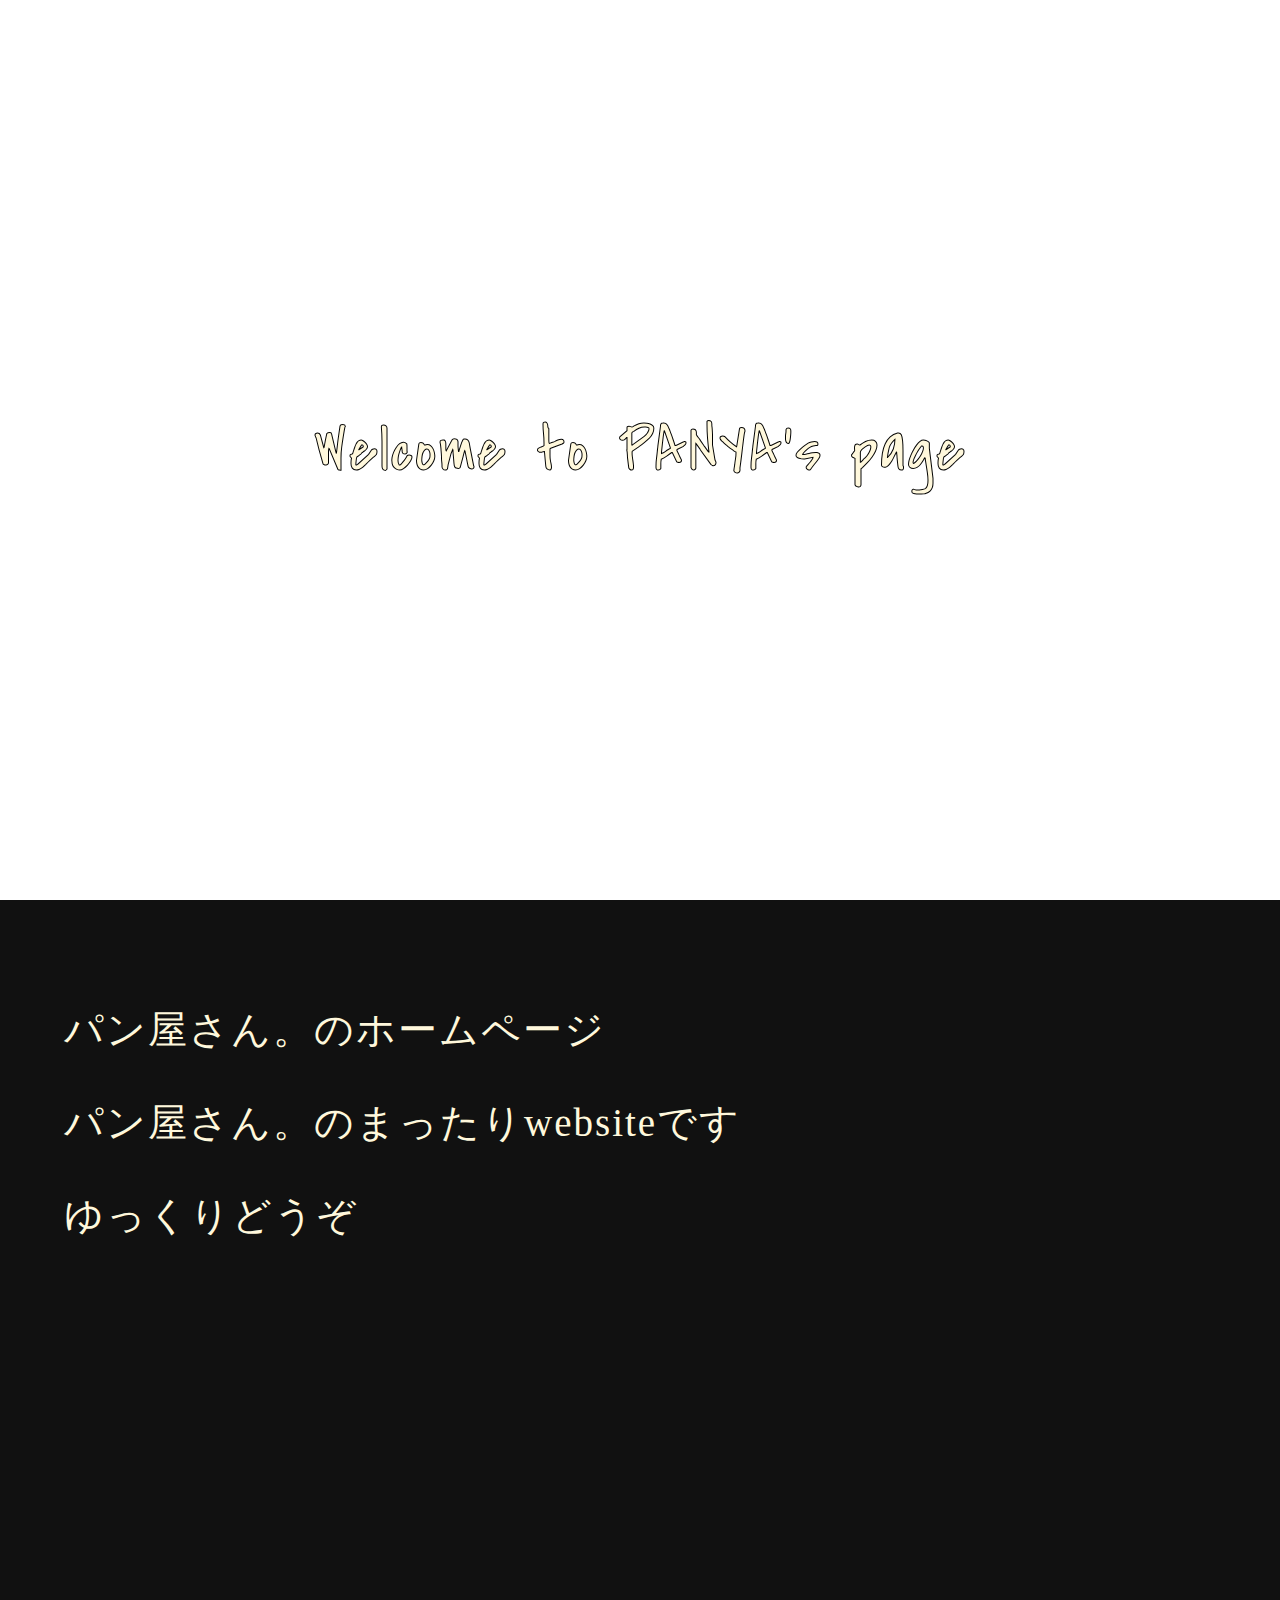
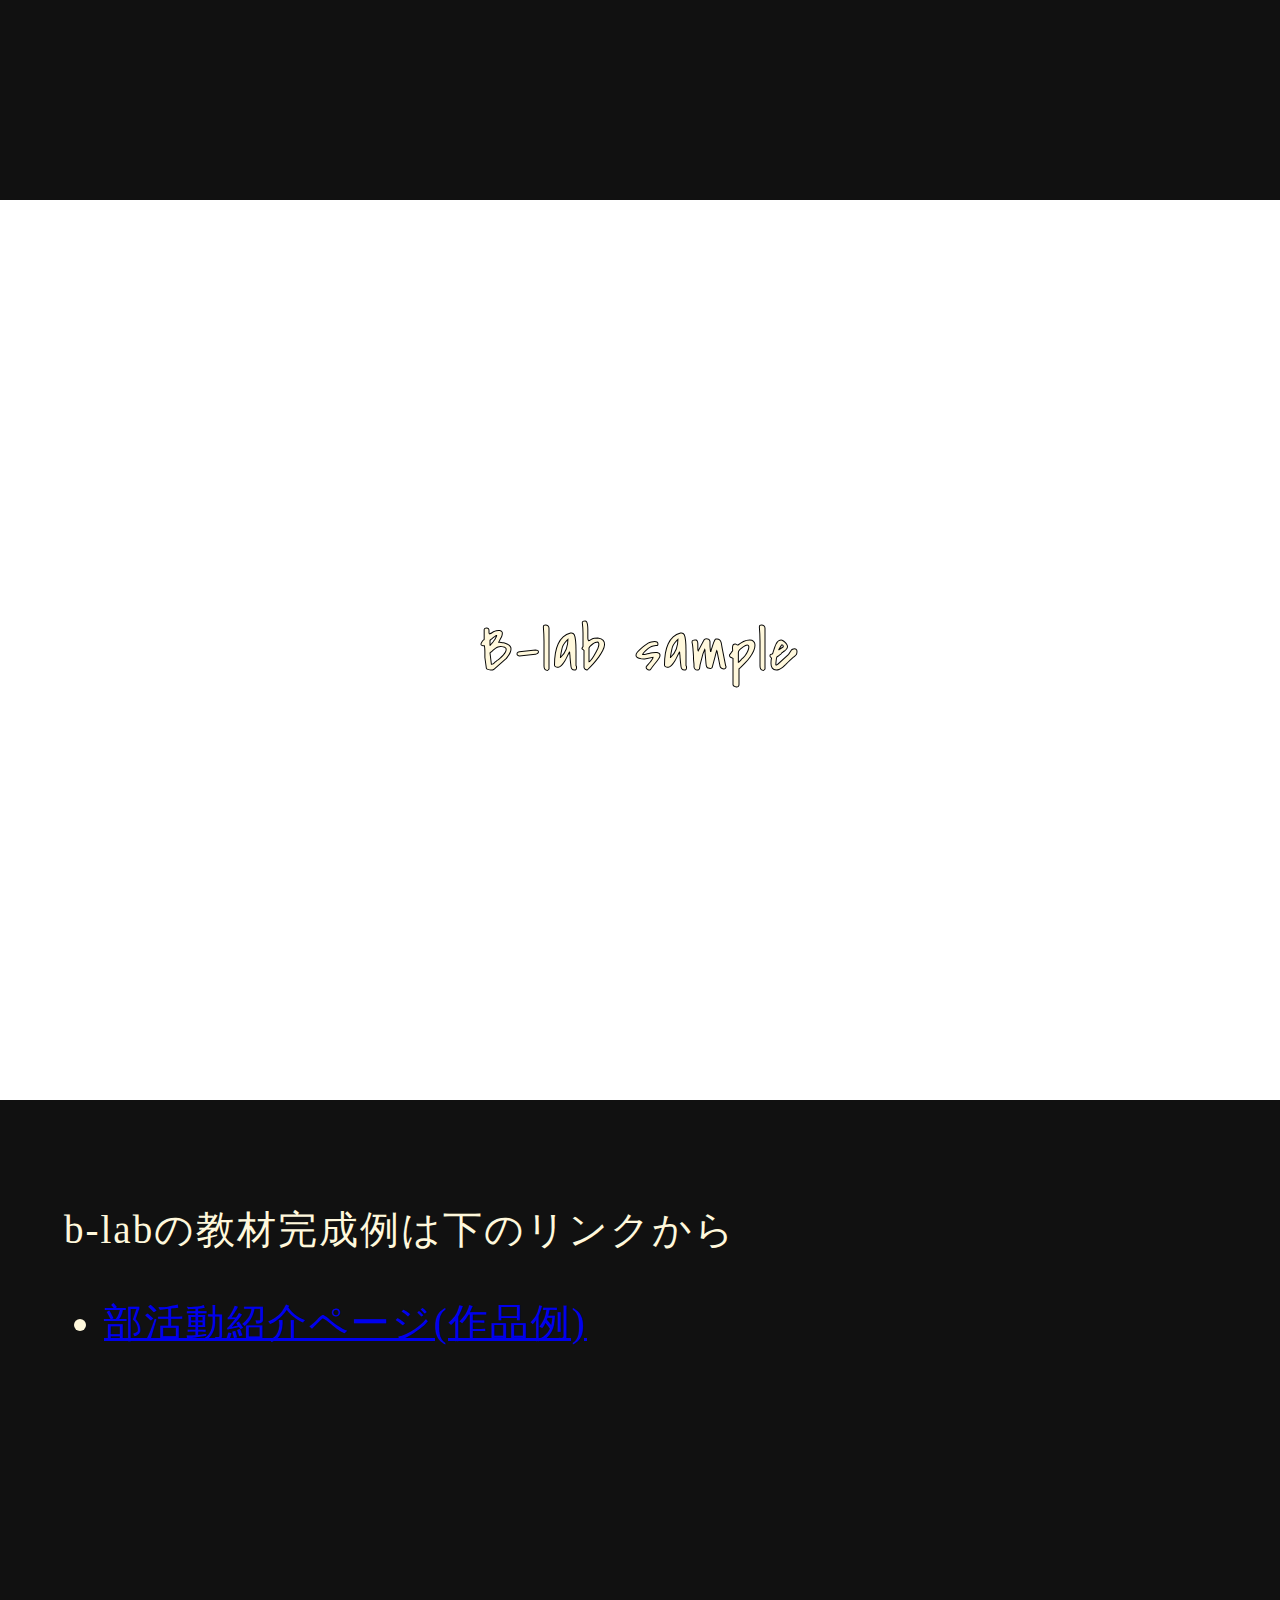
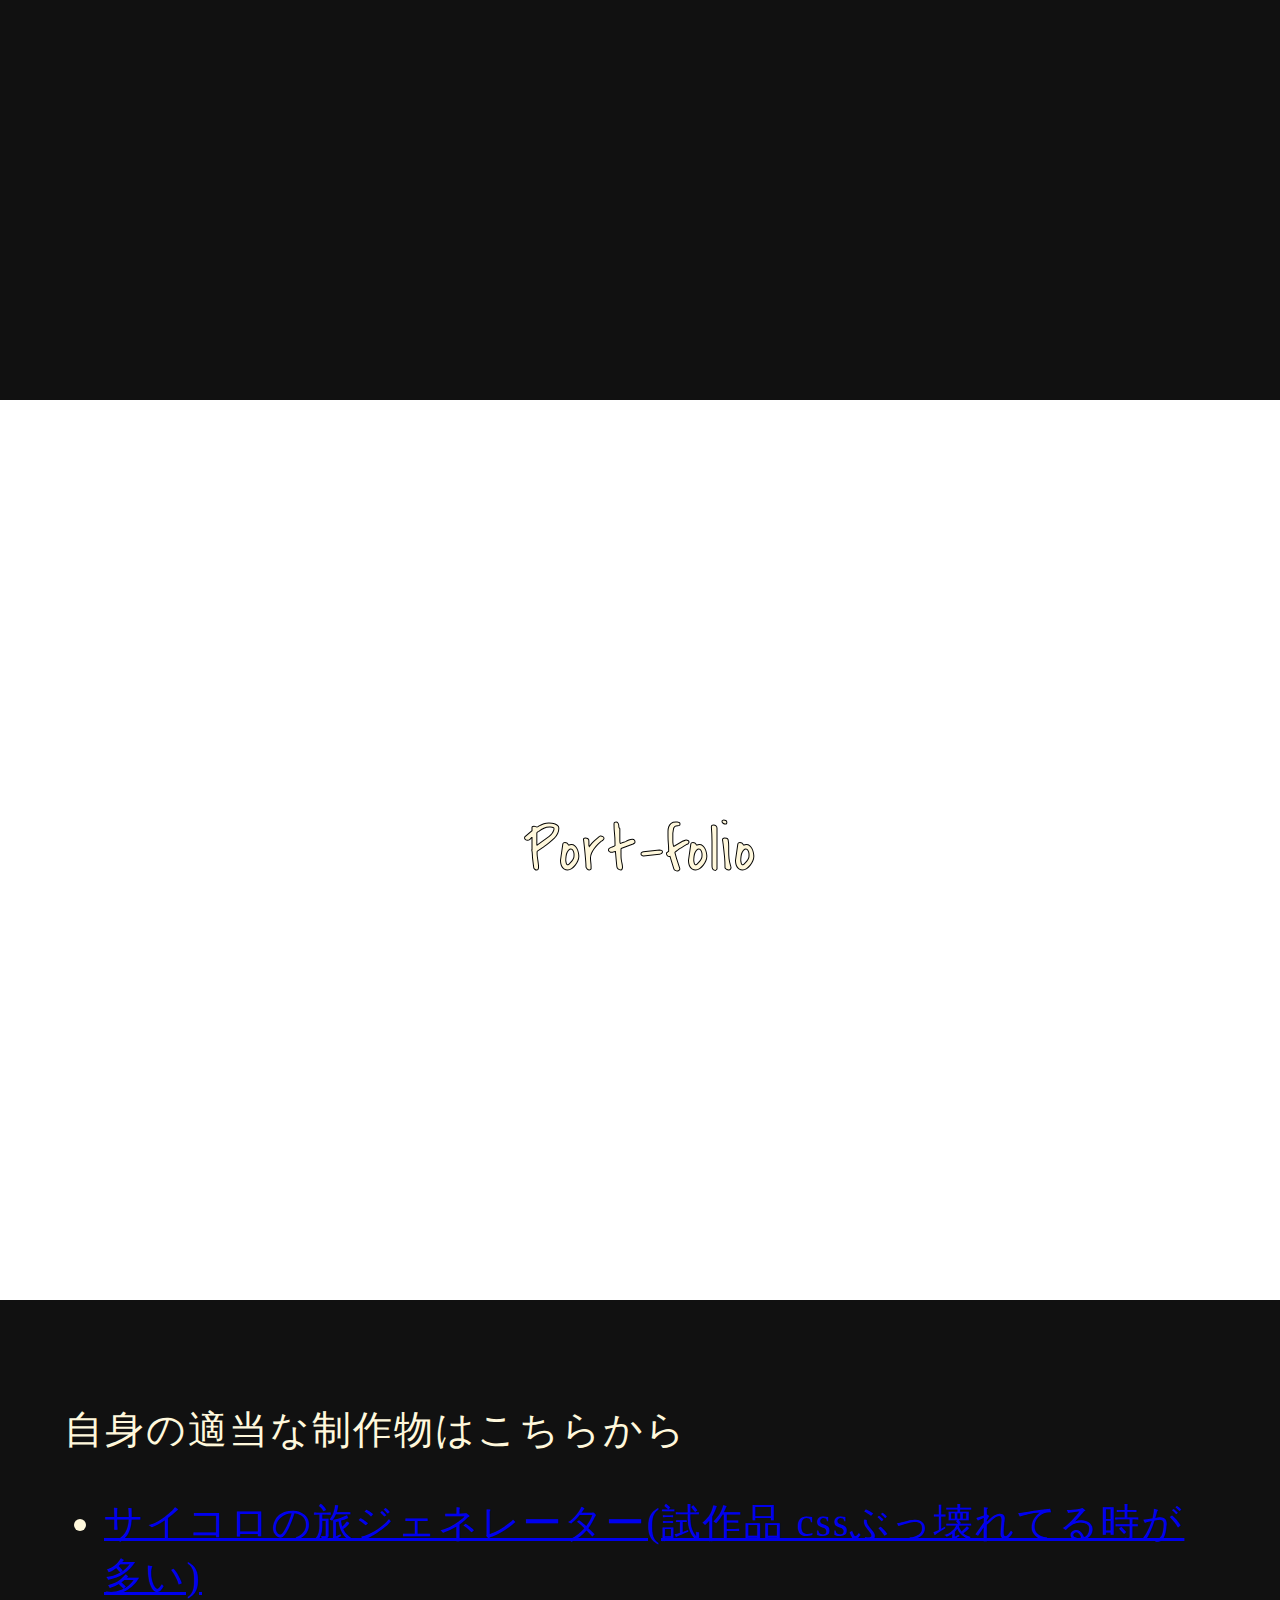
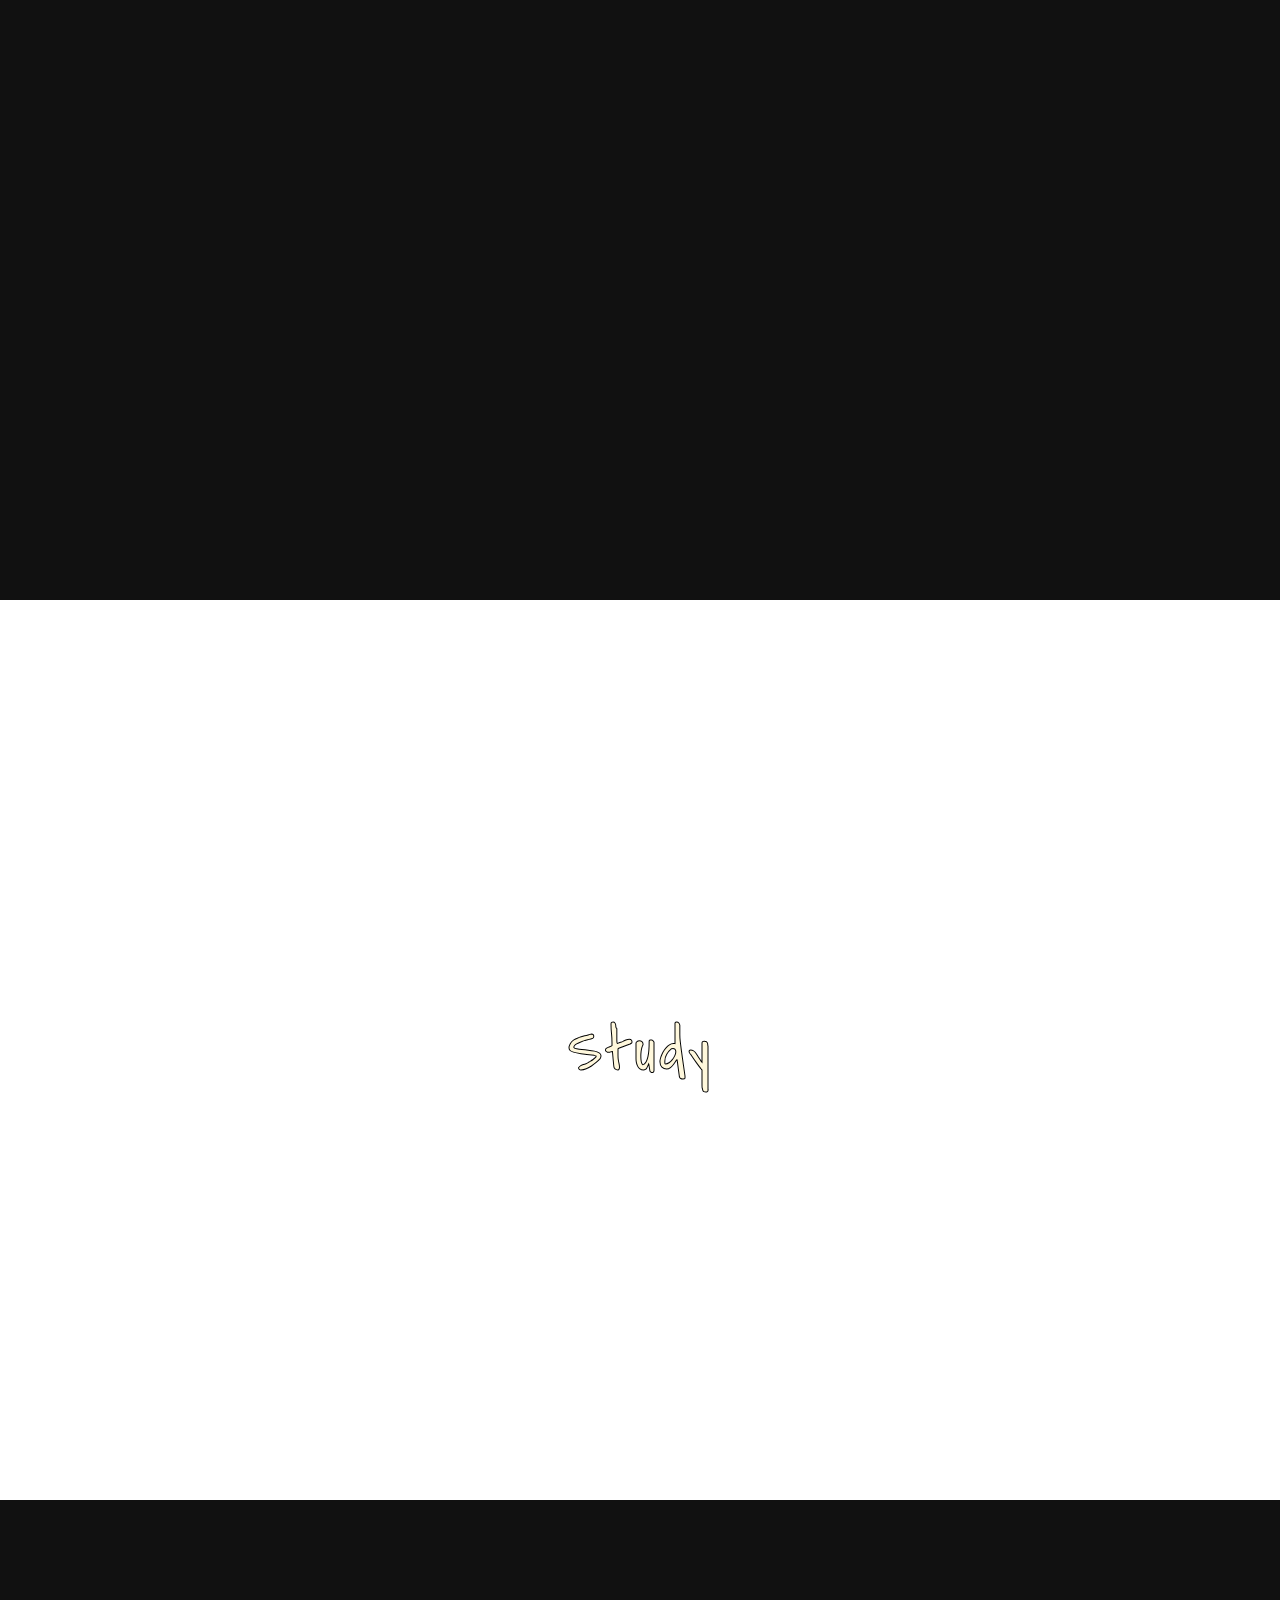
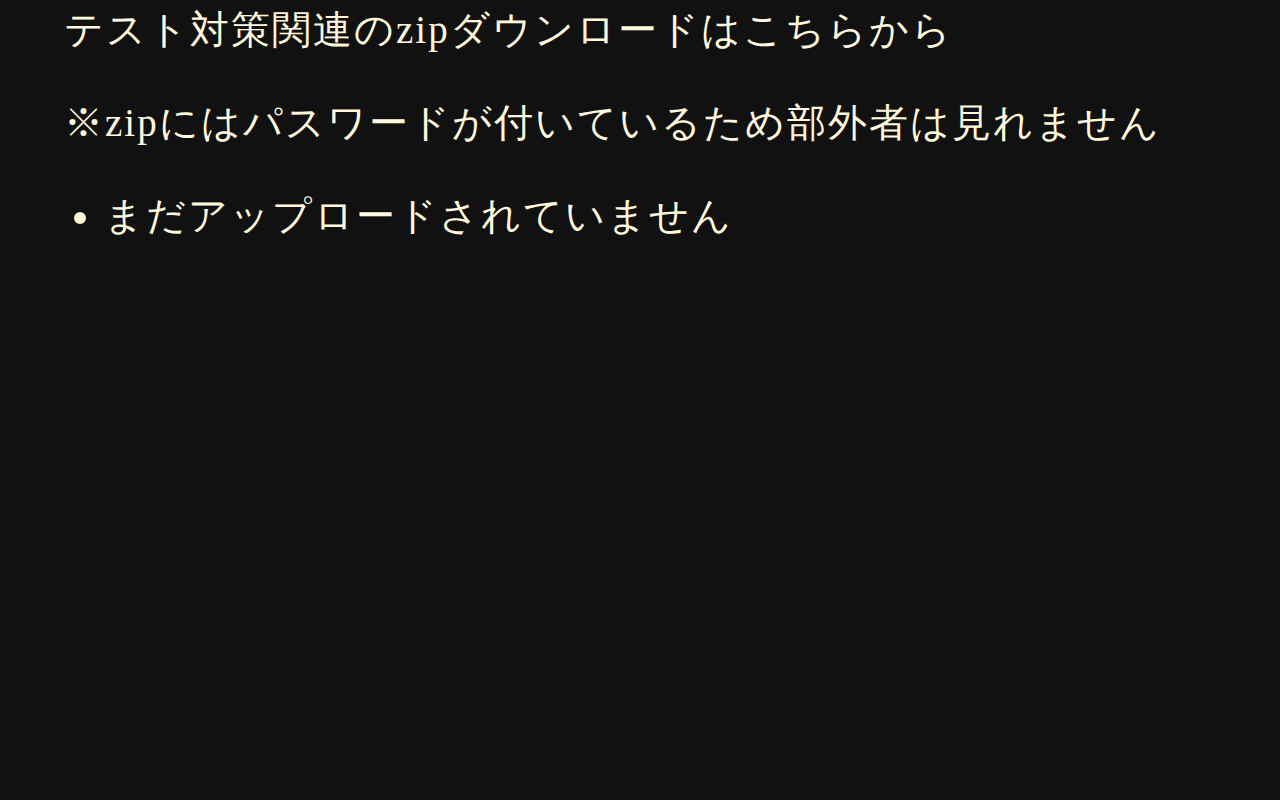
==== index.html @ a0e0df1e "大幅に改変しました" ====
<!DOCTYPE html>
<html lang="ja">
<head>
    <meta charset="UTF-8">
    <meta http-equiv="X-UA-Compatible" content="IE=edge">
    <meta name="viewport" content="width=device-width, initial-scale=1.0">
    <link rel="stylesheet" href="./top.css">
    <link rel="preconnect" href="https://fonts.googleapis.com">
    <link rel="preconnect" href="https://fonts.gstatic.com" crossorigin>
    <link href="https://fonts.googleapis.com/css2?family=Covered+By+Your+Grace&display=swap" rel="stylesheet">
    <title>パン屋さん。のホームページ</title>
</head>
<body>

    <div class="para">Welcome to PANYA's page </div>

    <div class="title">
        <p>パン屋さん。のホームページ</p>
        <p>パン屋さん。のまったりwebsiteです</p>
        <p>ゆっくりどうぞ</p>
    </div>

    <div class="para">B-lab sample</div>
        
        <div class="b-lab">
            <p>b-labの教材完成例は下のリンクから</p>
            <ul>
                <li><a href="b-lab/Club_Intro/index.html">部活動紹介ページ(作品例)</a></li>
            </ul>
        </div>

    <div class="para">Port-folio</div>

        <div class="port">
            <p>自身の適当な制作物はこちらから</p>
            <ul>
                <li><a href="port/dice/dice2.html">サイコロの旅ジェネレーター(試作品 cssぶっ壊れてる時が多い)</a></li>
            </ul>
        </div>

    <div class="para"> Study</div>

        <div class="study">
            <p>テスト対策関連のzipダウンロードはこちらから</p>
            <p class="high_right">※zipにはパスワードが付いているため部外者は見れません</p>
            <ul>
                <li>まだアップロードされていません</li>
            </ul>

        </div>
    </div>

    
</body>
</html>
---- top.css ----
@import url('https://fonts.googleapis.com/css2?family=Covered+By+Your+Grace&display=swap');
body,html{
    height: 100%;
    margin: 0 auto;
    letter-spacing: 2px;
    font-size: 13px;

}

div{
  box-sizing: border-box;
  color: cornsilk;
  font-size: 5rem;
  display: flex;
  align-items: center;
  justify-content: center;
  height: 100%;
  padding: 5%;
}

.para{
    -webkit-text-stroke: 1px #000;
    background-image: url('./img/saka.jpg');
    background-attachment: fixed;
    background-position: center;
    background-size: cover;
    background-repeat: no-repeat;
    font-family: 'Covered By Your Grace', cursive;
}

.content{
    font-size: 3rem;
    background-color: #111;
}

.title{
    font-size: 3rem;
    background-color: #111;
    display: block;
}

.b-lab{
    font-size: 3rem;
    background-color: #111;
    display: block;
}

.port{
    font-size: 3rem;
    background-color: #111;
    display: block;
}

.study{
    height: 100%;
    font-size: 3rem;
    background-color: #111;
    display: block;
}
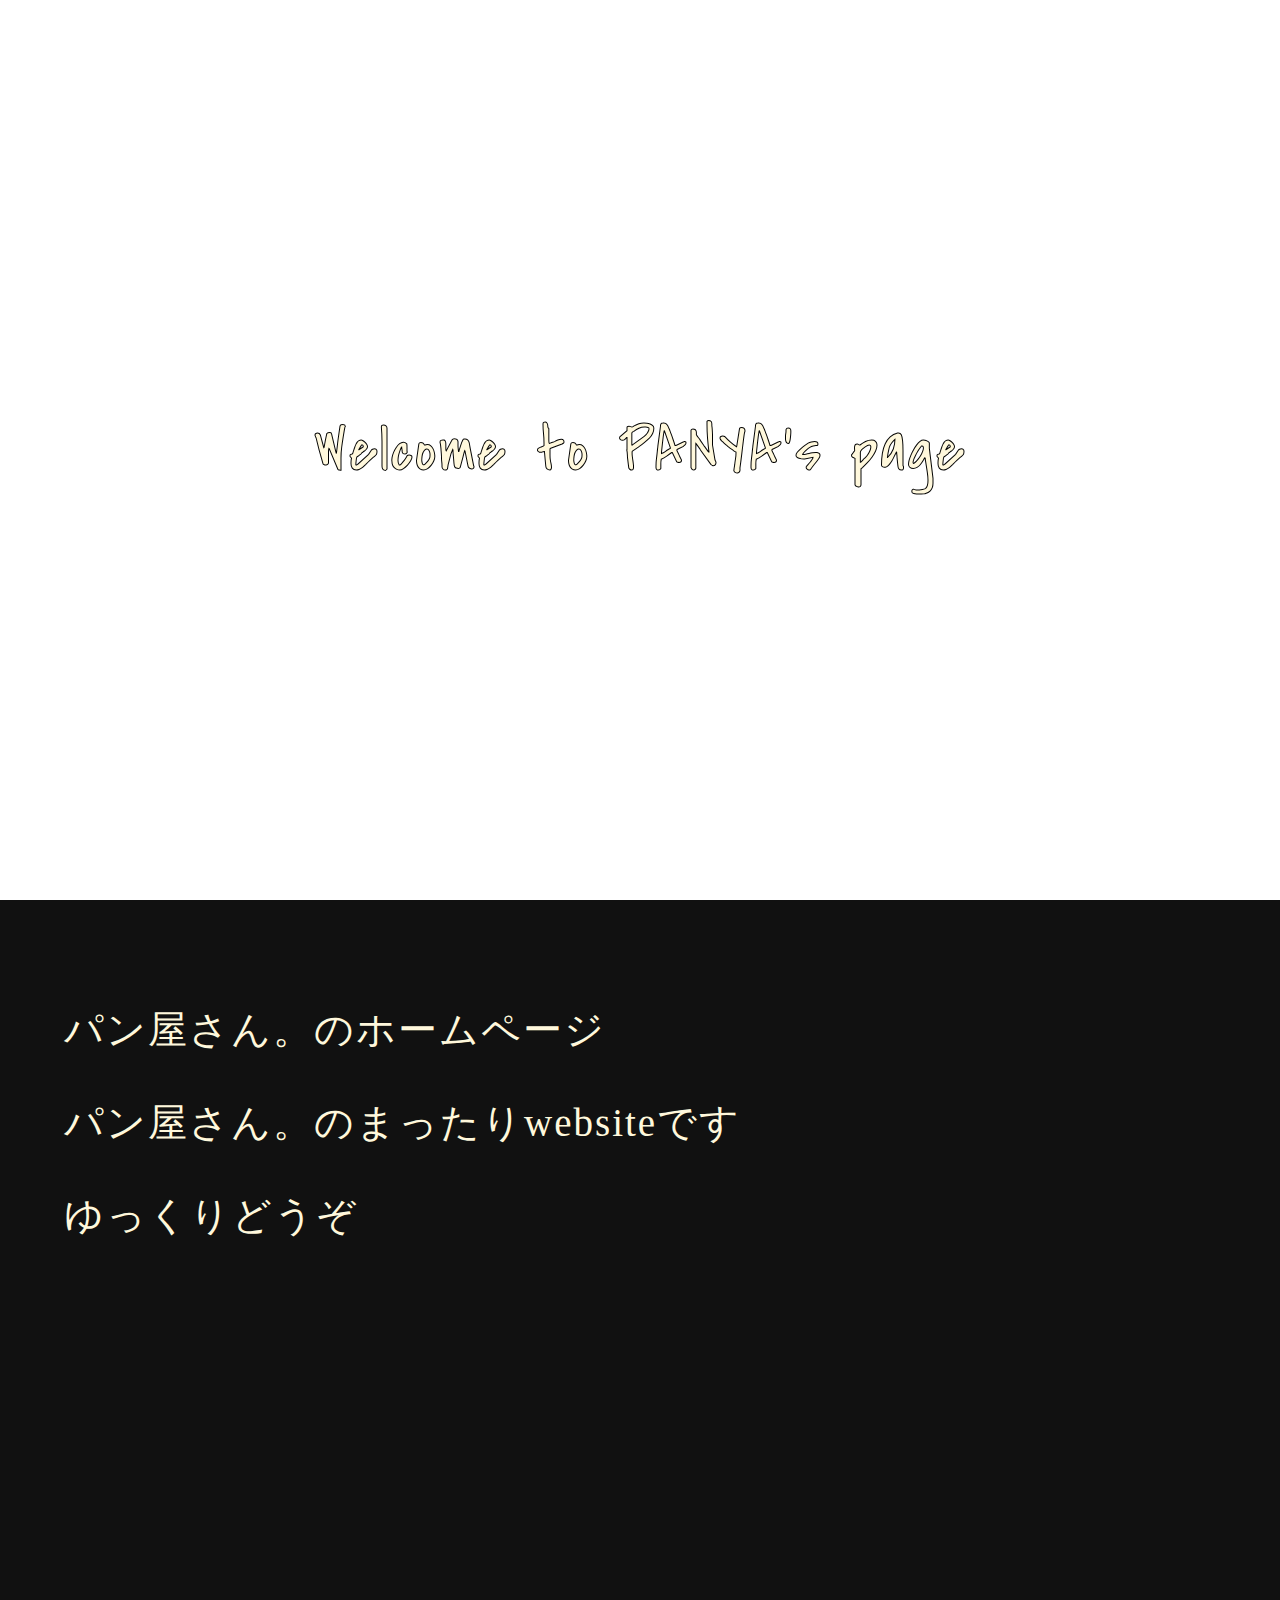
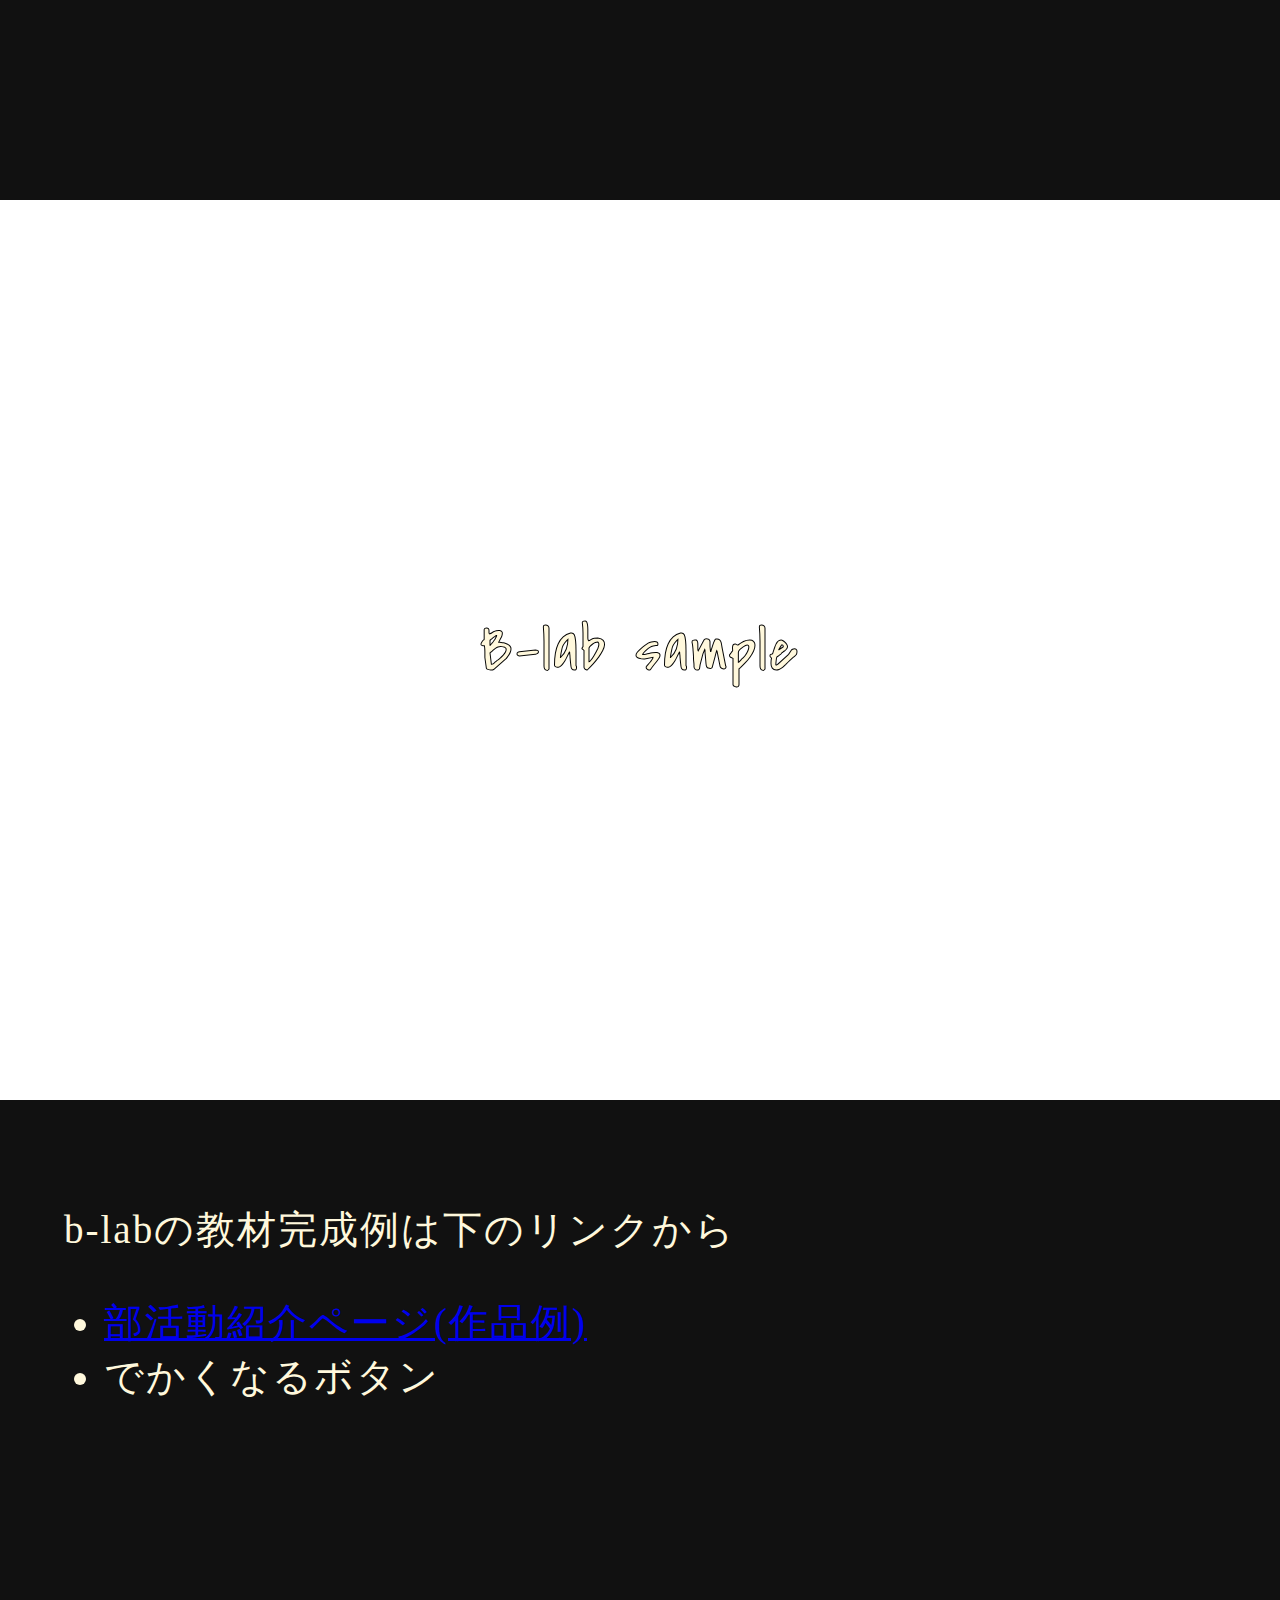
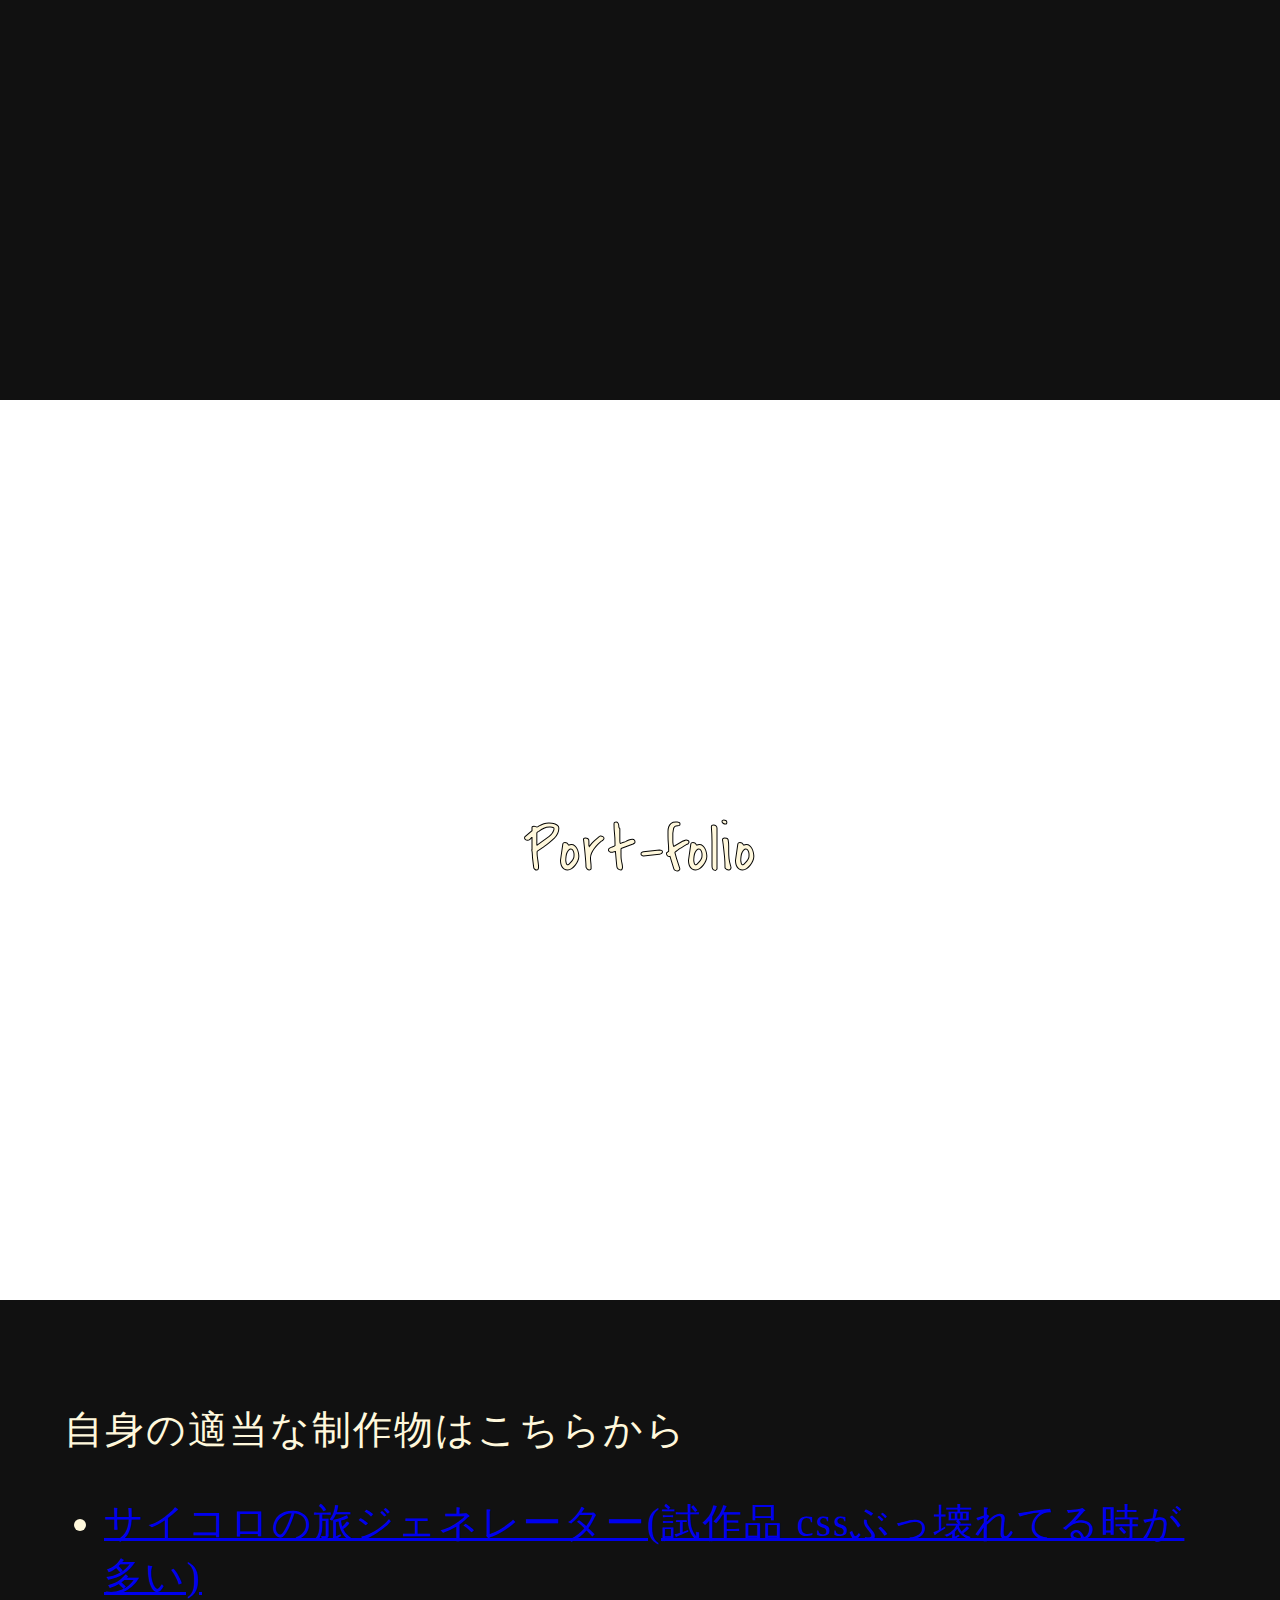
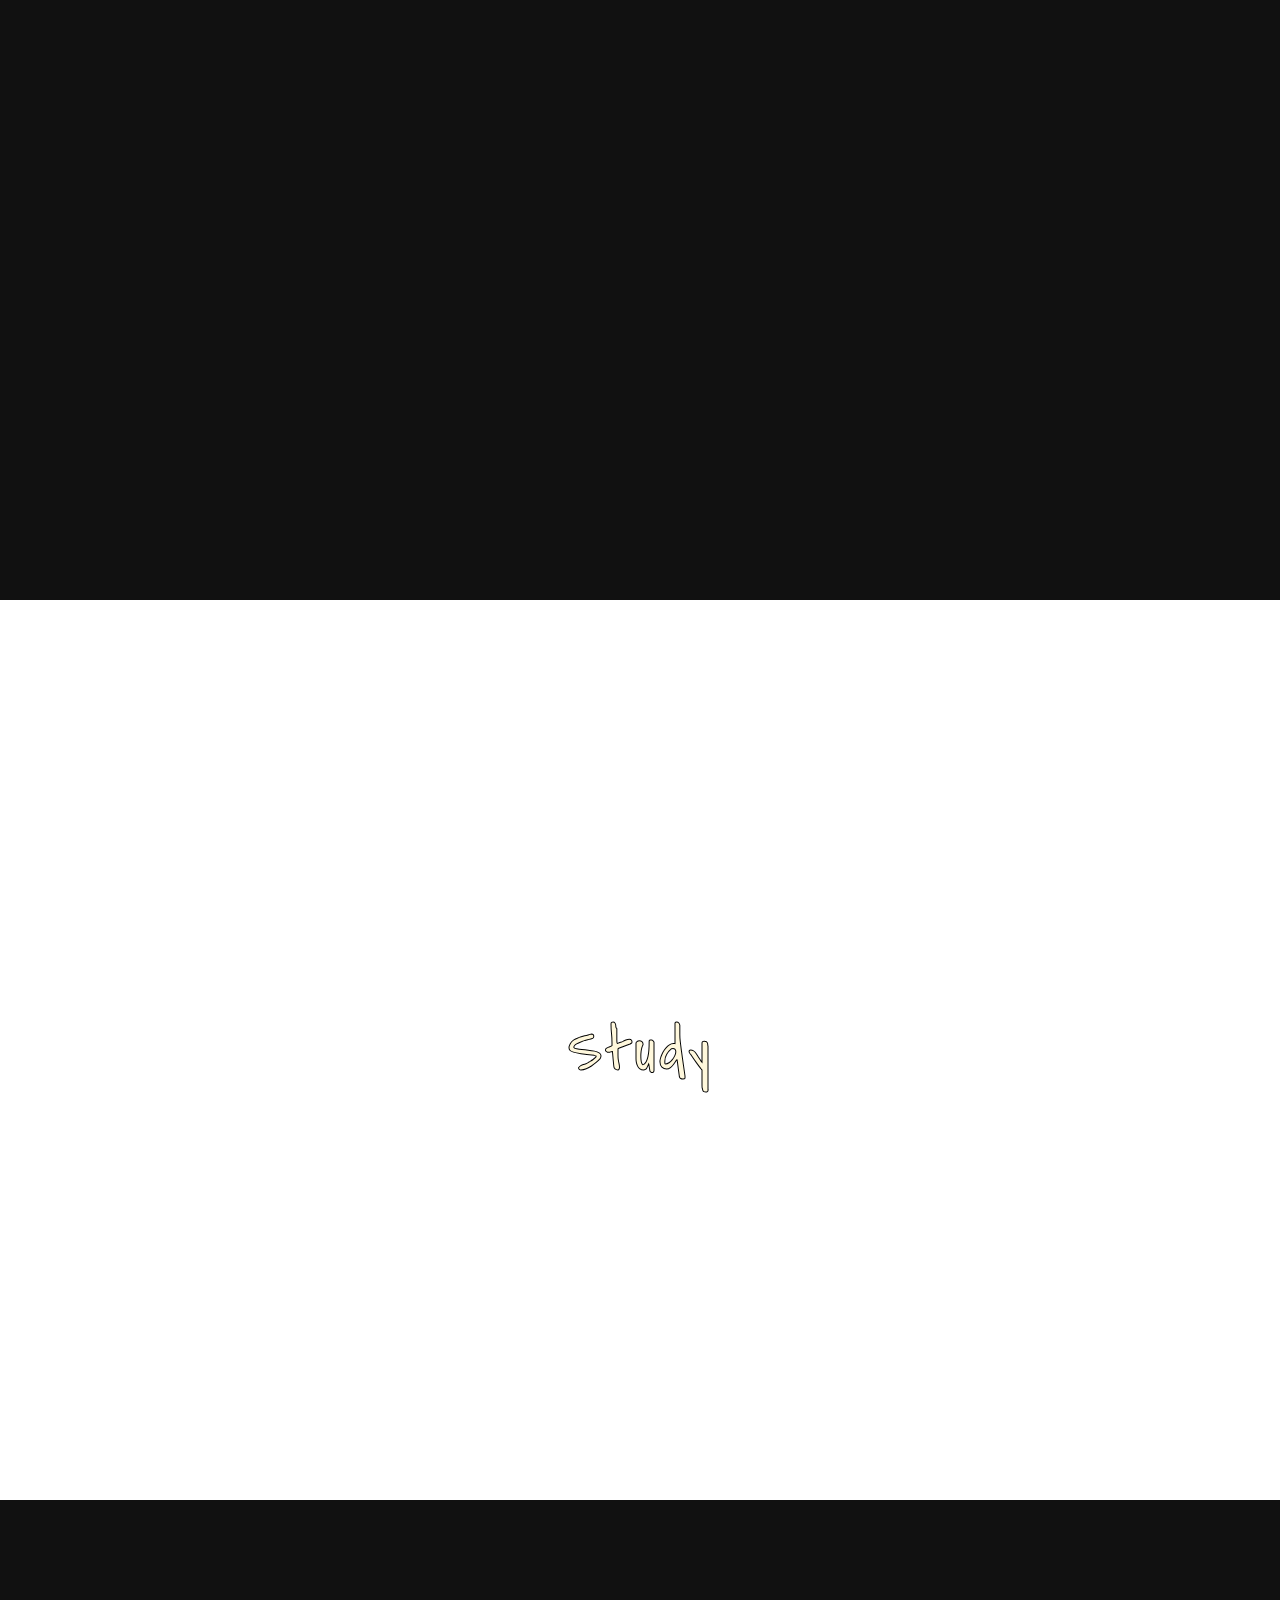
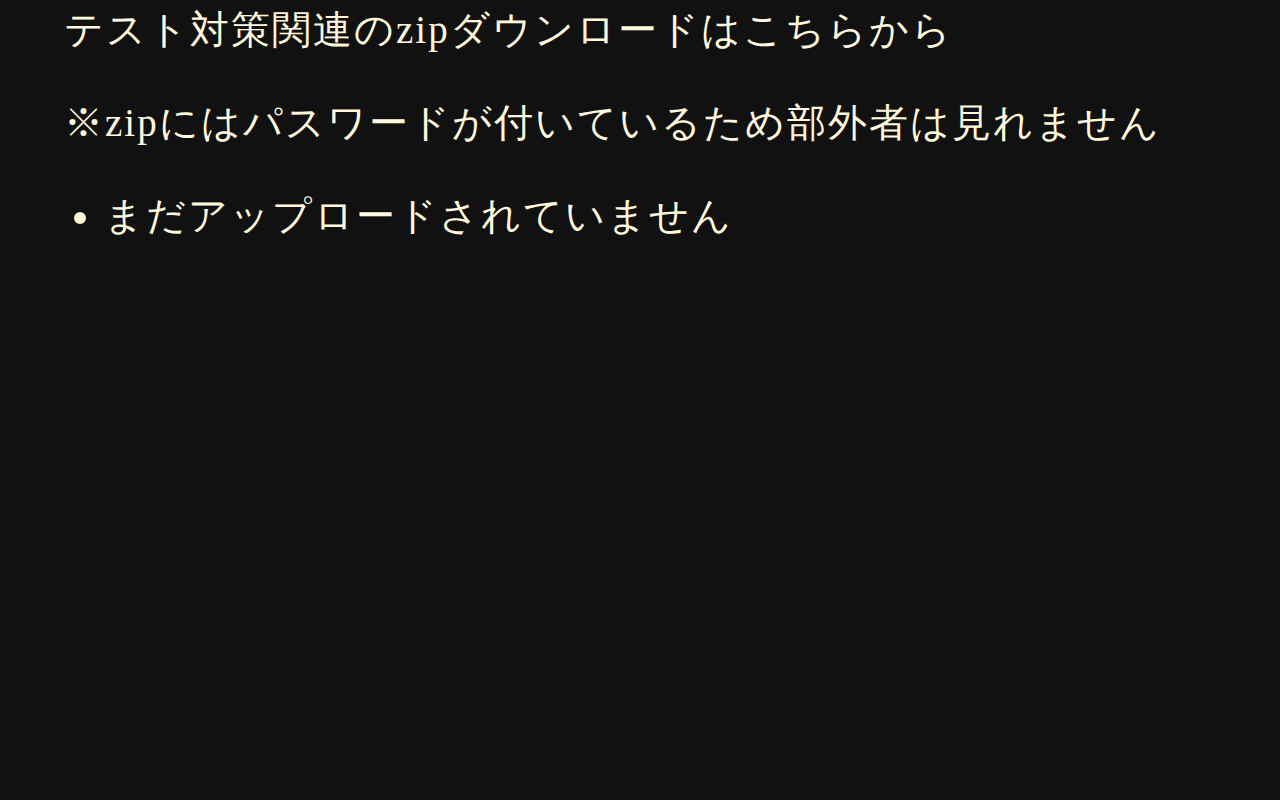
==== commit f52d62e6: "btn追加" ====
--- a/index.html
+++ b/index.html
@@ -26,6 +26,7 @@
             <p>b-labの教材完成例は下のリンクから</p>
             <ul>
                 <li><a href="b-lab/Club_Intro/index.html">部活動紹介ページ(作品例)</a></li>
+                <li><a href="b-lab/btn/index.html"></a>でかくなるボタン</li>
             </ul>
         </div>
 
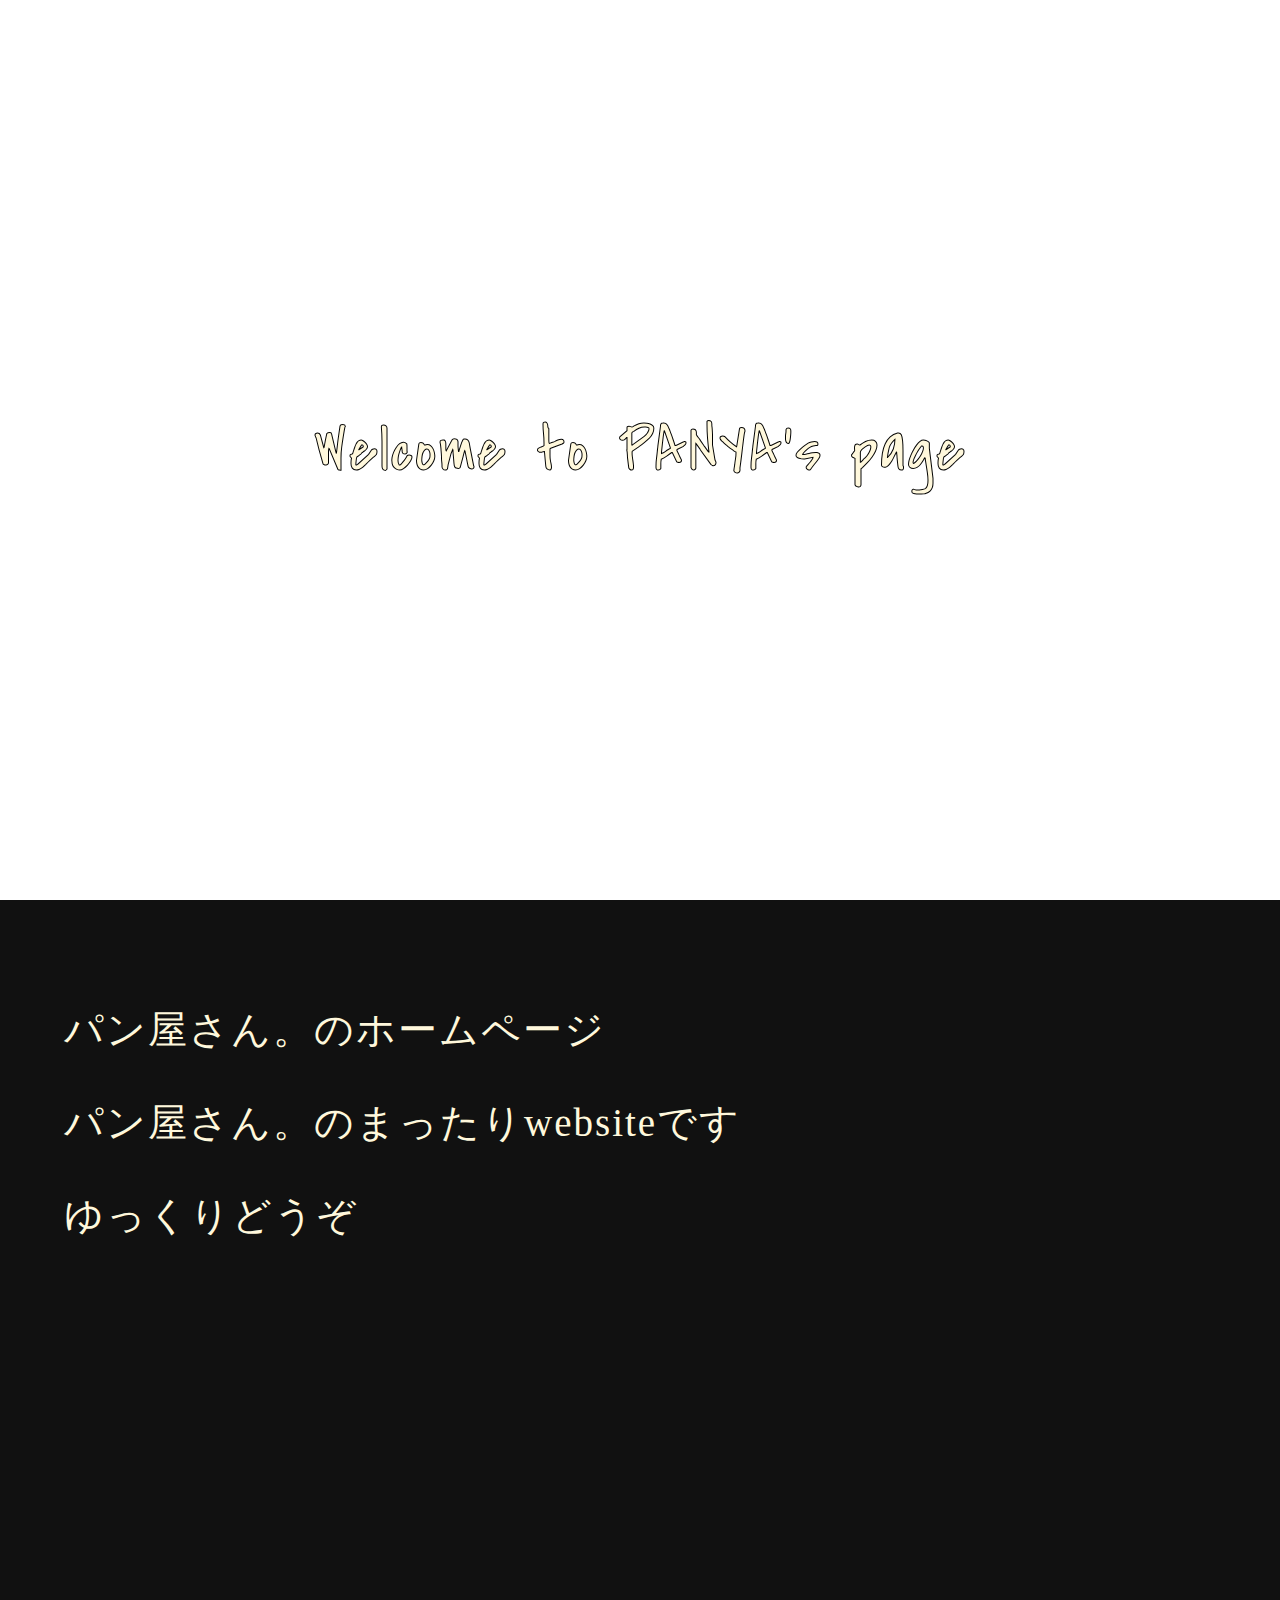
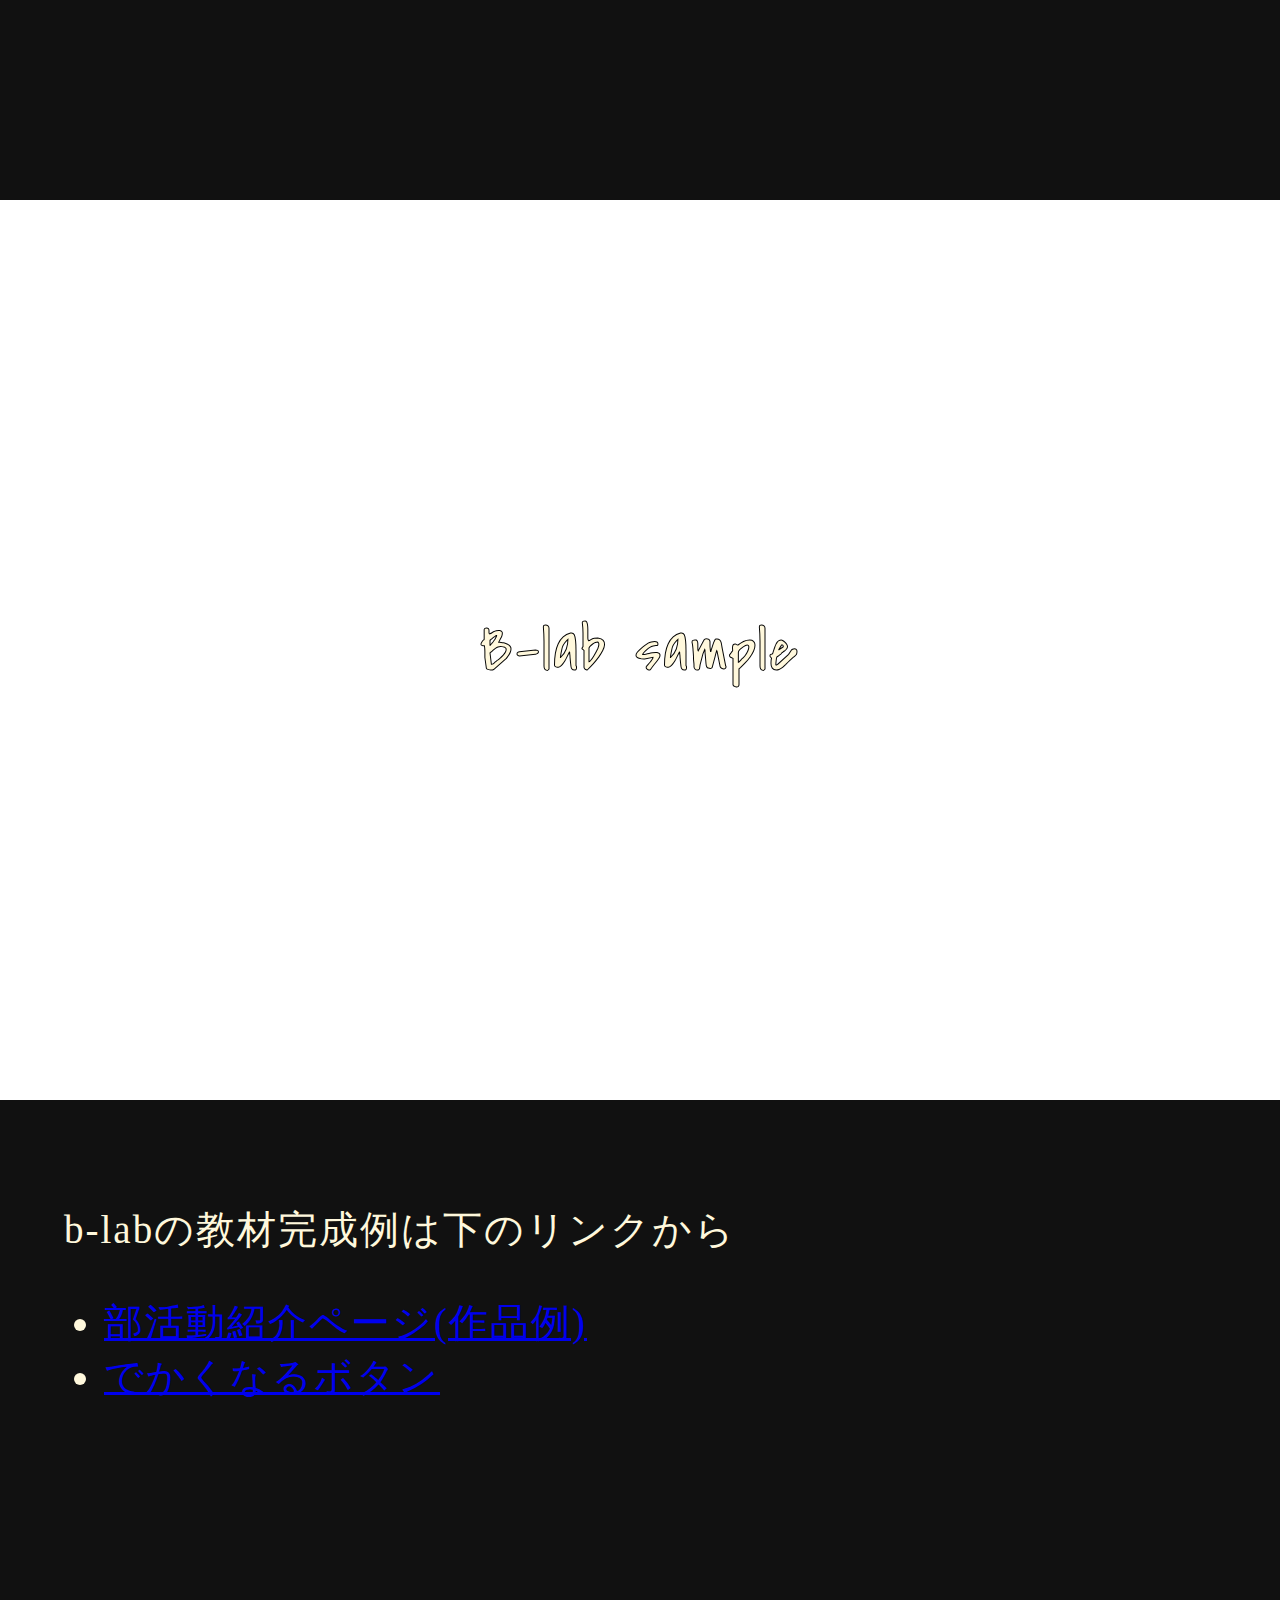
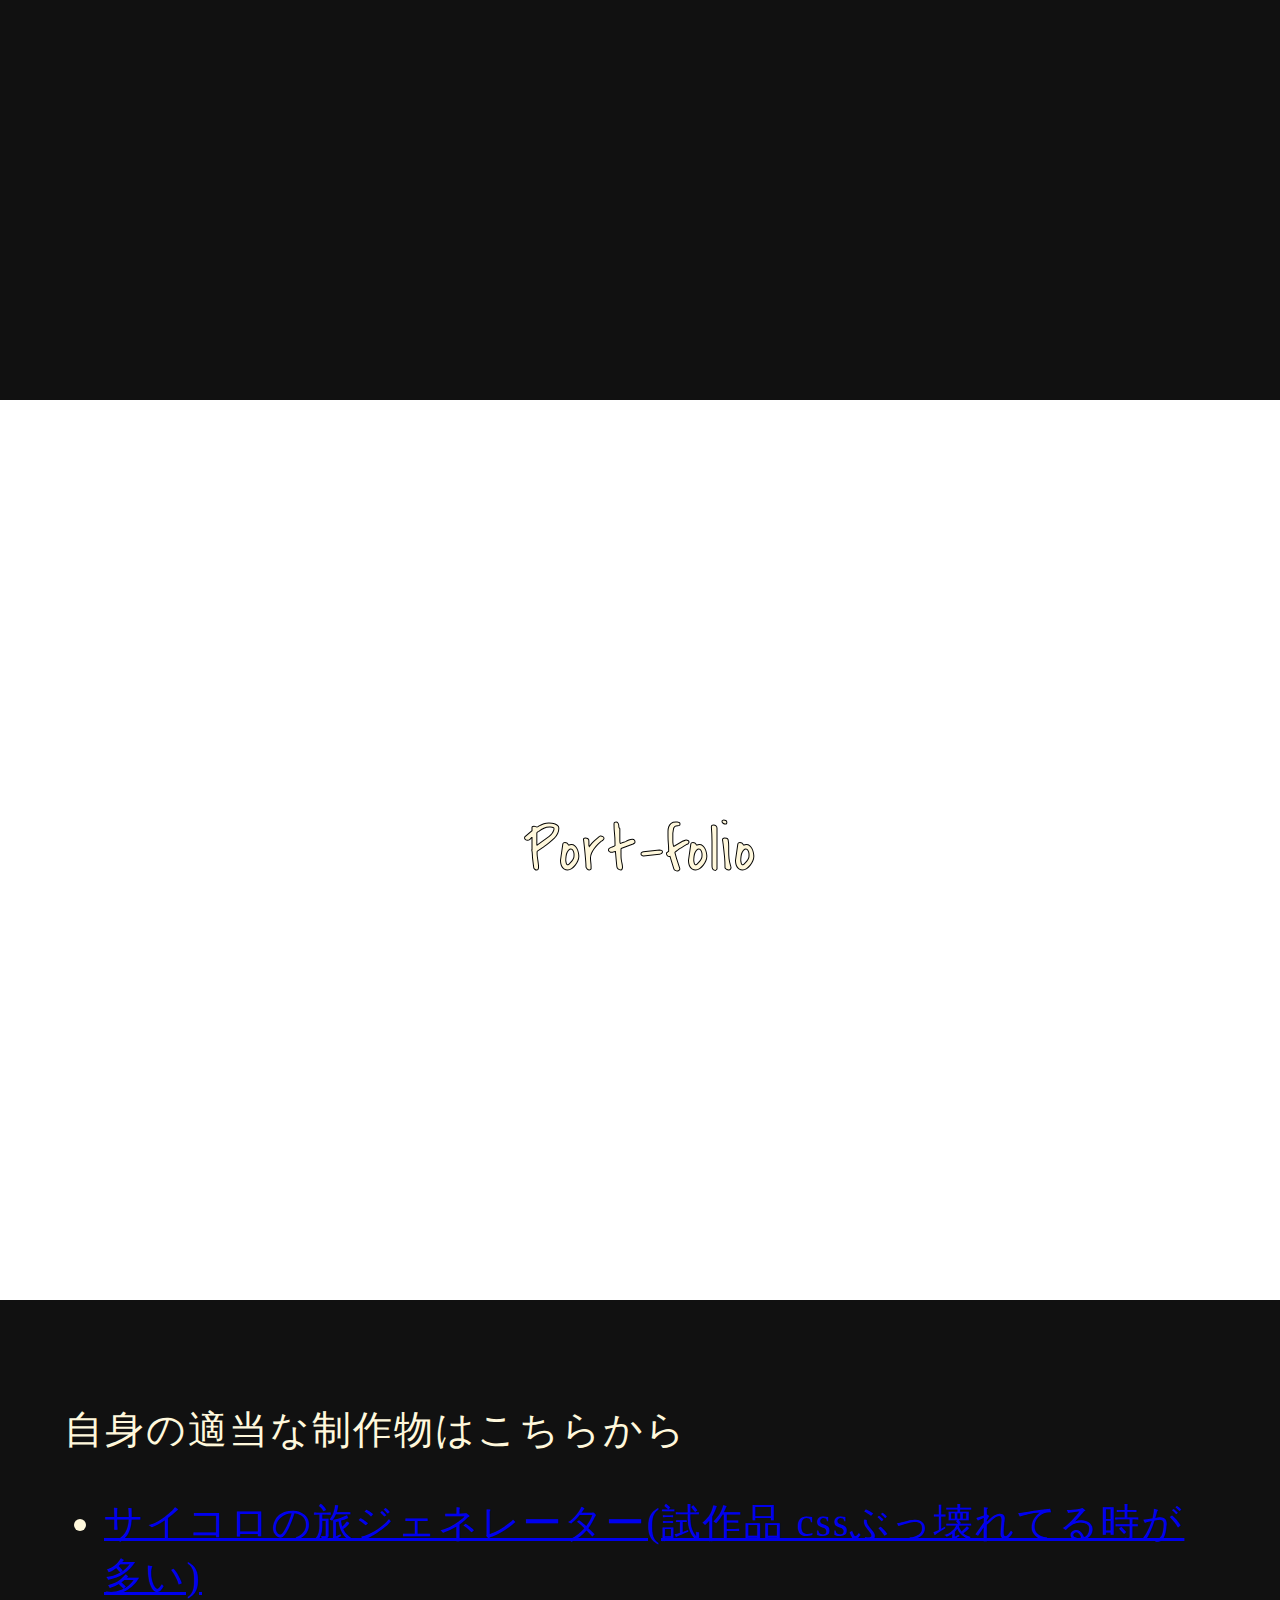
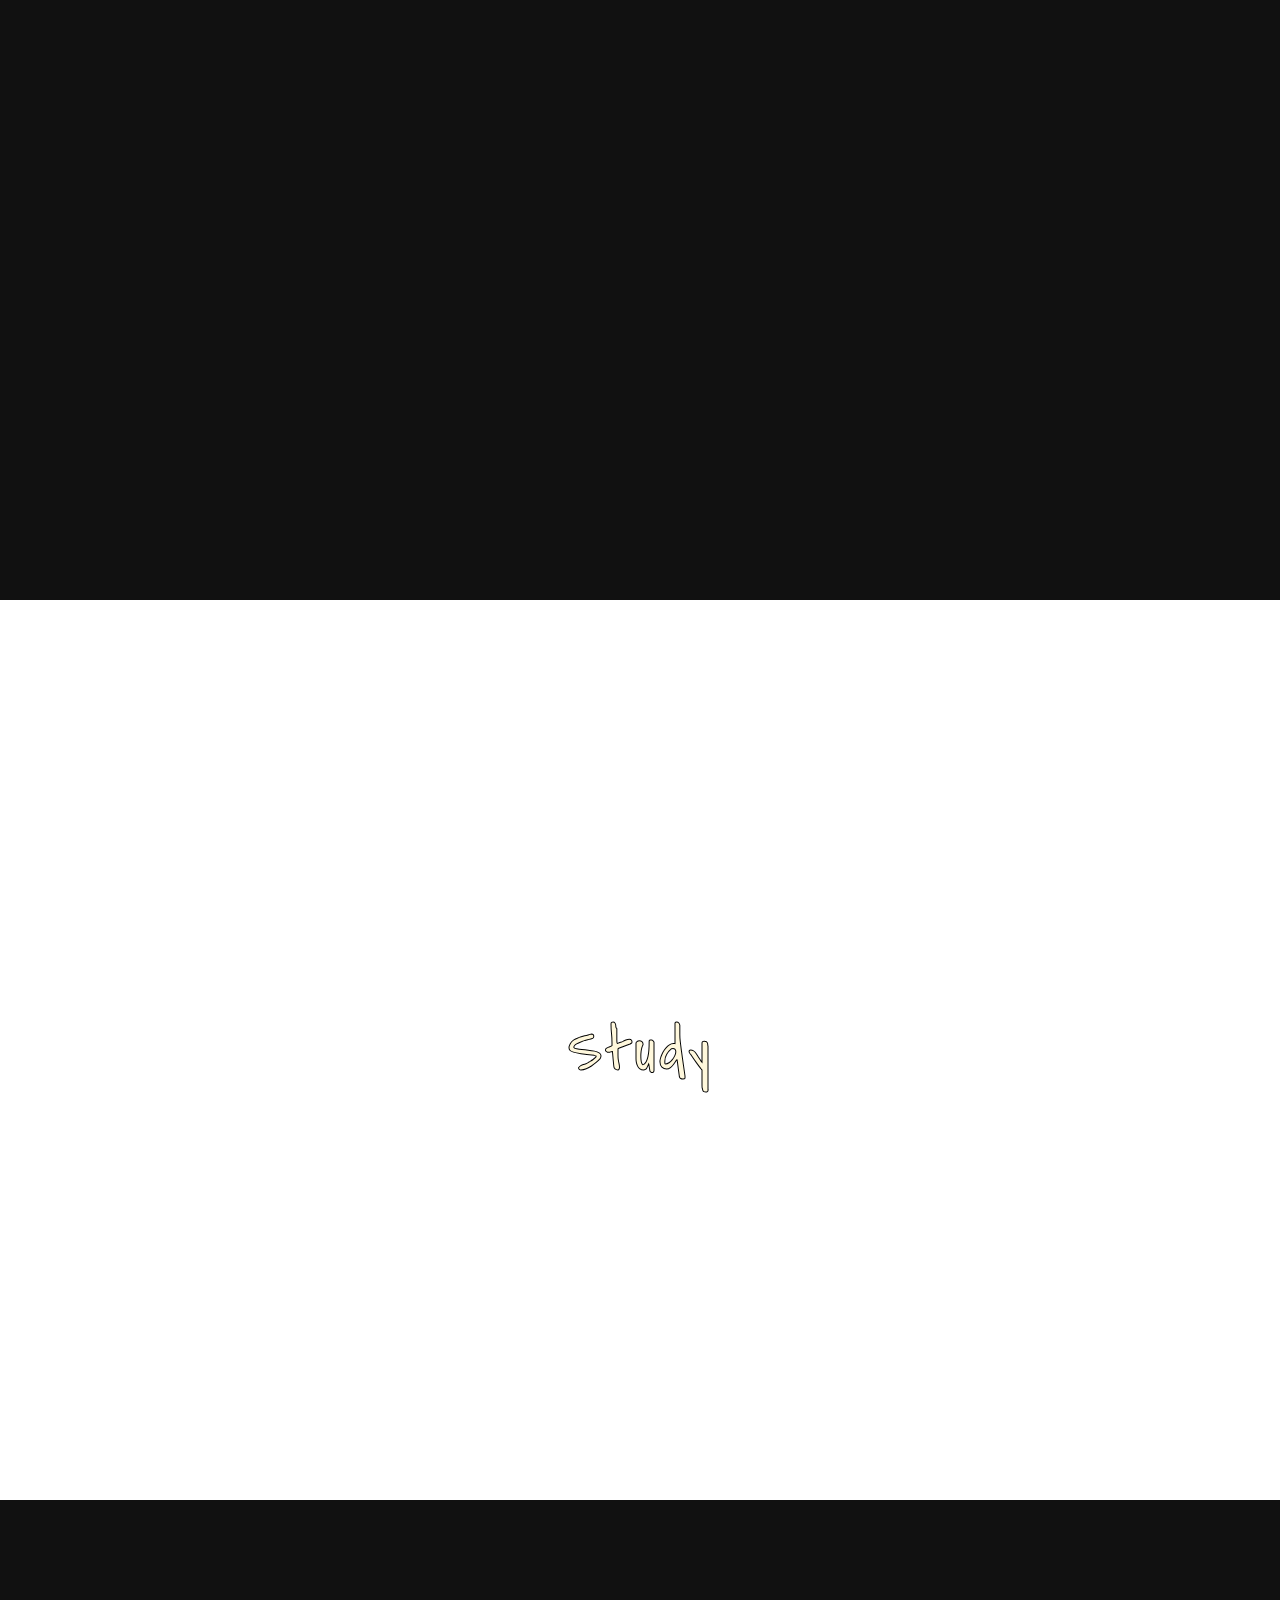
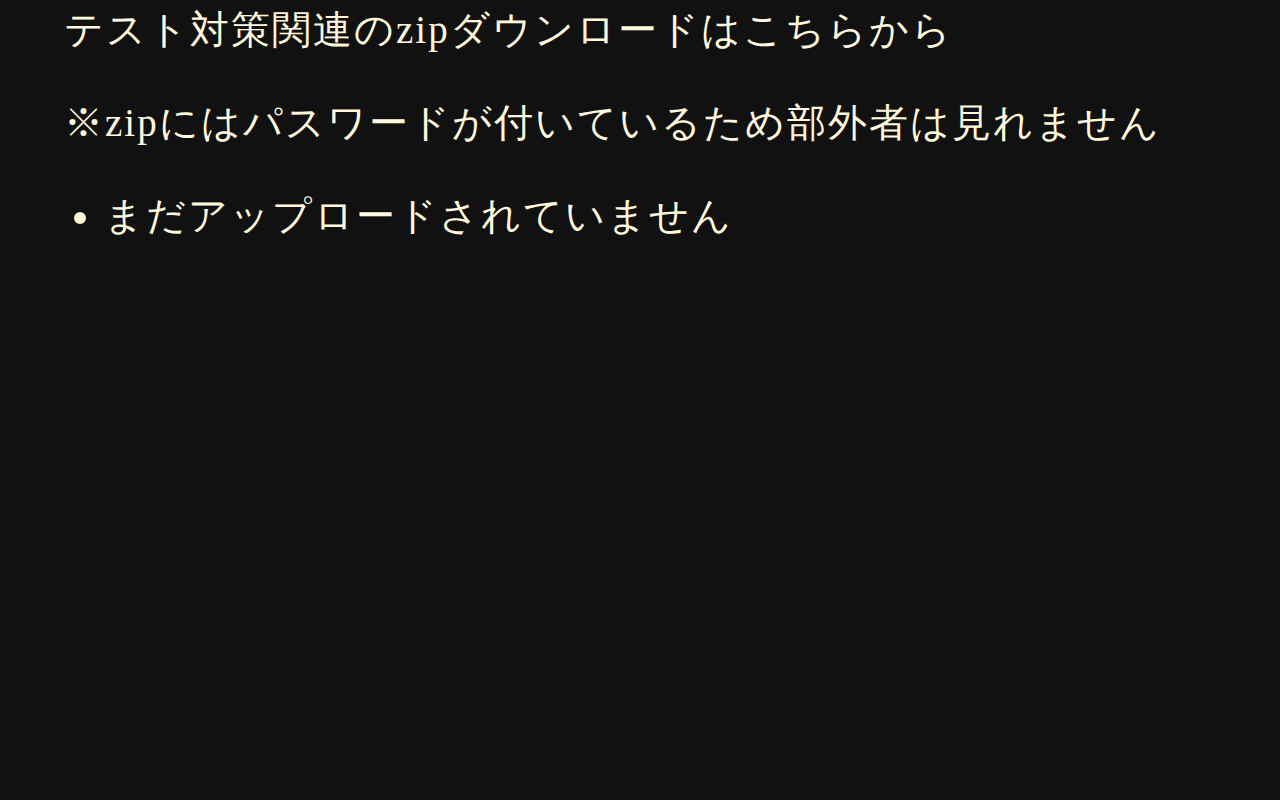
==== commit c5e8d7f1: "リンクミス" ====
--- a/index.html
+++ b/index.html
@@ -26,7 +26,7 @@
             <p>b-labの教材完成例は下のリンクから</p>
             <ul>
                 <li><a href="b-lab/Club_Intro/index.html">部活動紹介ページ(作品例)</a></li>
-                <li><a href="b-lab/btn/index.html"></a>でかくなるボタン</li>
+                <li><a href="b-lab/btn/index.html">でかくなるボタン</a></li>
             </ul>
         </div>
 
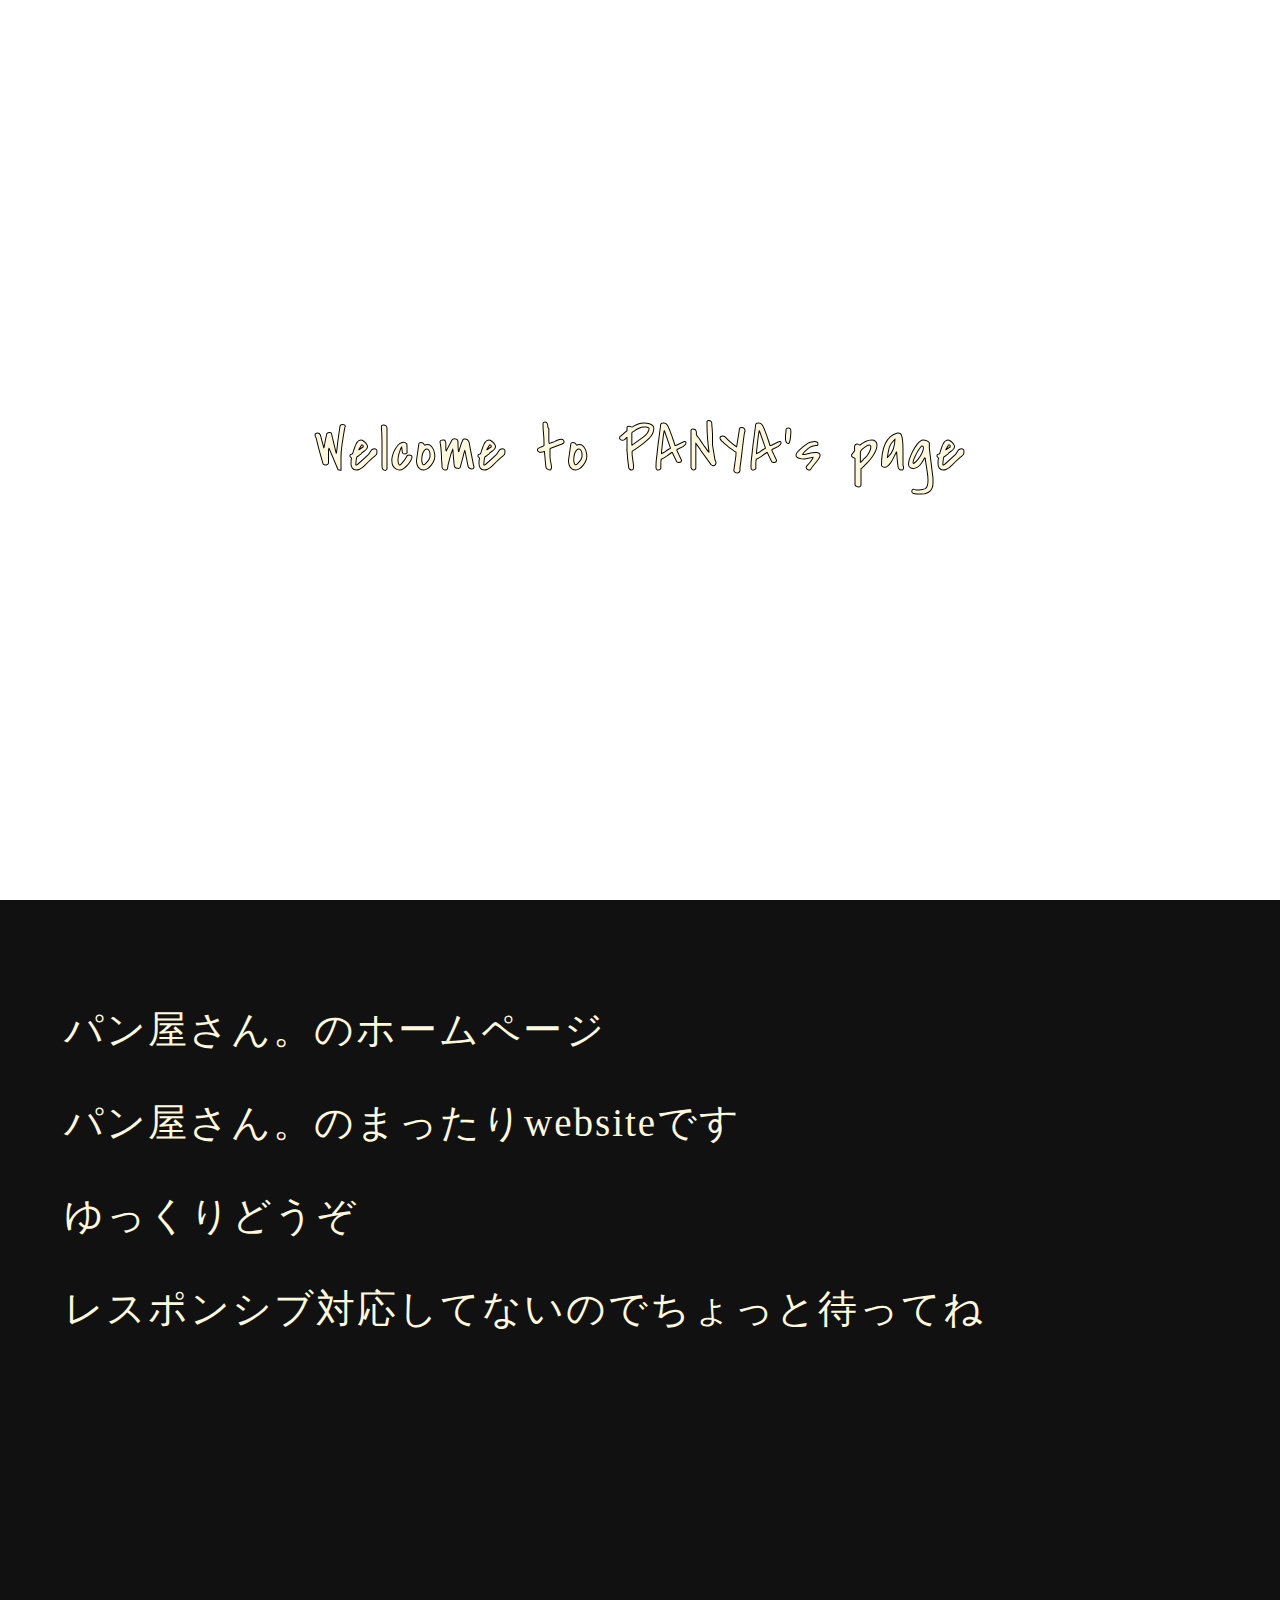
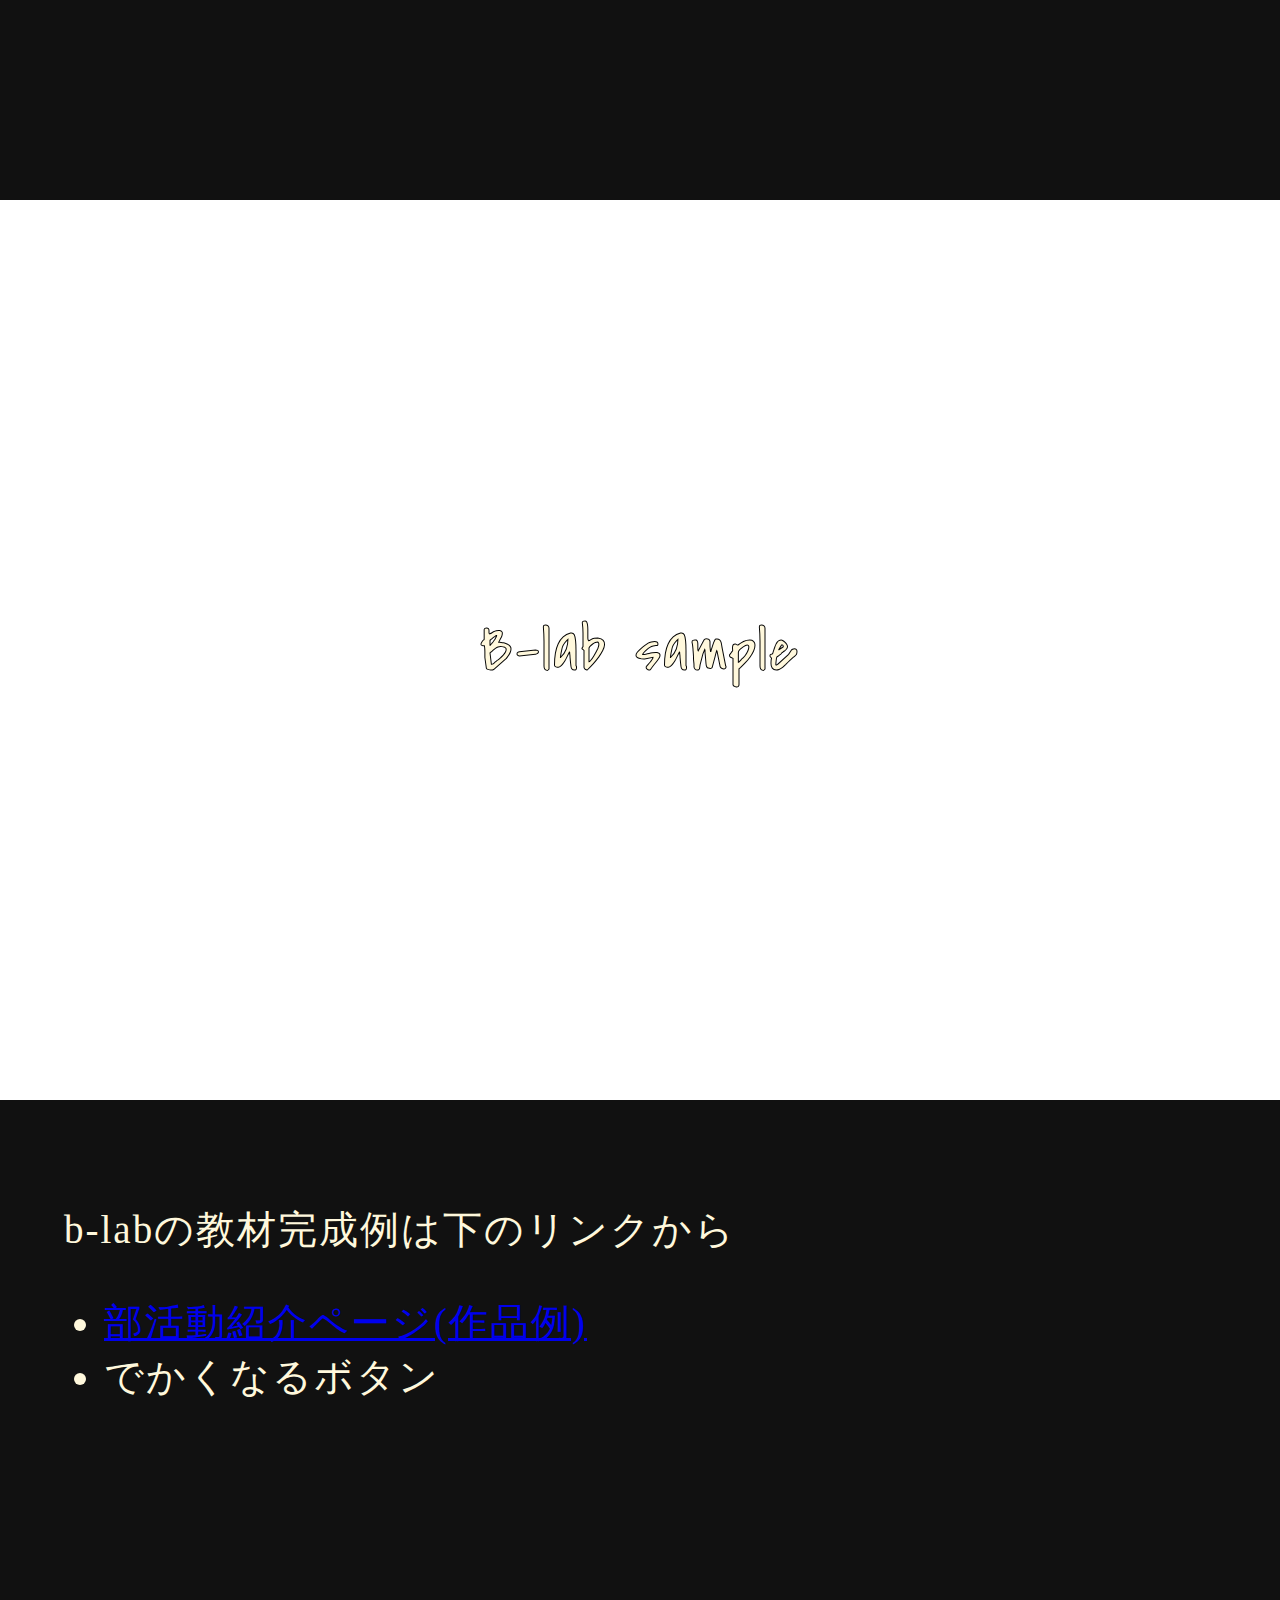
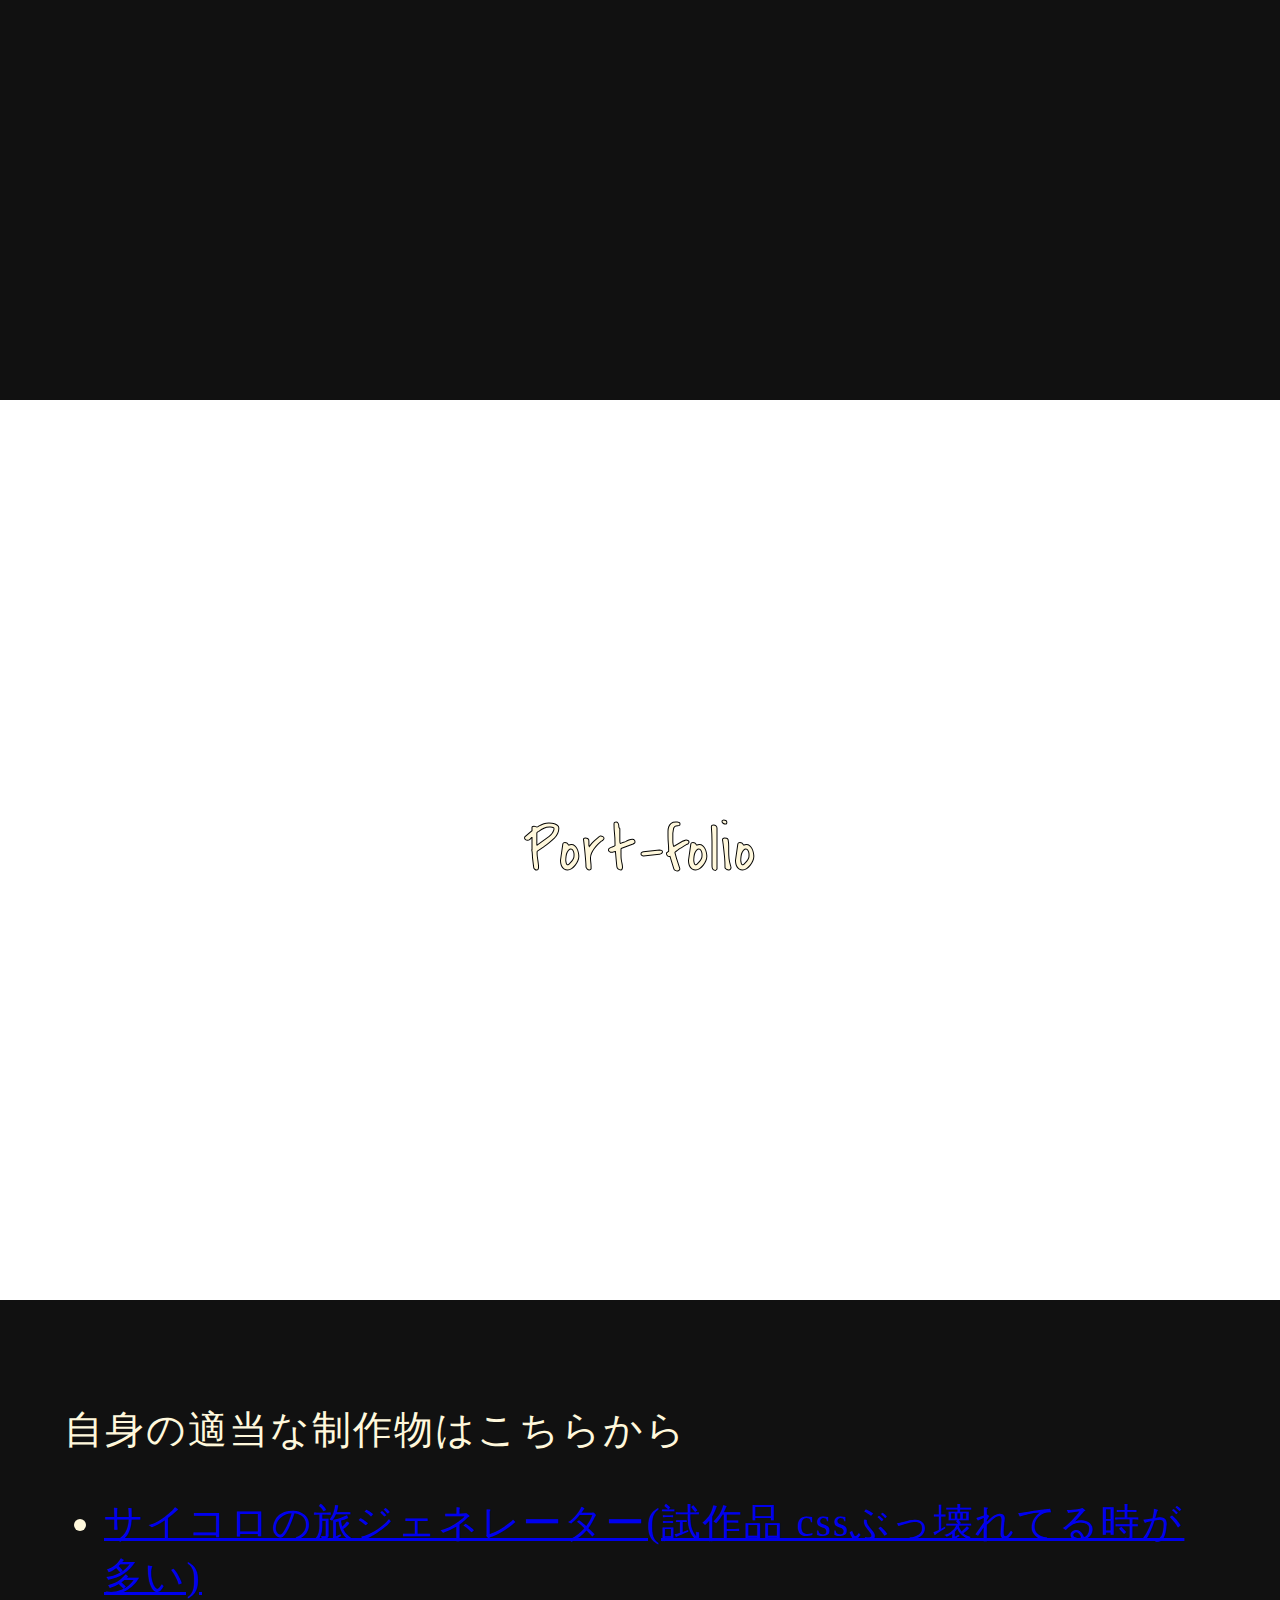
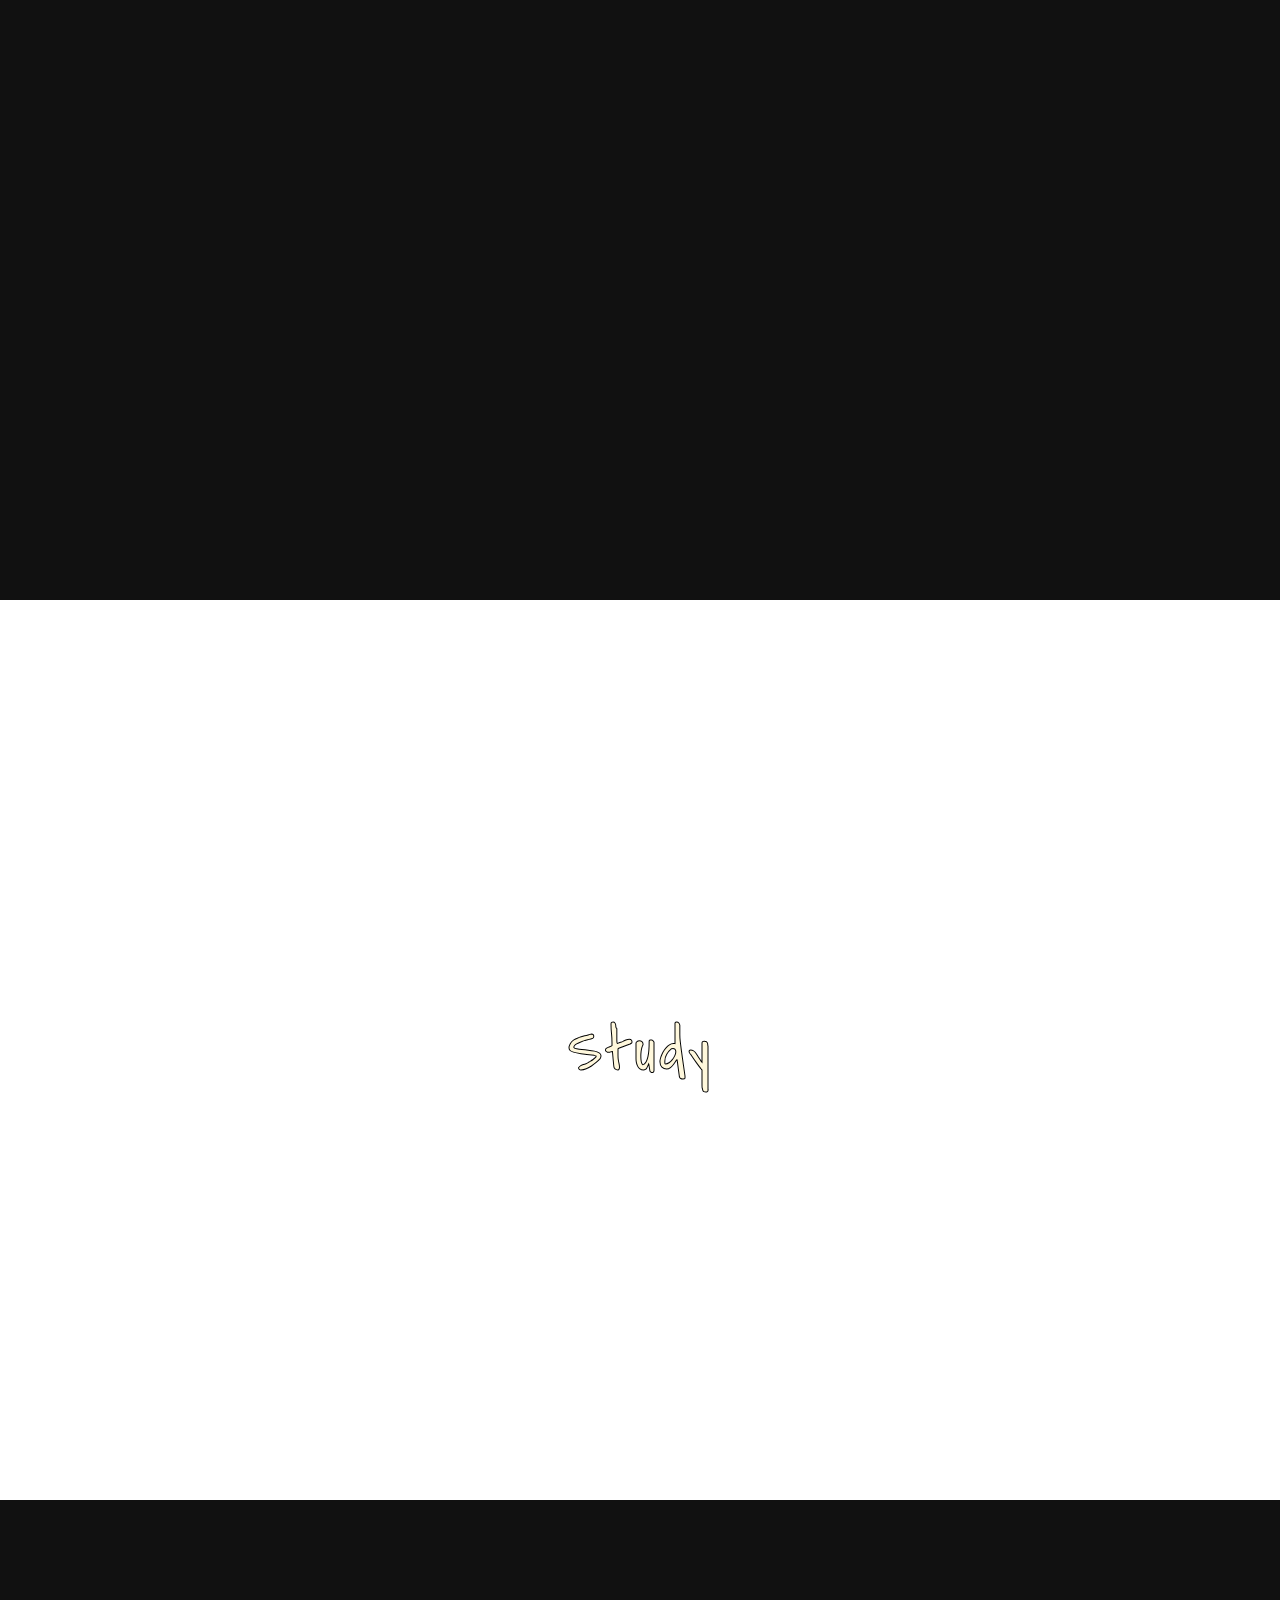
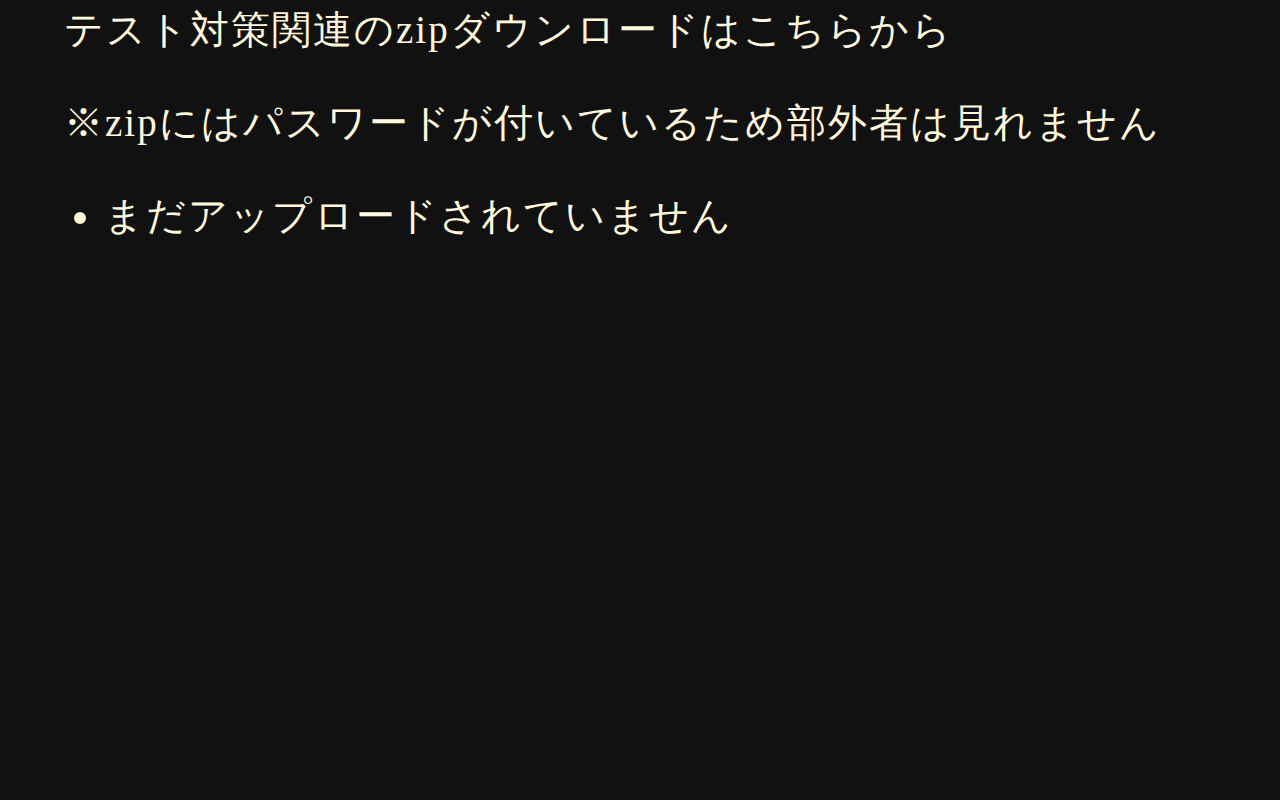
==== commit f4dbf231: "tyotto" ====
--- a/index.html
+++ b/index.html
@@ -18,6 +18,7 @@
         <p>パン屋さん。のホームページ</p>
         <p>パン屋さん。のまったりwebsiteです</p>
         <p>ゆっくりどうぞ</p>
+        <p>レスポンシブ対応してないのでちょっと待ってね</p>
     </div>
 
     <div class="para">B-lab sample</div>
@@ -26,7 +27,7 @@
             <p>b-labの教材完成例は下のリンクから</p>
             <ul>
                 <li><a href="b-lab/Club_Intro/index.html">部活動紹介ページ(作品例)</a></li>
-                <li><a href="b-lab/btn/index.html">でかくなるボタン</a></li>
+                <li><a href="b-lab/btn/index.html"></a>でかくなるボタン</li>
             </ul>
         </div>
 
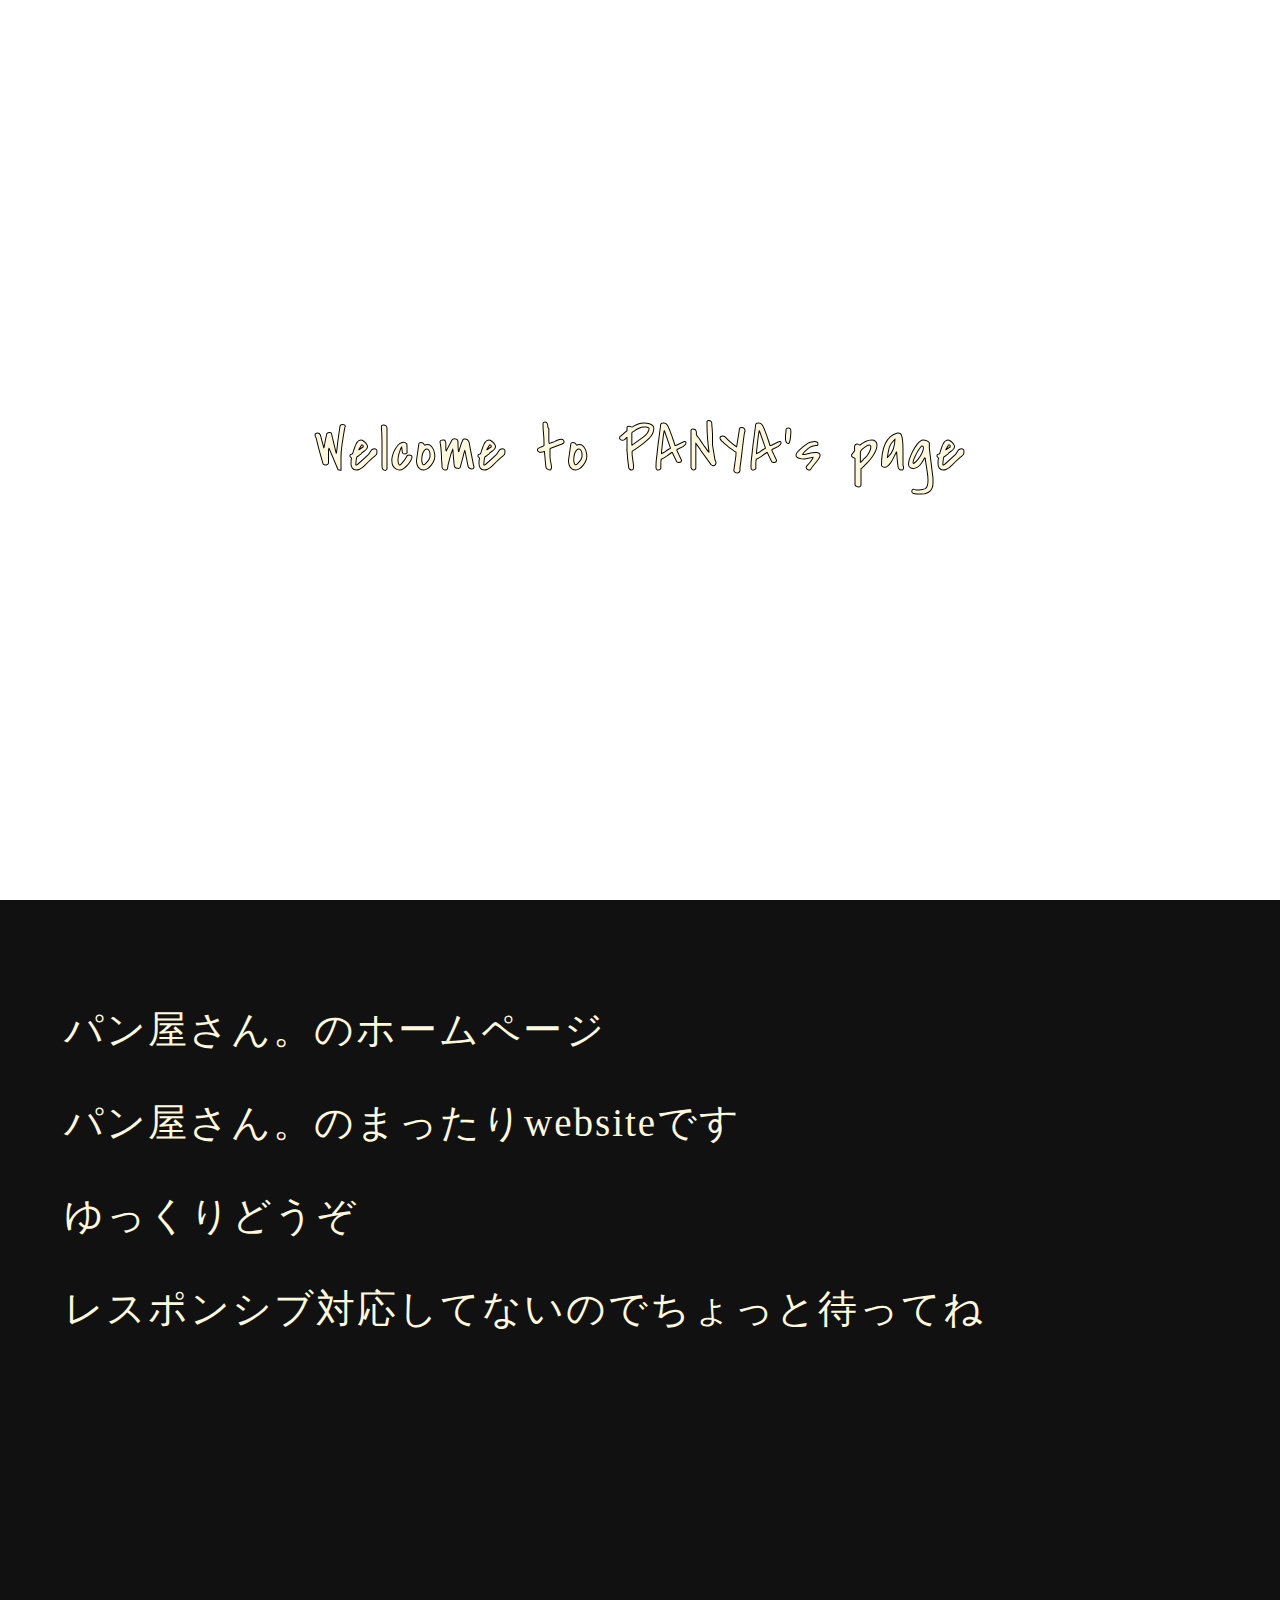
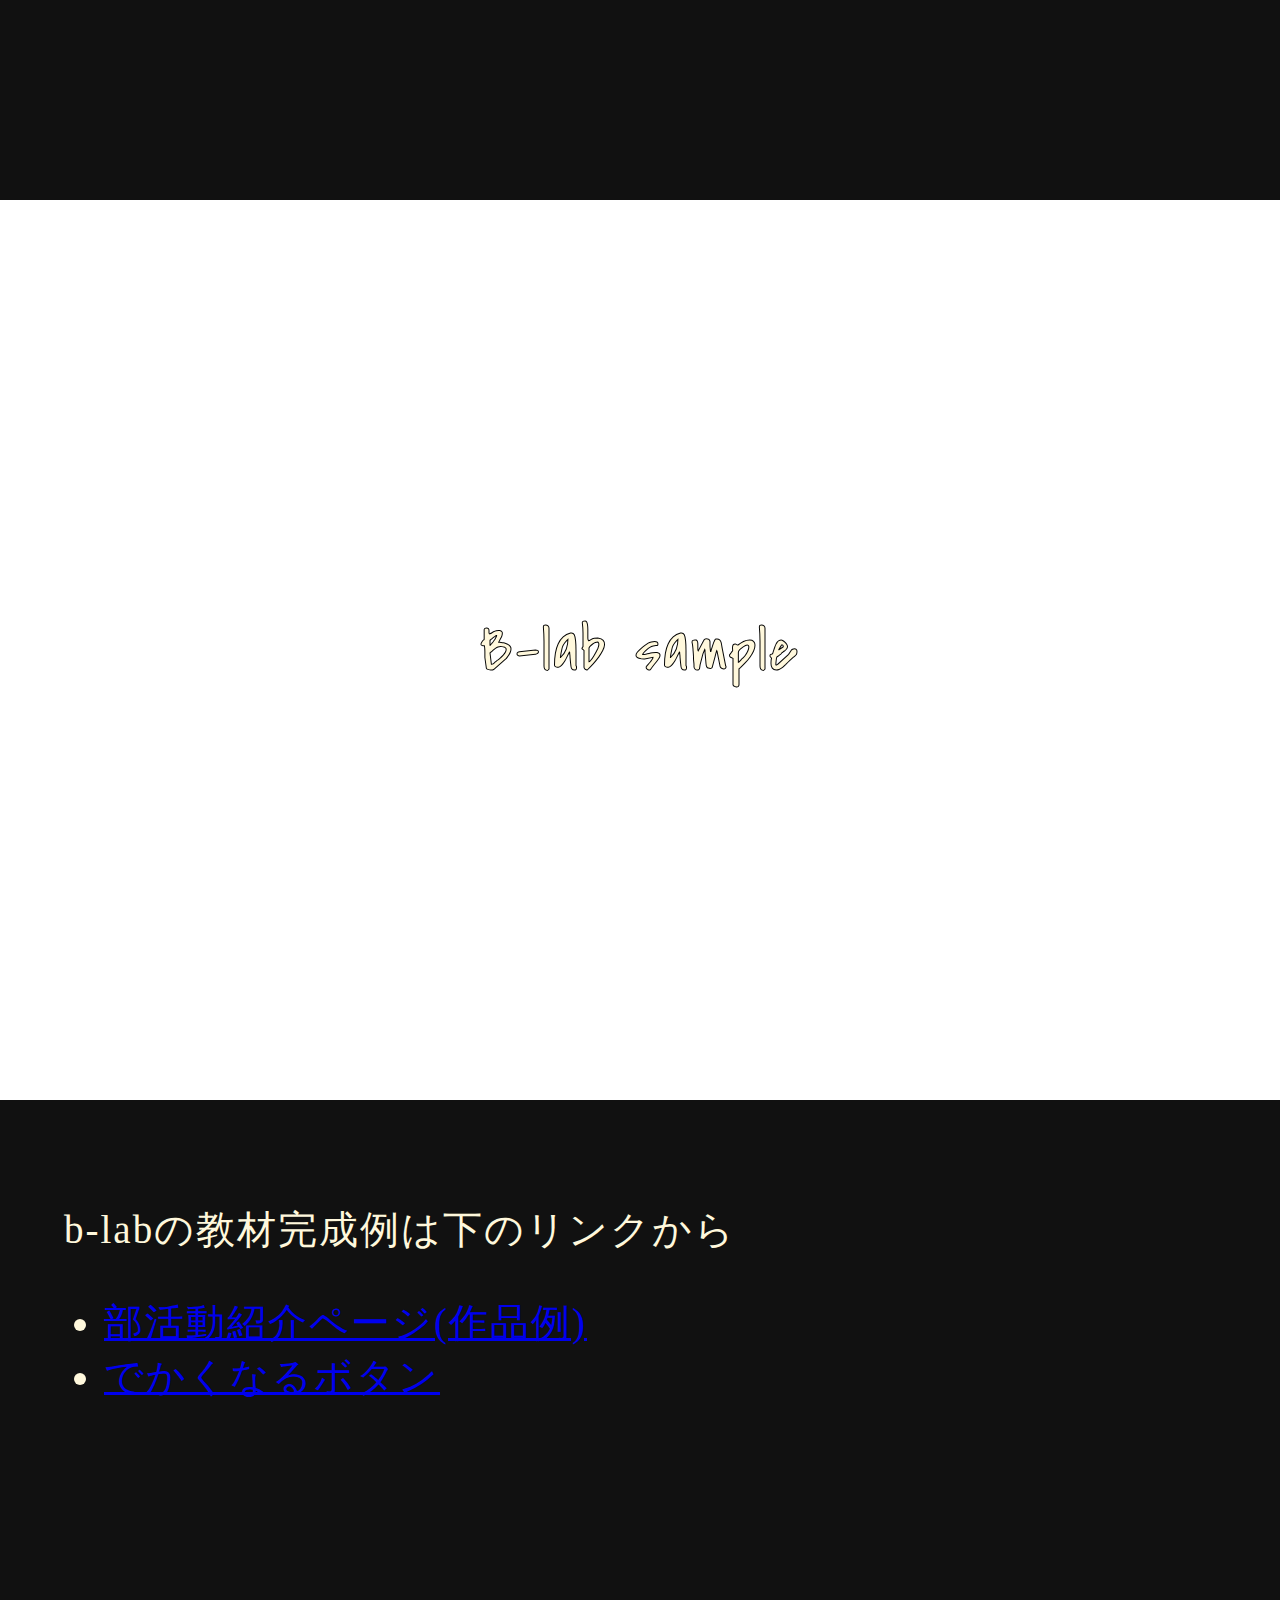
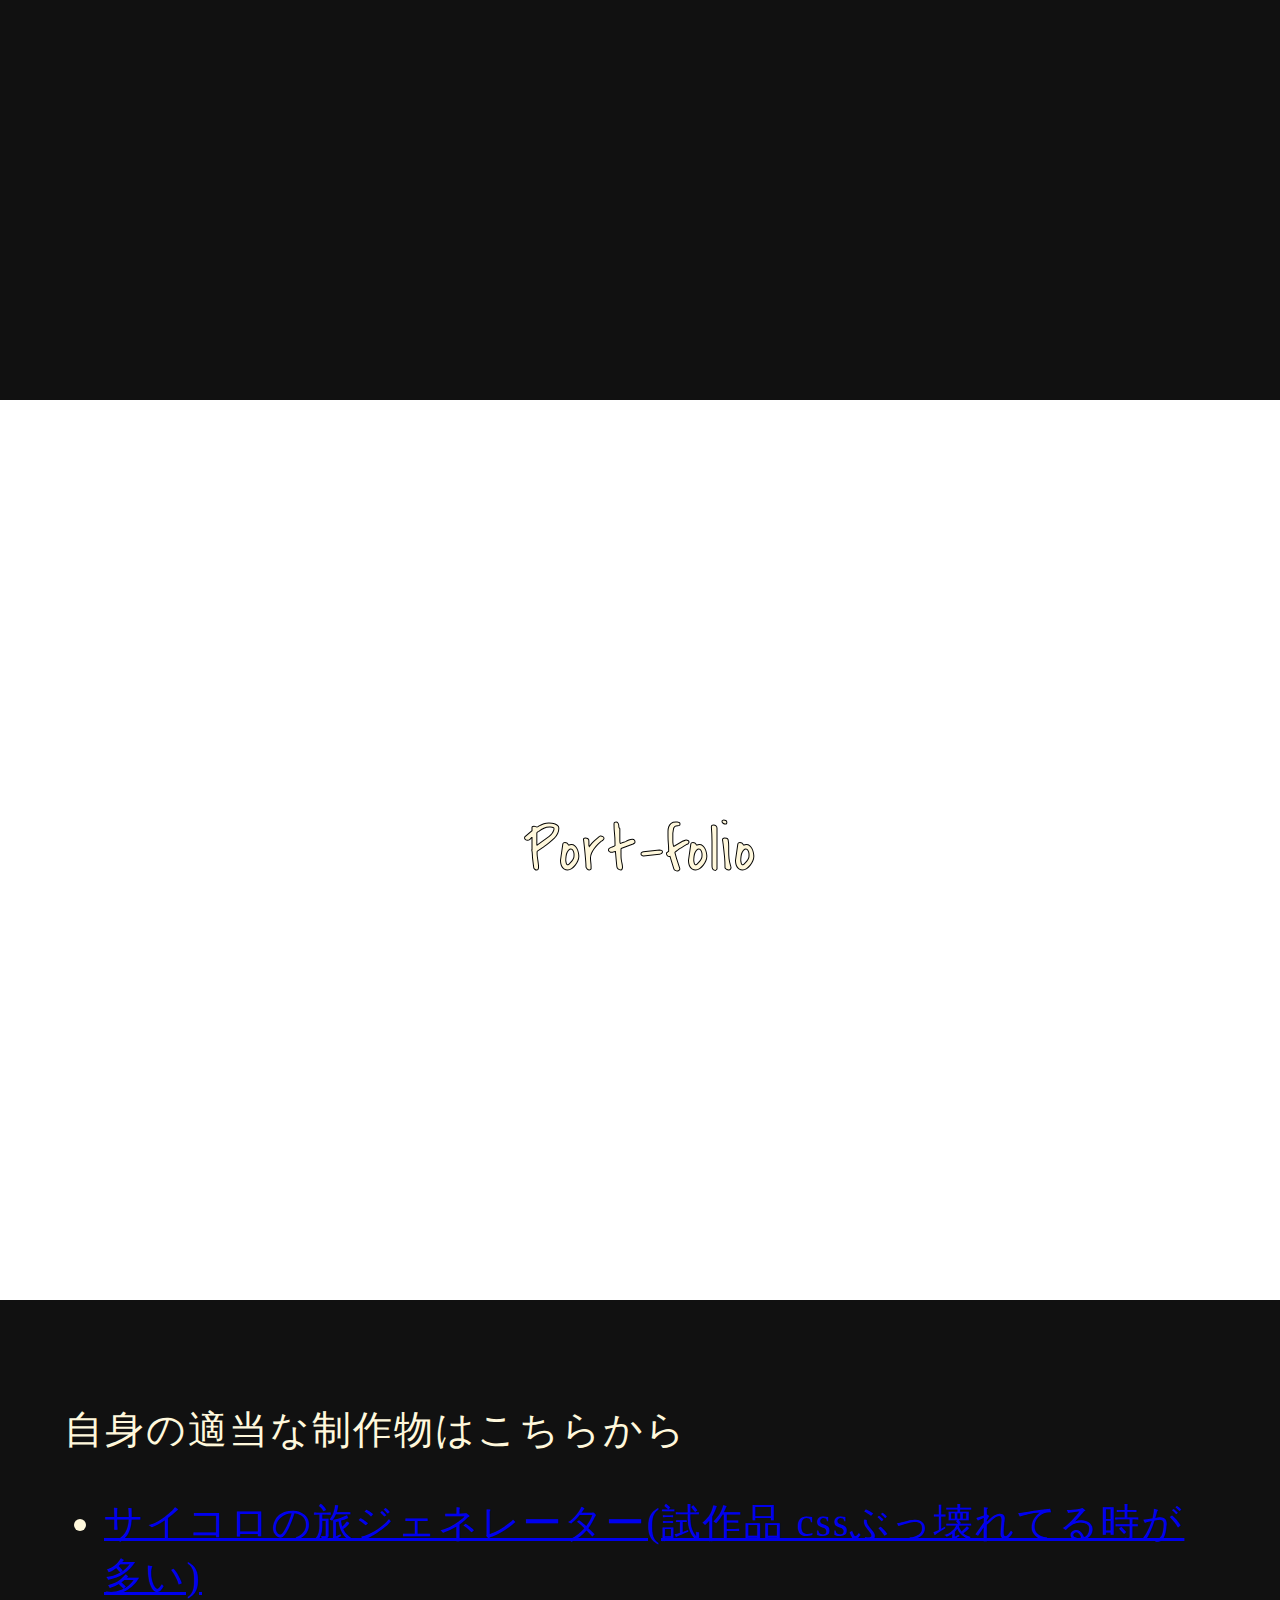
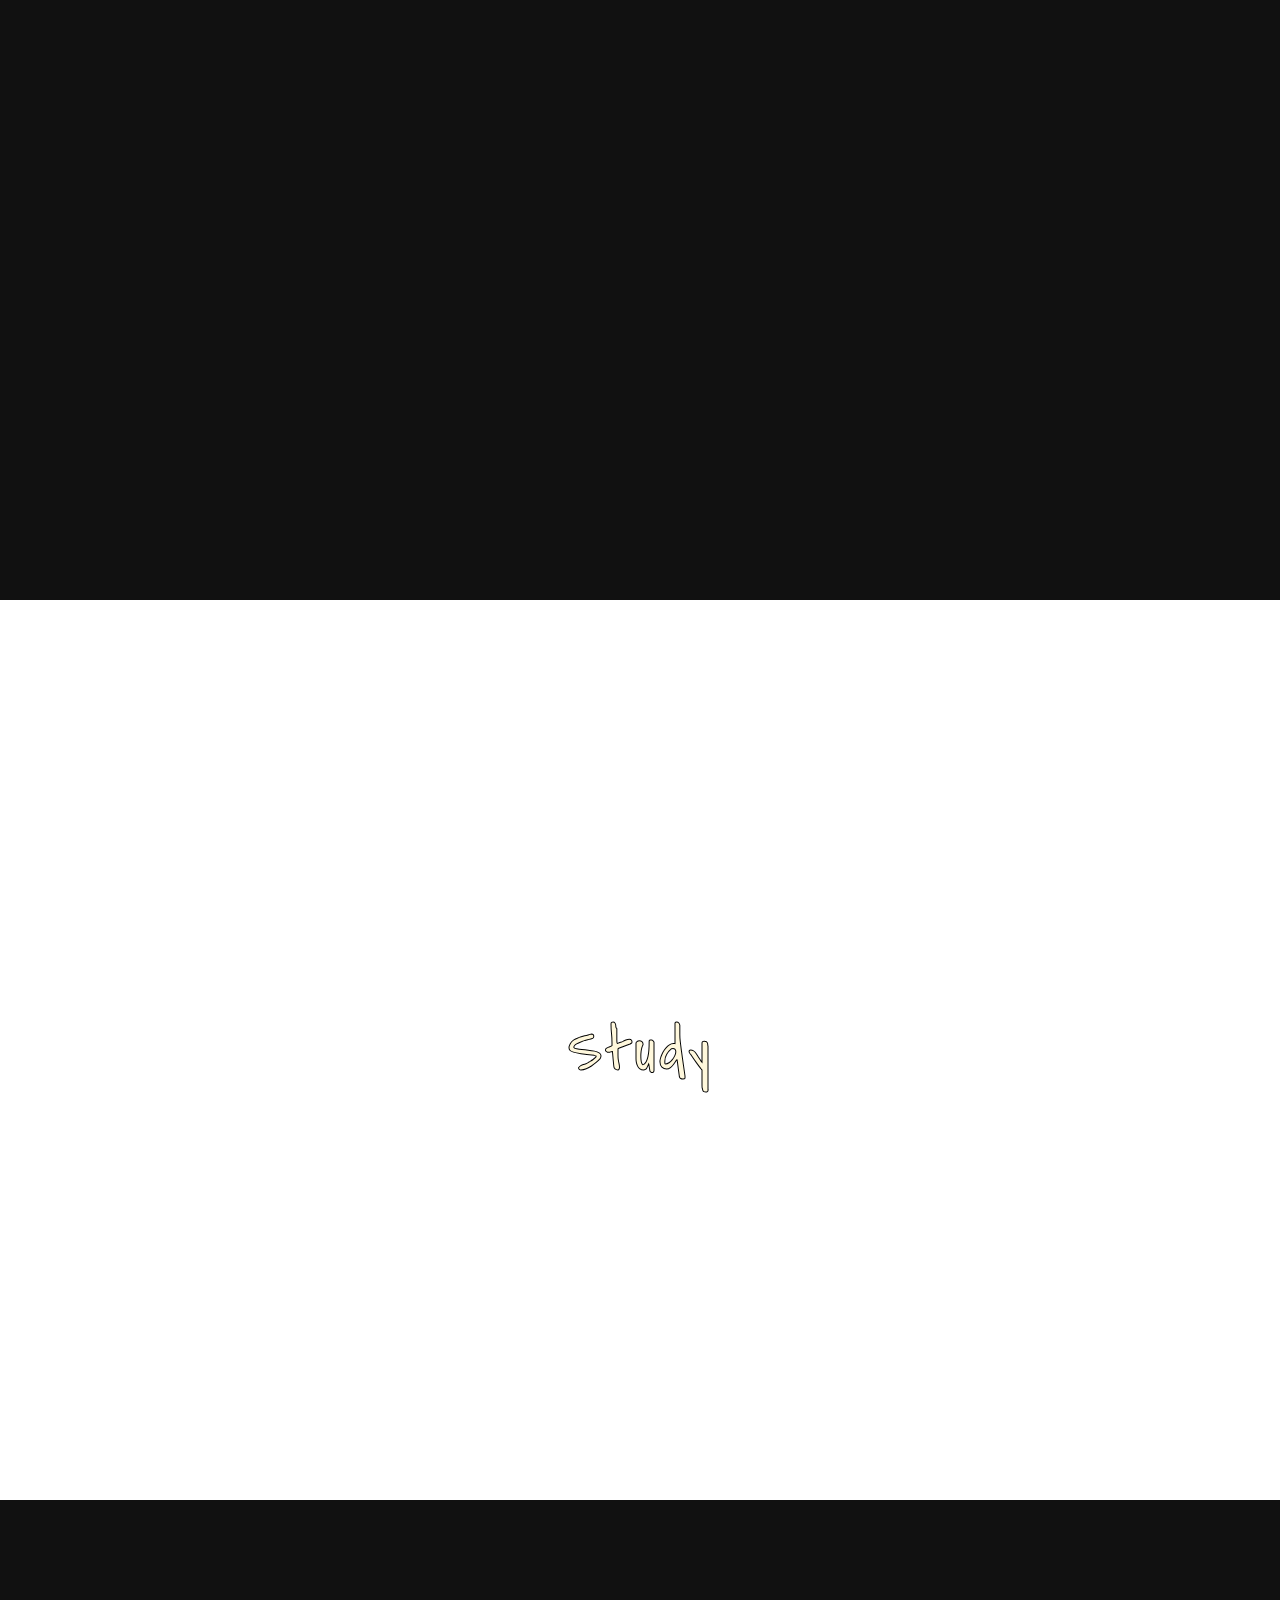
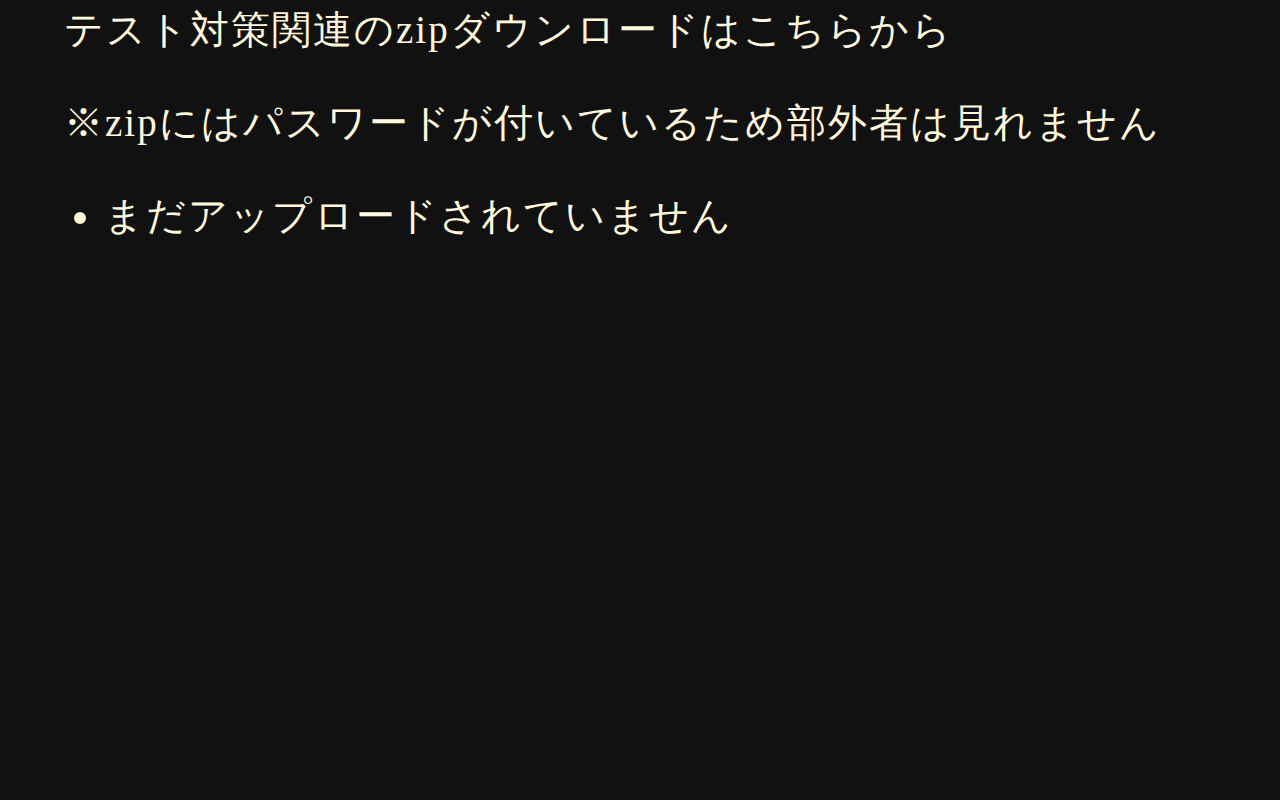
==== commit d4eef396: "Merge branch 'main' of https://github.com/BakeryPanya/BakeryPanya.github.io" ====
--- a/index.html
+++ b/index.html
@@ -27,7 +27,7 @@
             <p>b-labの教材完成例は下のリンクから</p>
             <ul>
                 <li><a href="b-lab/Club_Intro/index.html">部活動紹介ページ(作品例)</a></li>
-                <li><a href="b-lab/btn/index.html"></a>でかくなるボタン</li>
+                <li><a href="b-lab/btn/index.html">でかくなるボタン</a></li>
             </ul>
         </div>
 
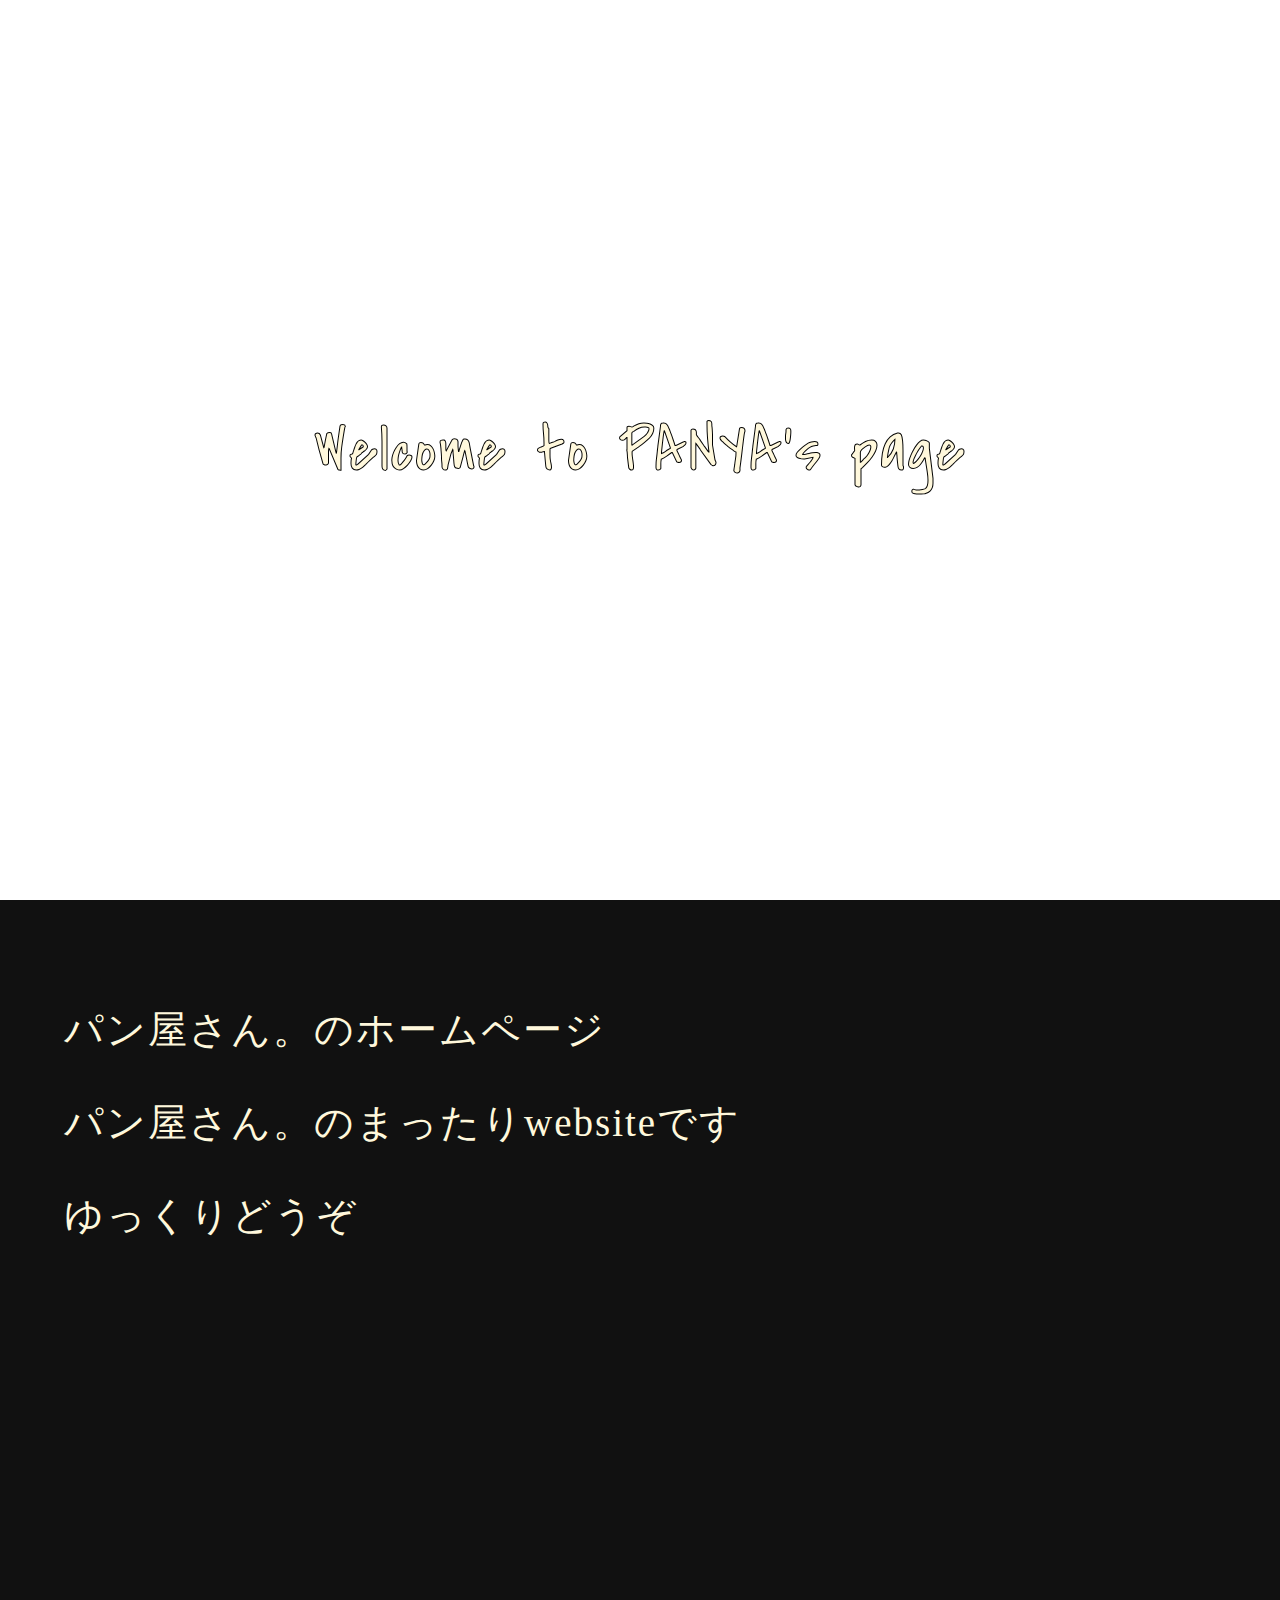
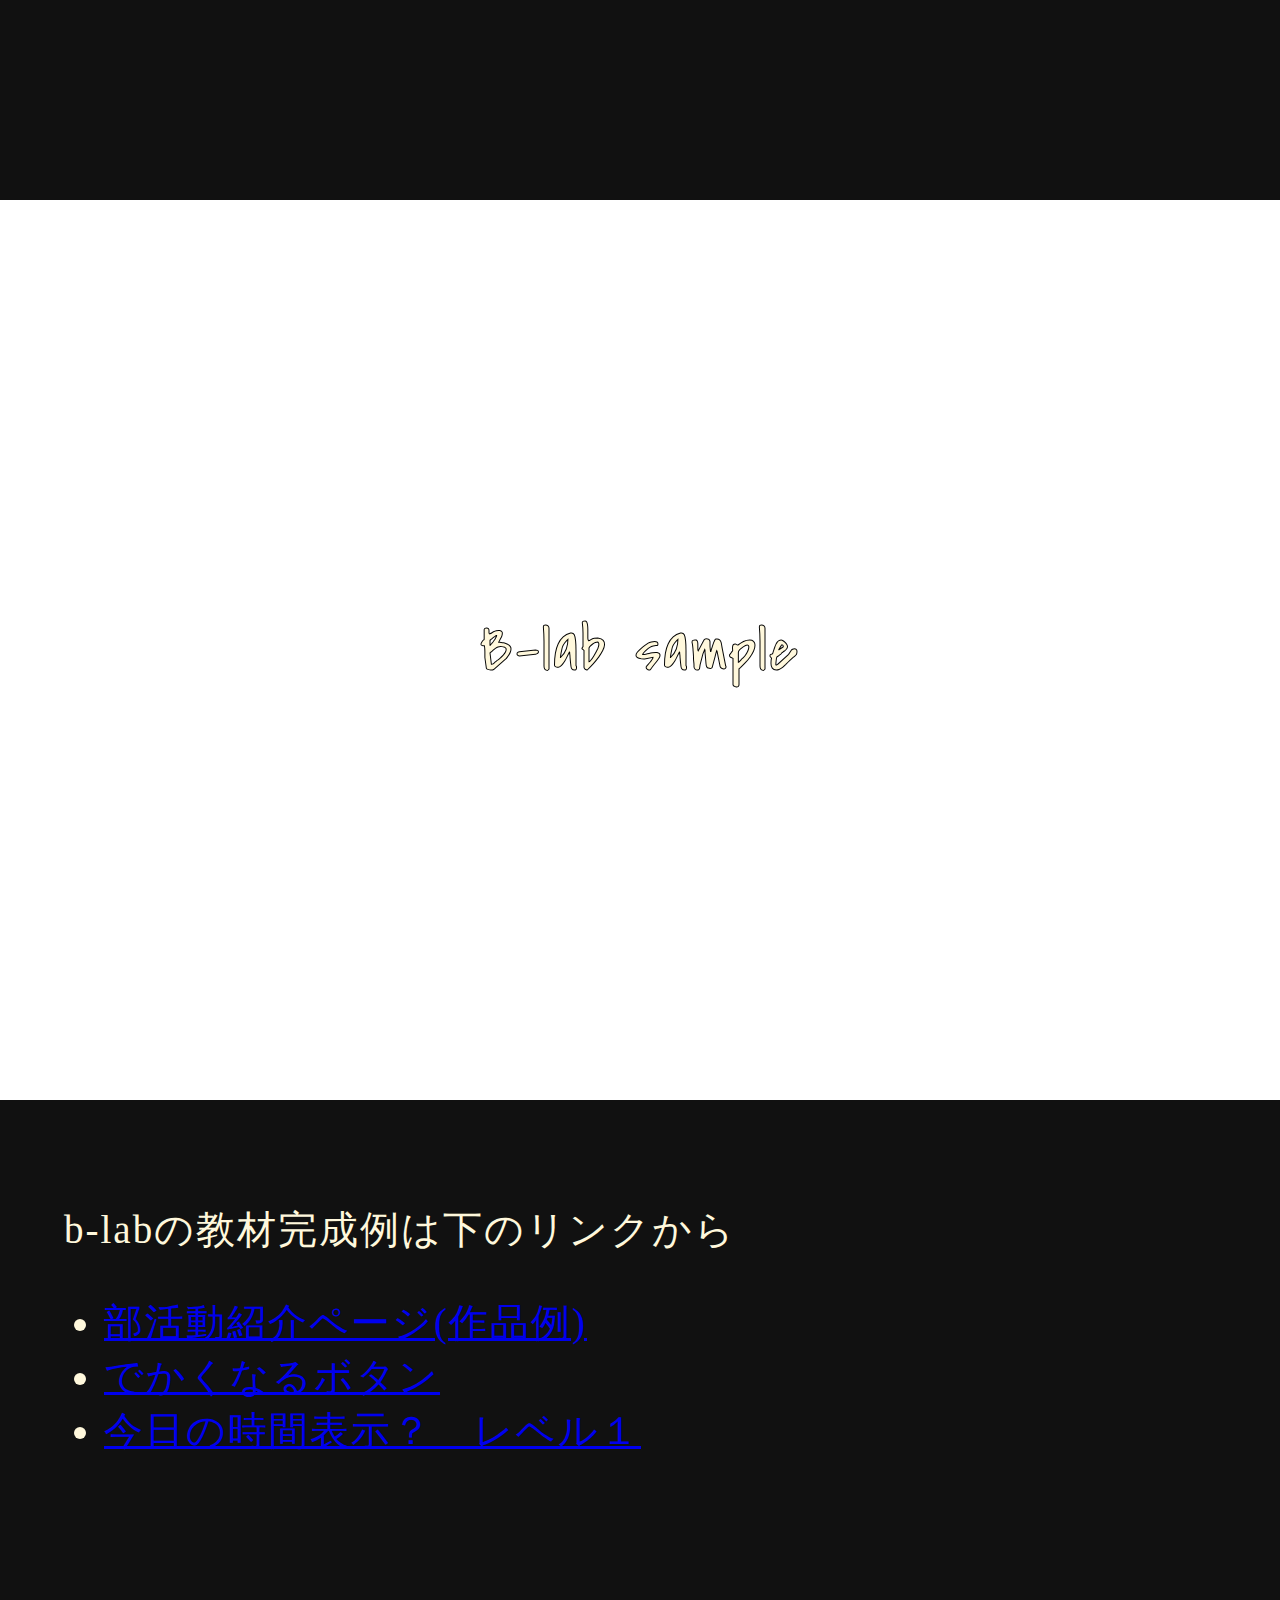
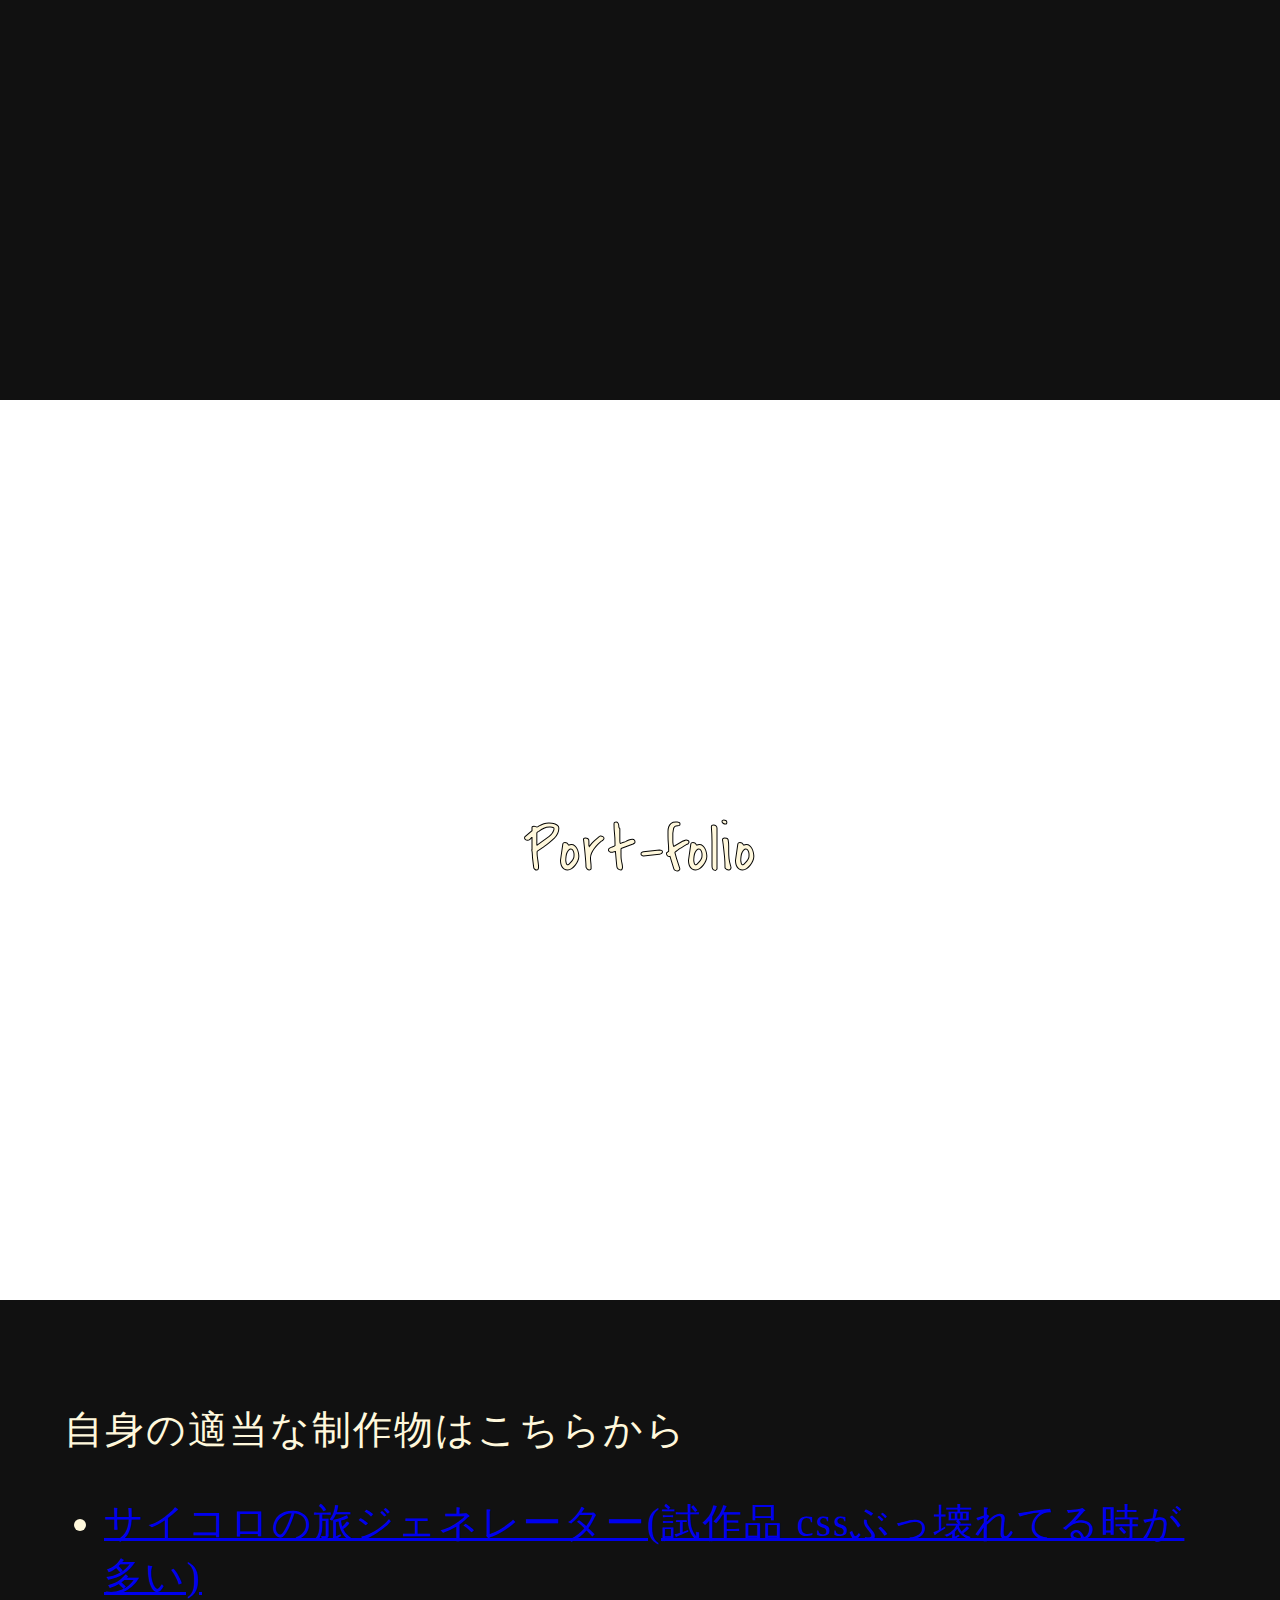
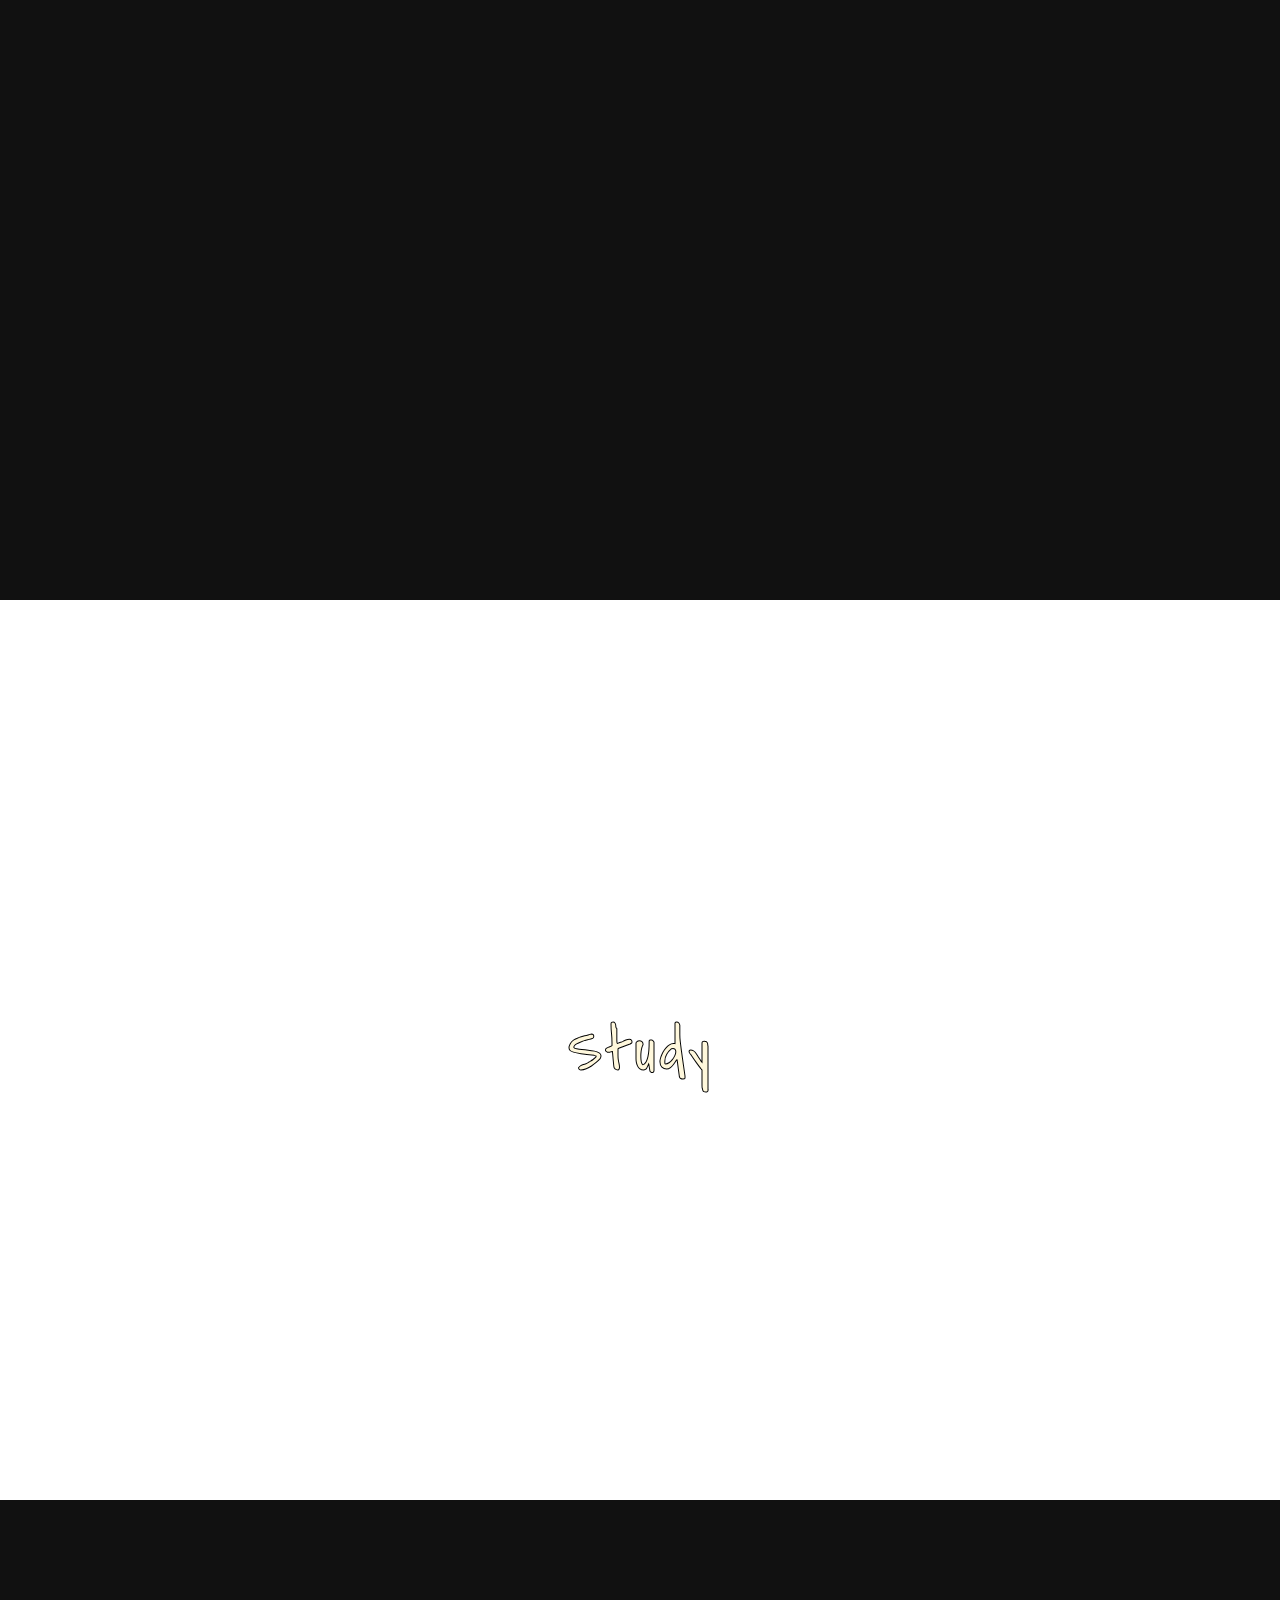
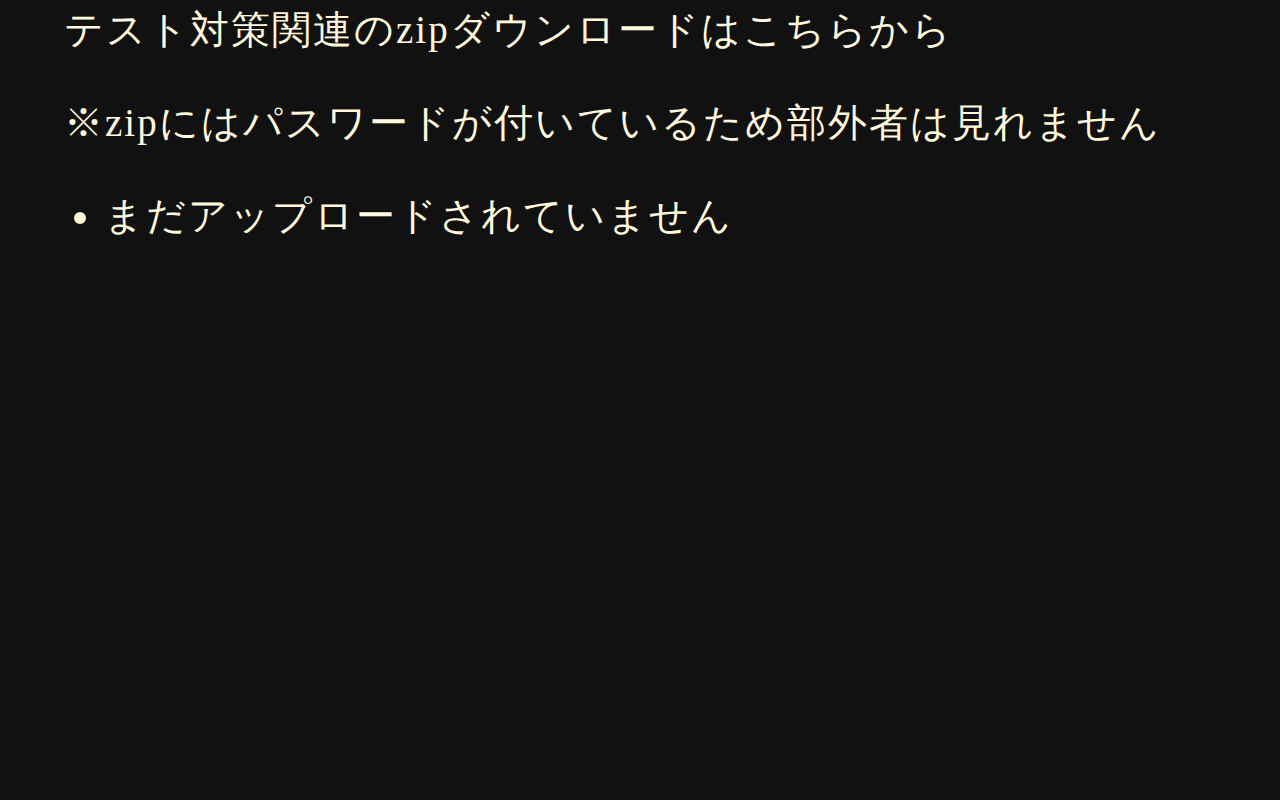
==== commit eab0520c: "教材追加" ====
--- a/index.html
+++ b/index.html
@@ -18,7 +18,6 @@
         <p>パン屋さん。のホームページ</p>
         <p>パン屋さん。のまったりwebsiteです</p>
         <p>ゆっくりどうぞ</p>
-        <p>レスポンシブ対応してないのでちょっと待ってね</p>
     </div>
 
     <div class="para">B-lab sample</div>
@@ -28,6 +27,7 @@
             <ul>
                 <li><a href="b-lab/Club_Intro/index.html">部活動紹介ページ(作品例)</a></li>
                 <li><a href="b-lab/btn/index.html">でかくなるボタン</a></li>
+                <li><a href="b-lab/stopwatch/index.html">今日の時間表示？　レベル１</a></li>
             </ul>
         </div>
 
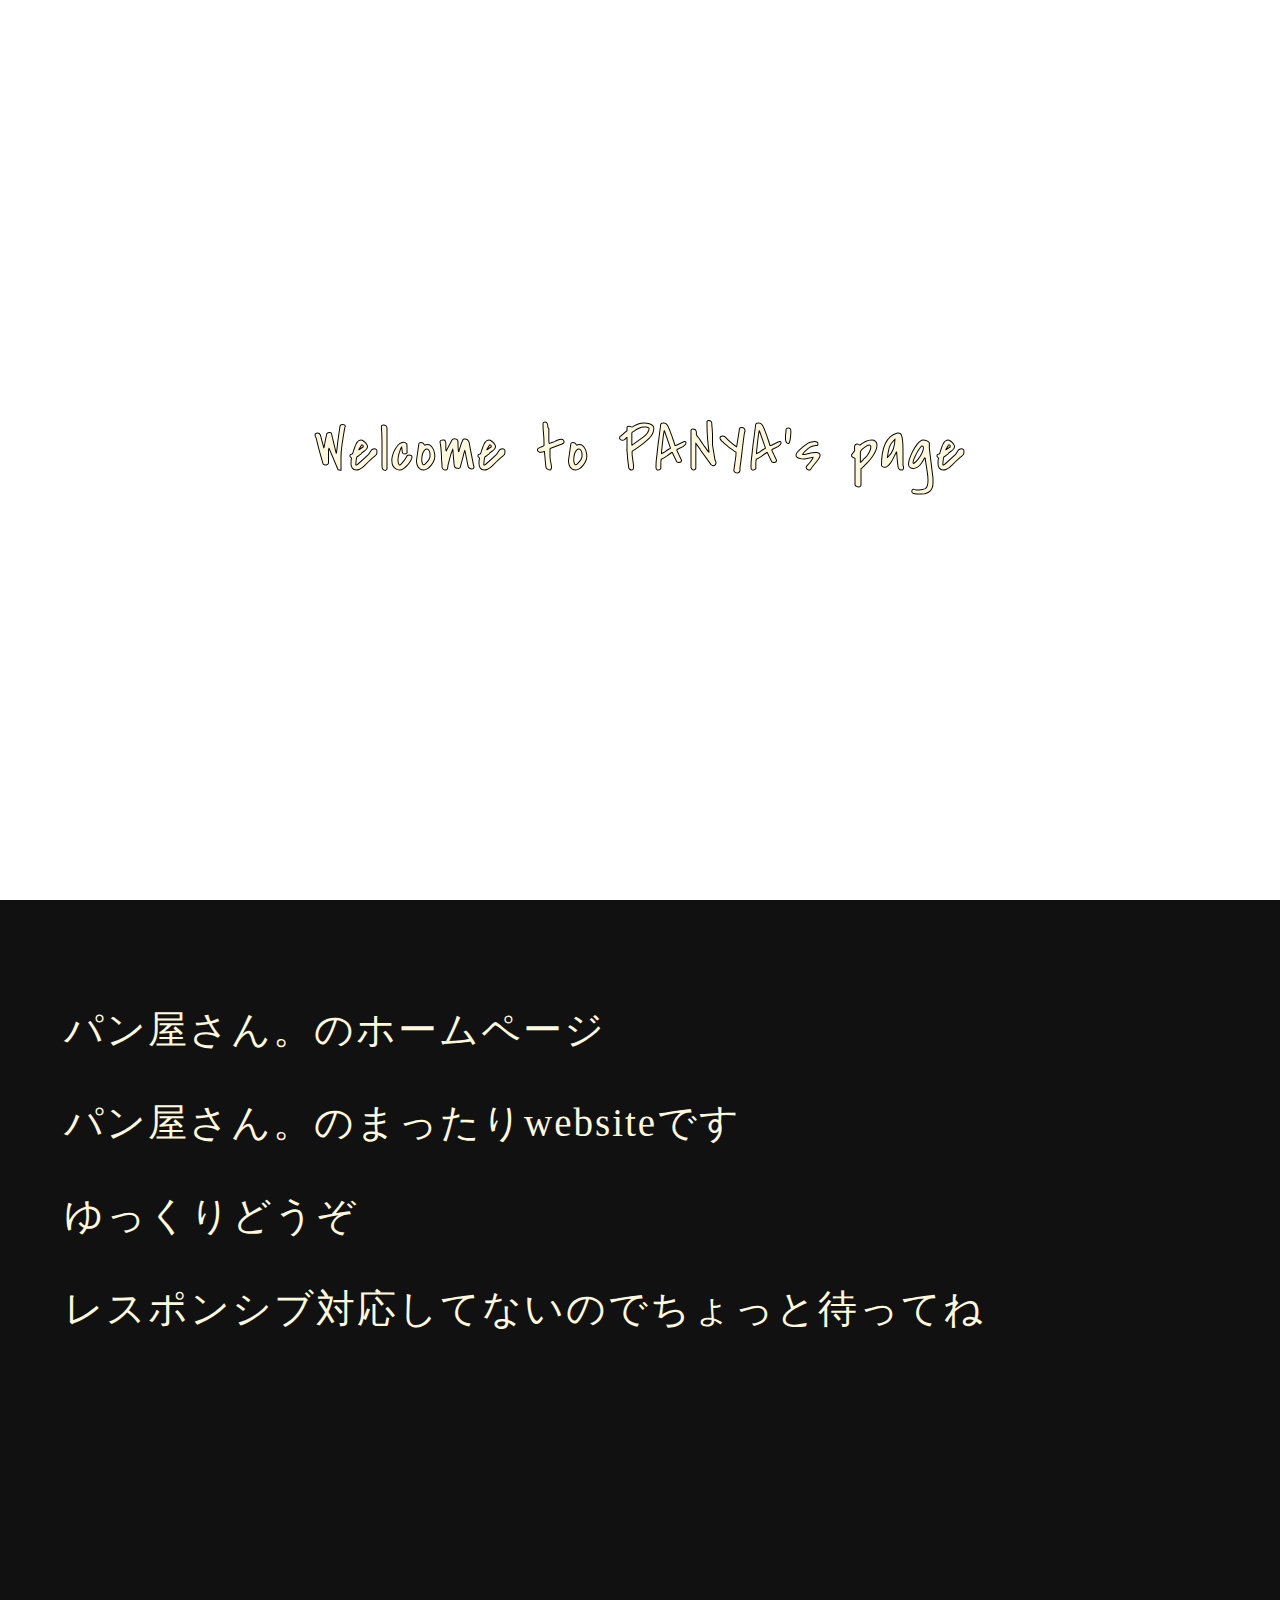
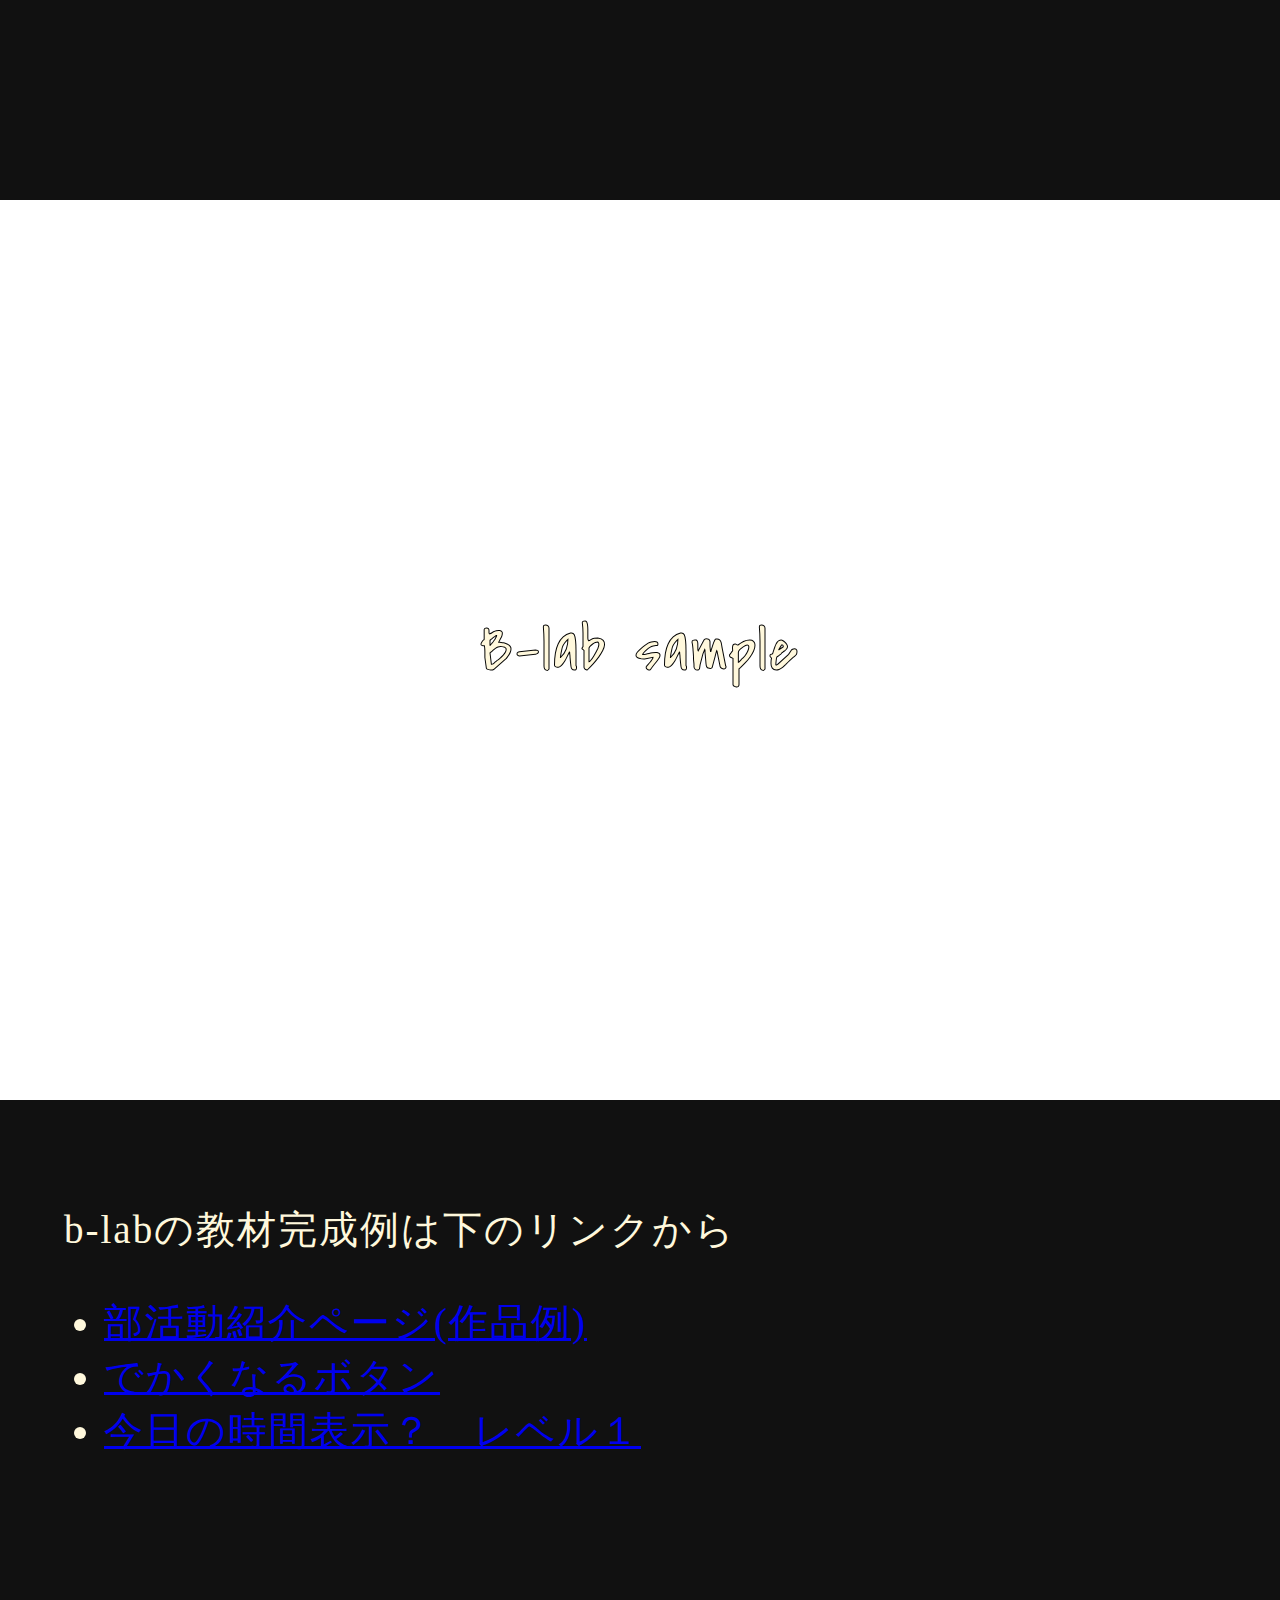
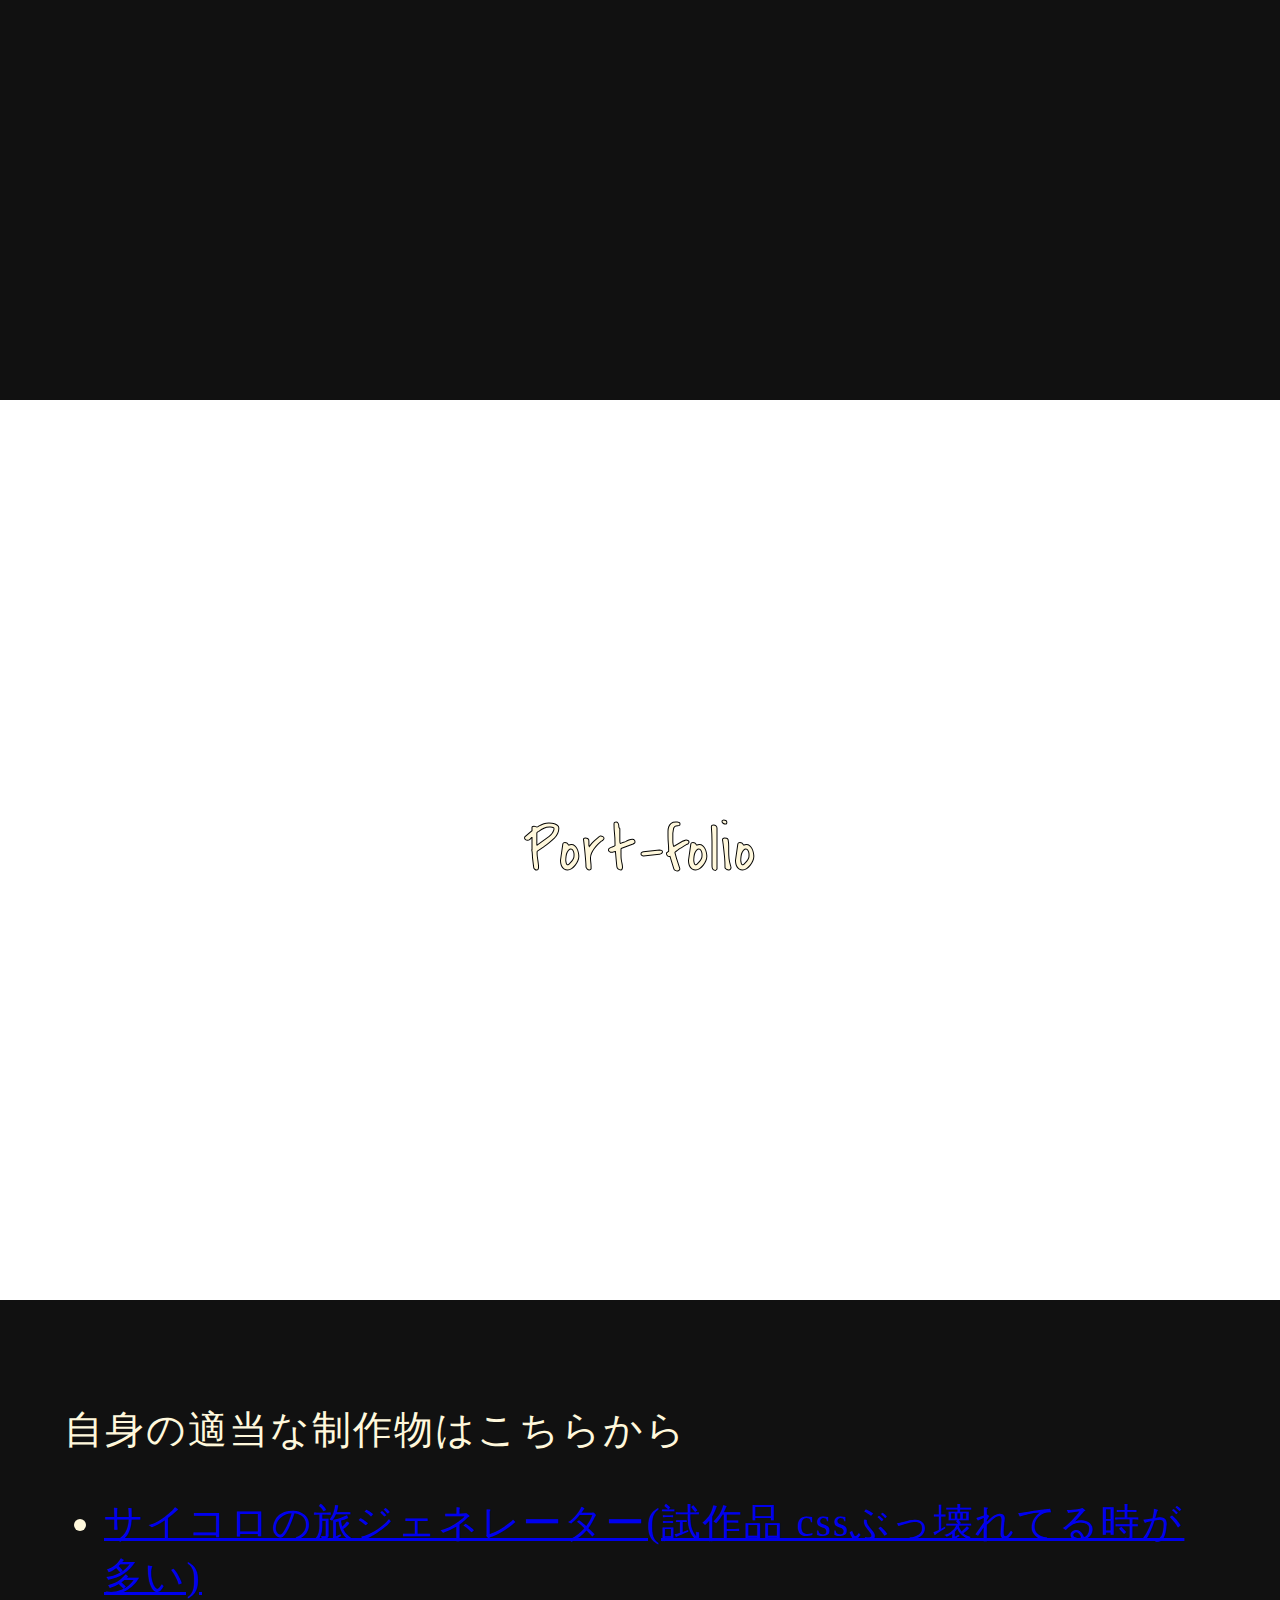
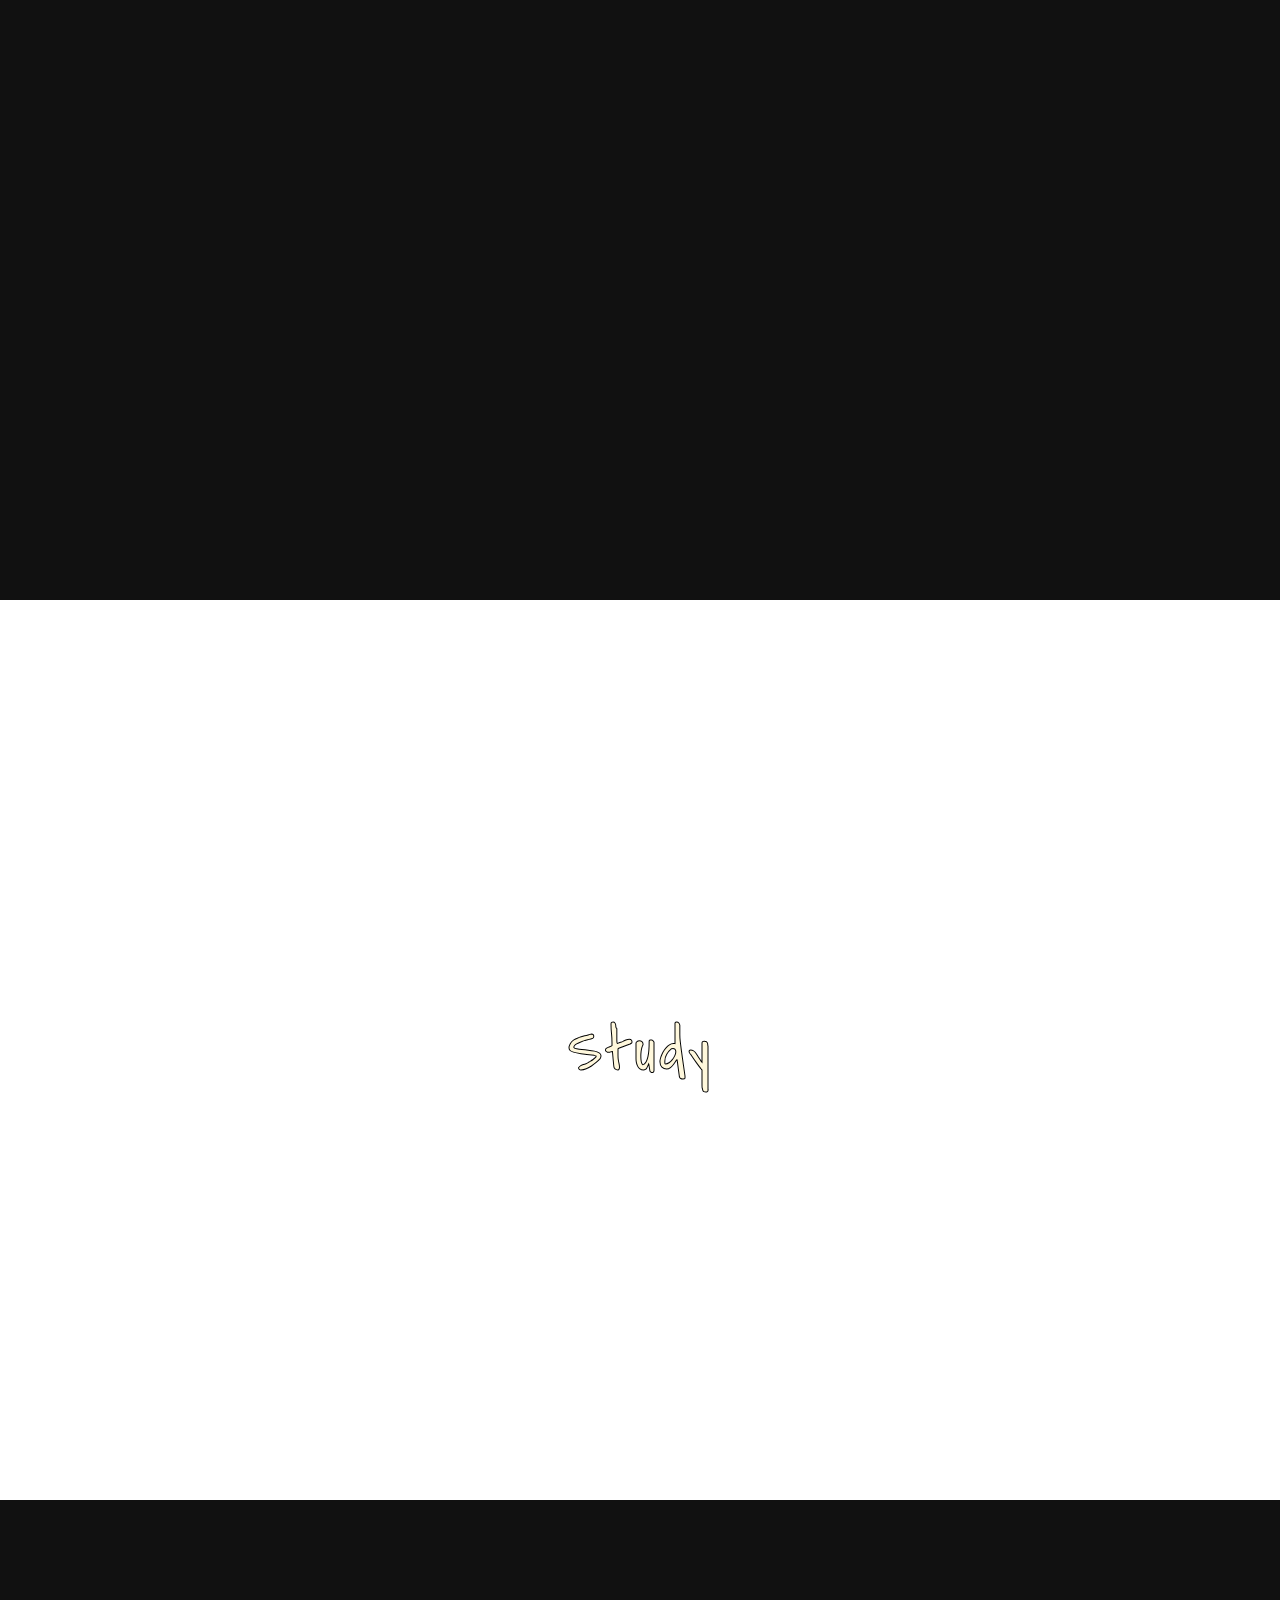
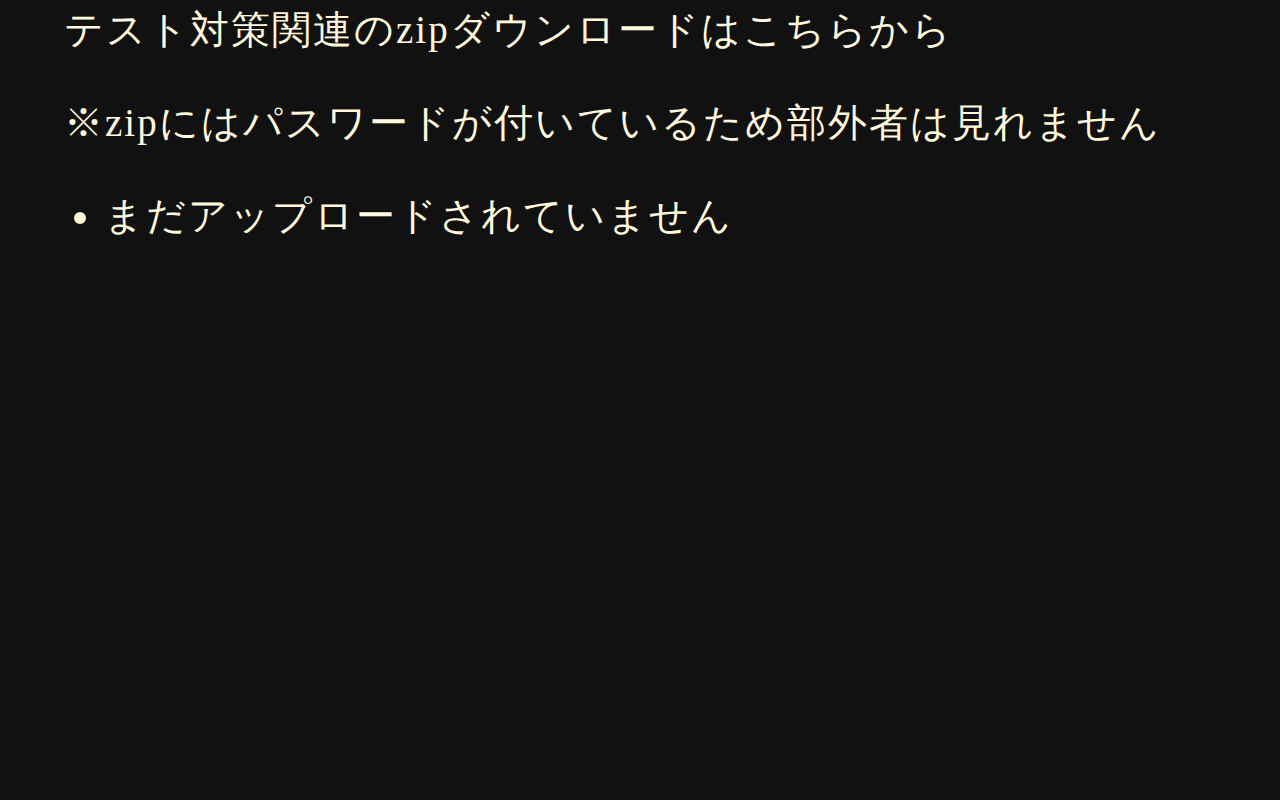
==== commit 7273104e: "Merge branch 'main' of https://github.com/BakeryPanya/BakeryPanya.github.io" ====
--- a/index.html
+++ b/index.html
@@ -18,6 +18,7 @@
         <p>パン屋さん。のホームページ</p>
         <p>パン屋さん。のまったりwebsiteです</p>
         <p>ゆっくりどうぞ</p>
+        <p>レスポンシブ対応してないのでちょっと待ってね</p>
     </div>
 
     <div class="para">B-lab sample</div>
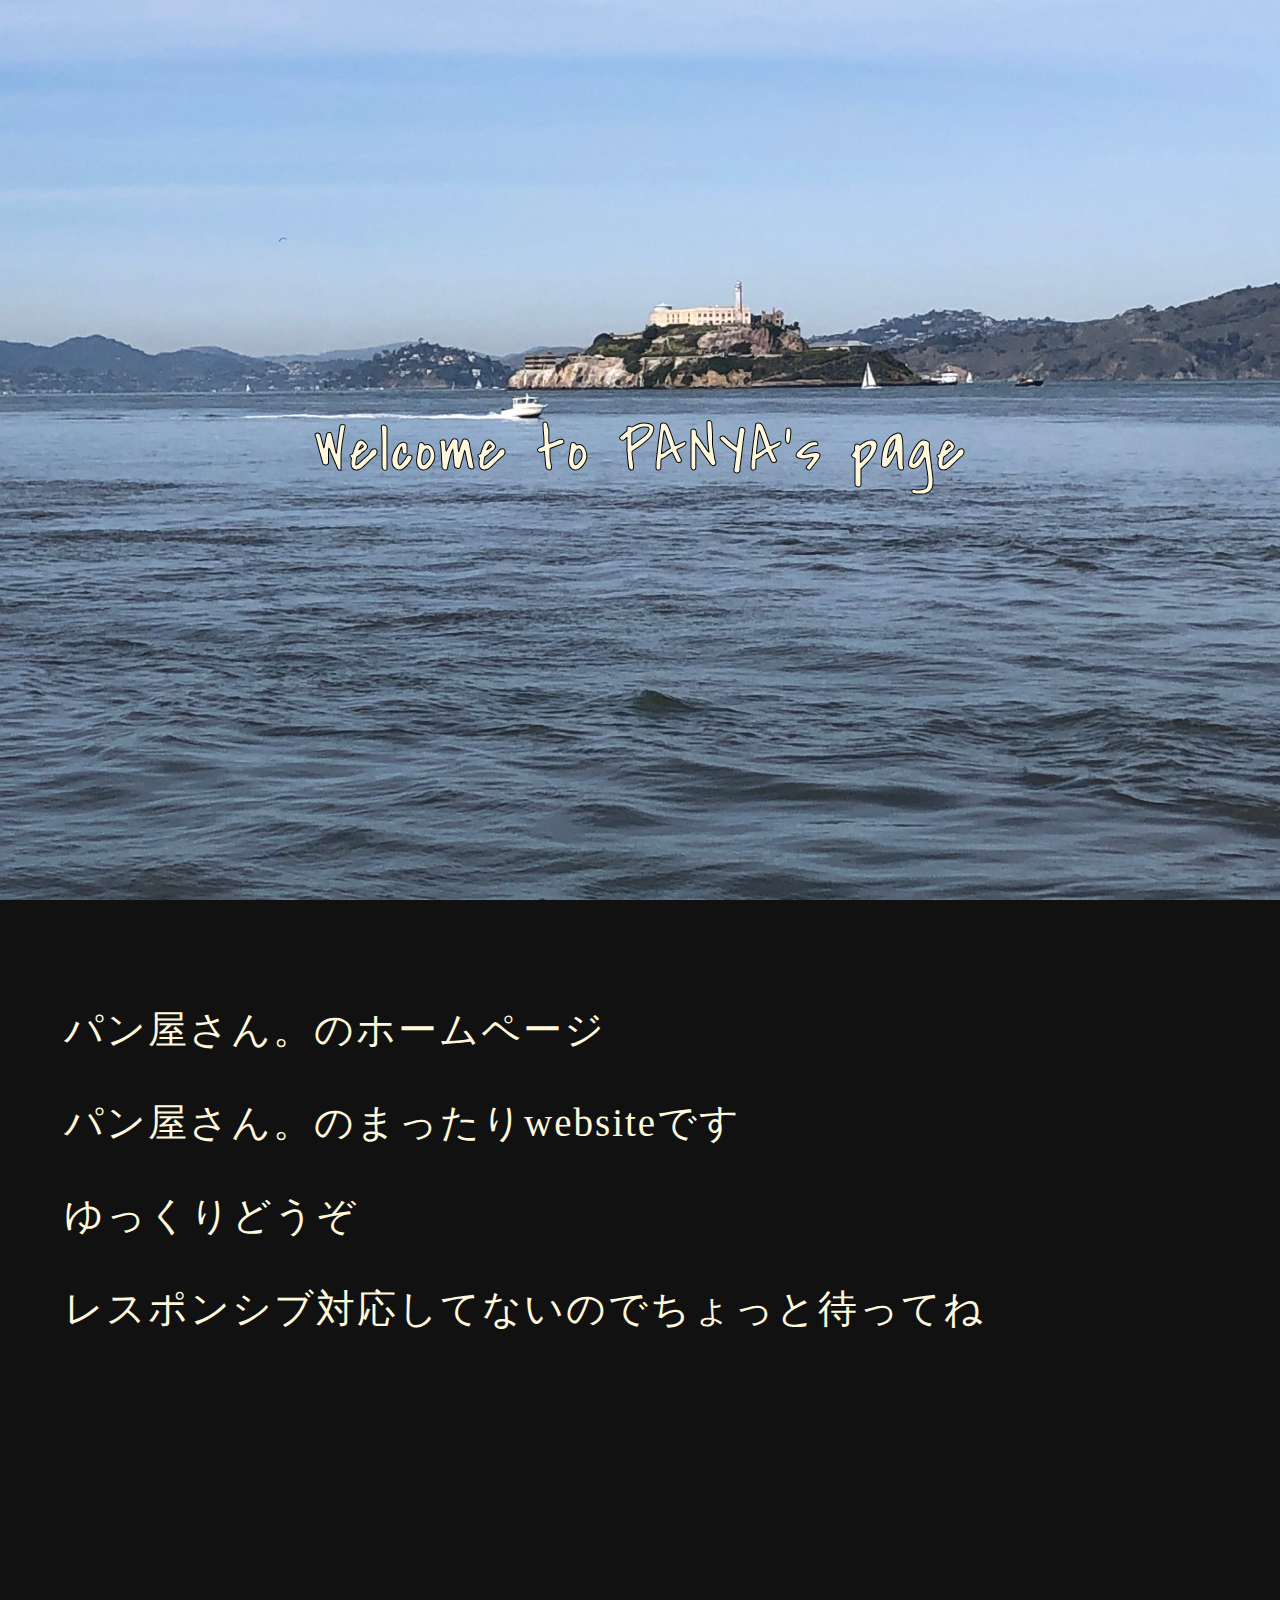
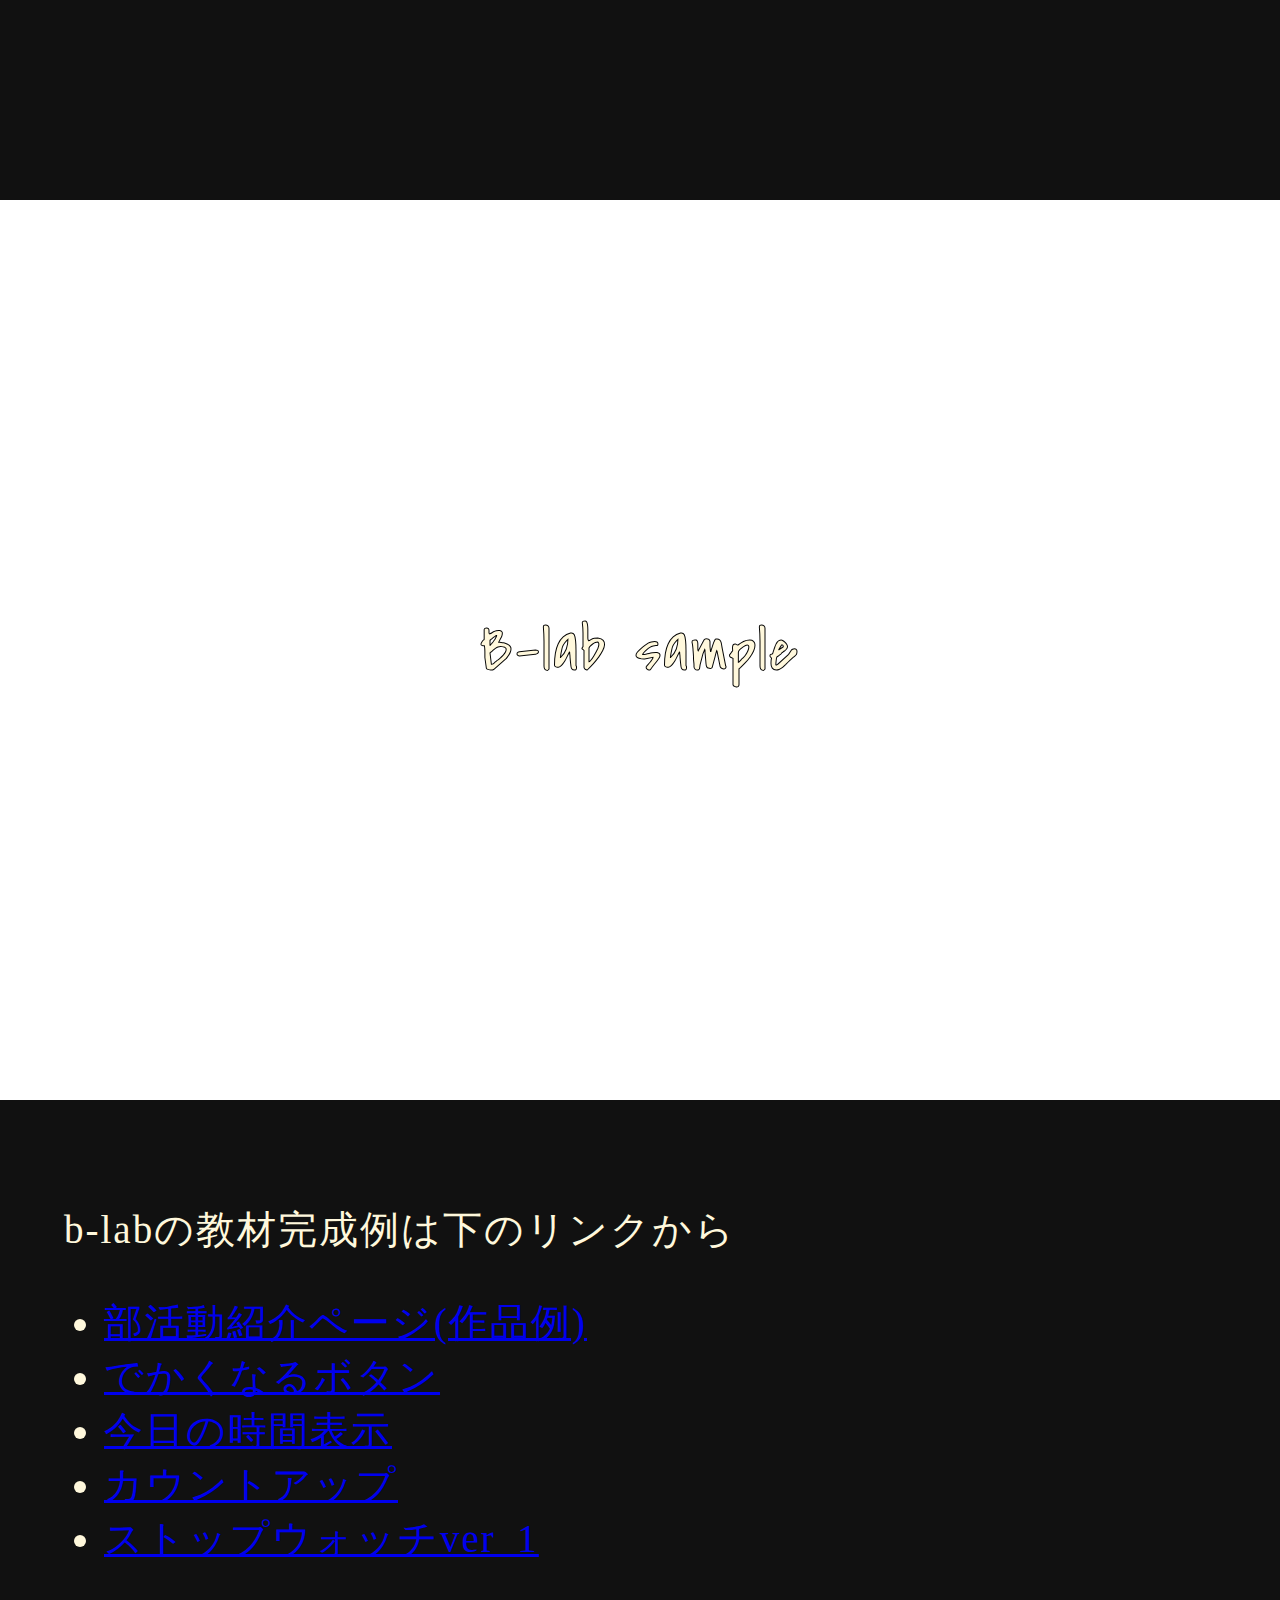
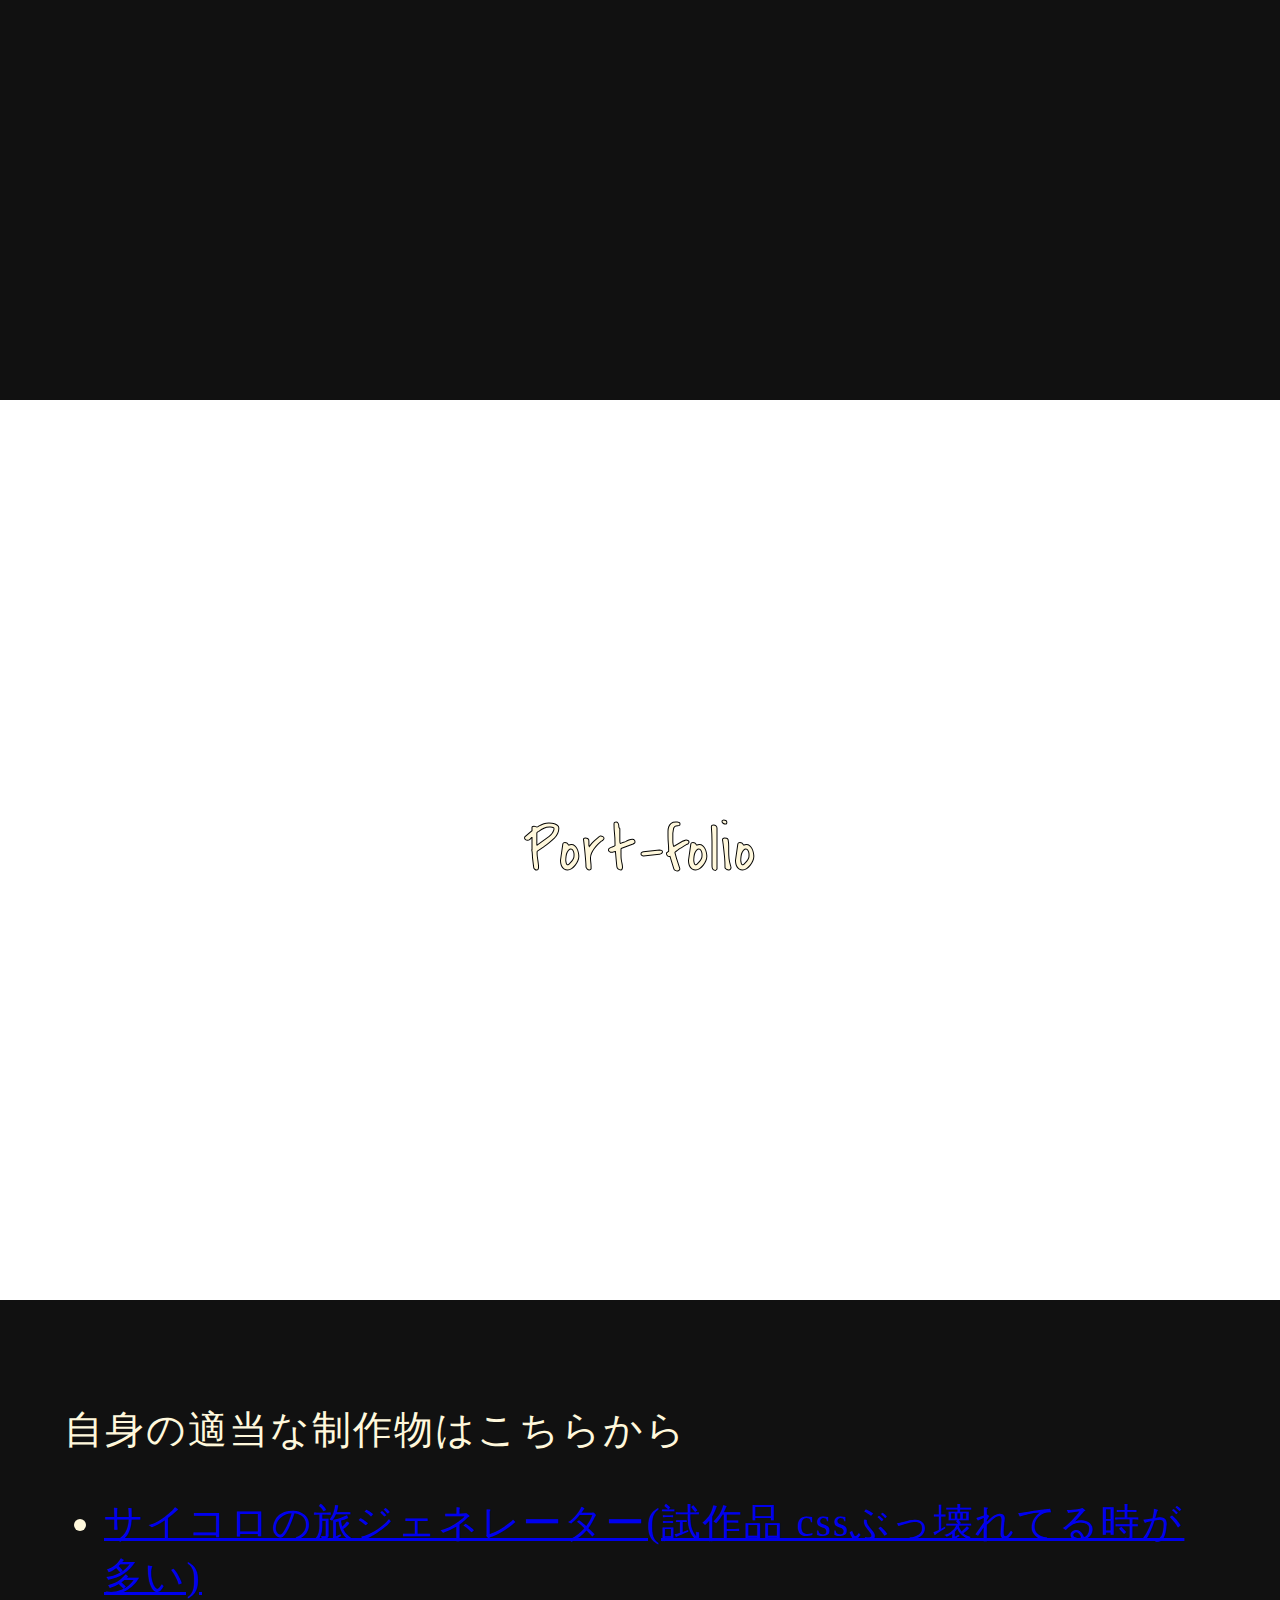
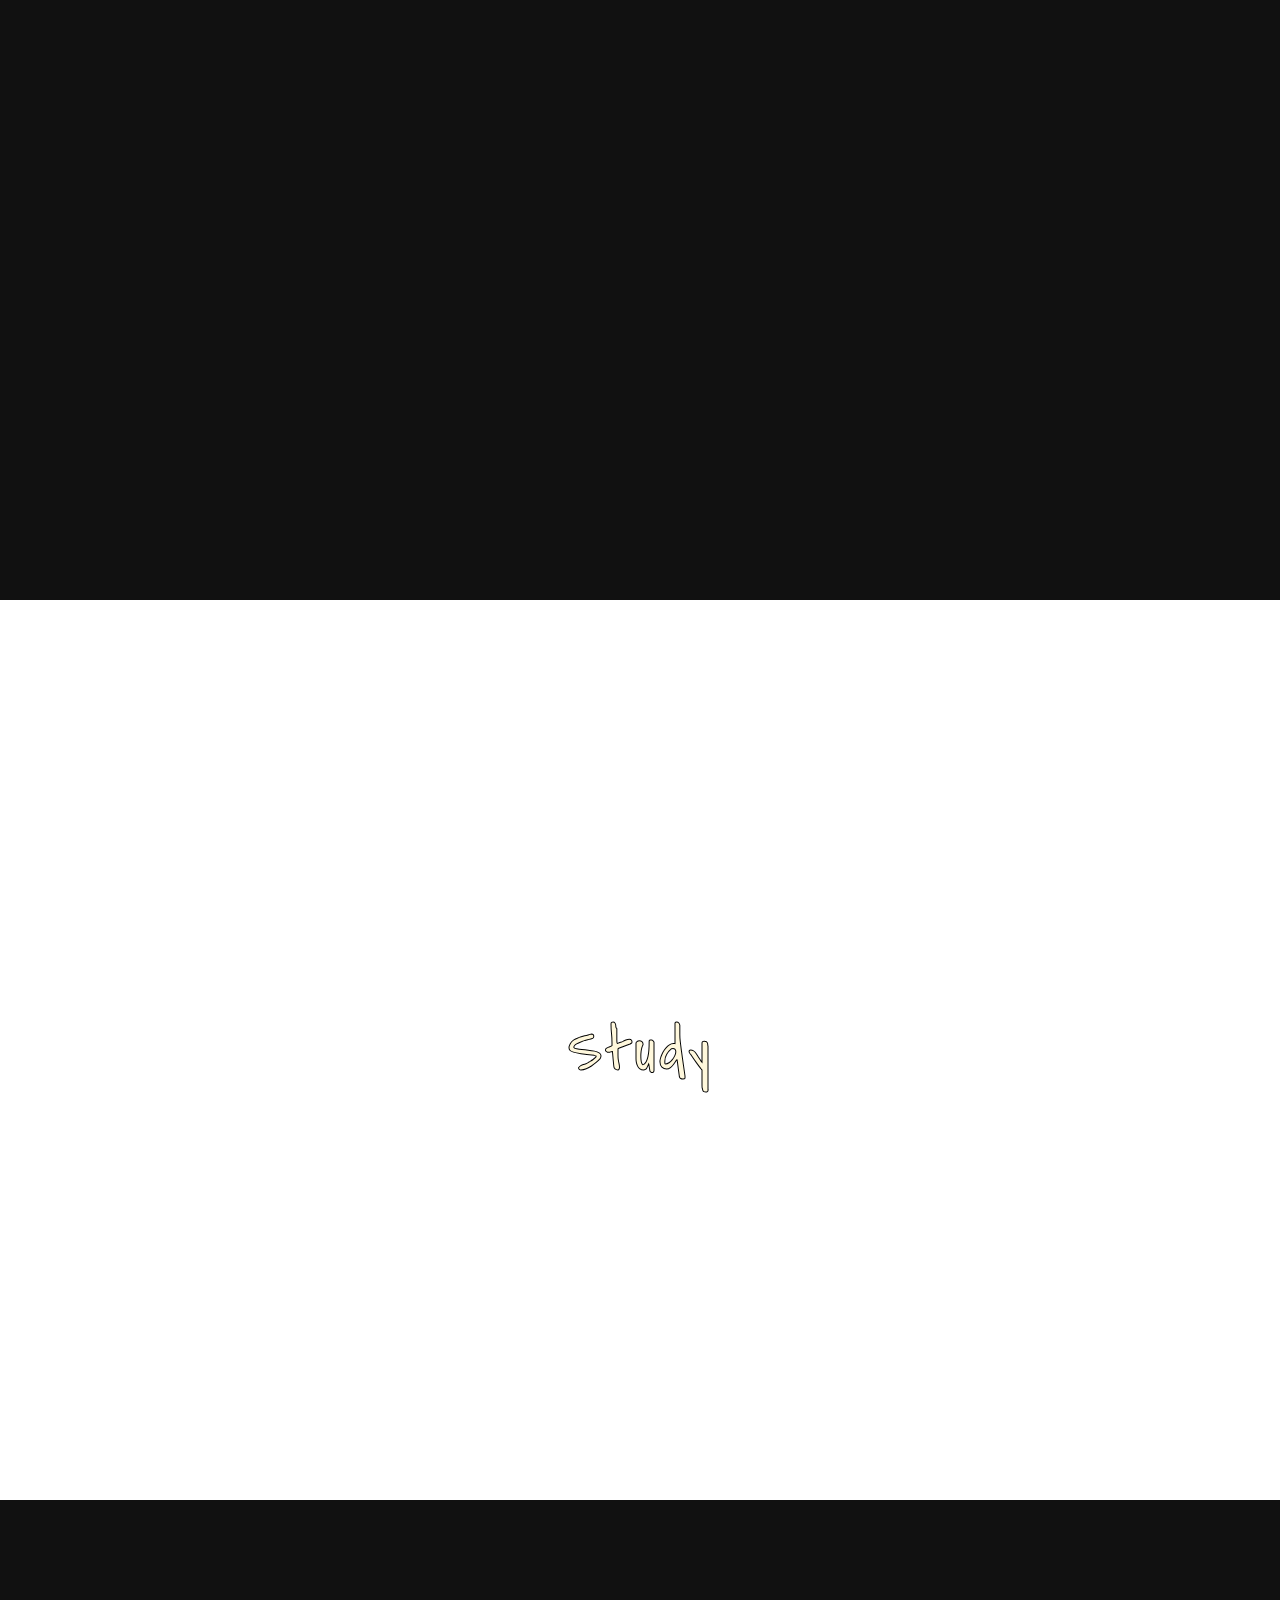
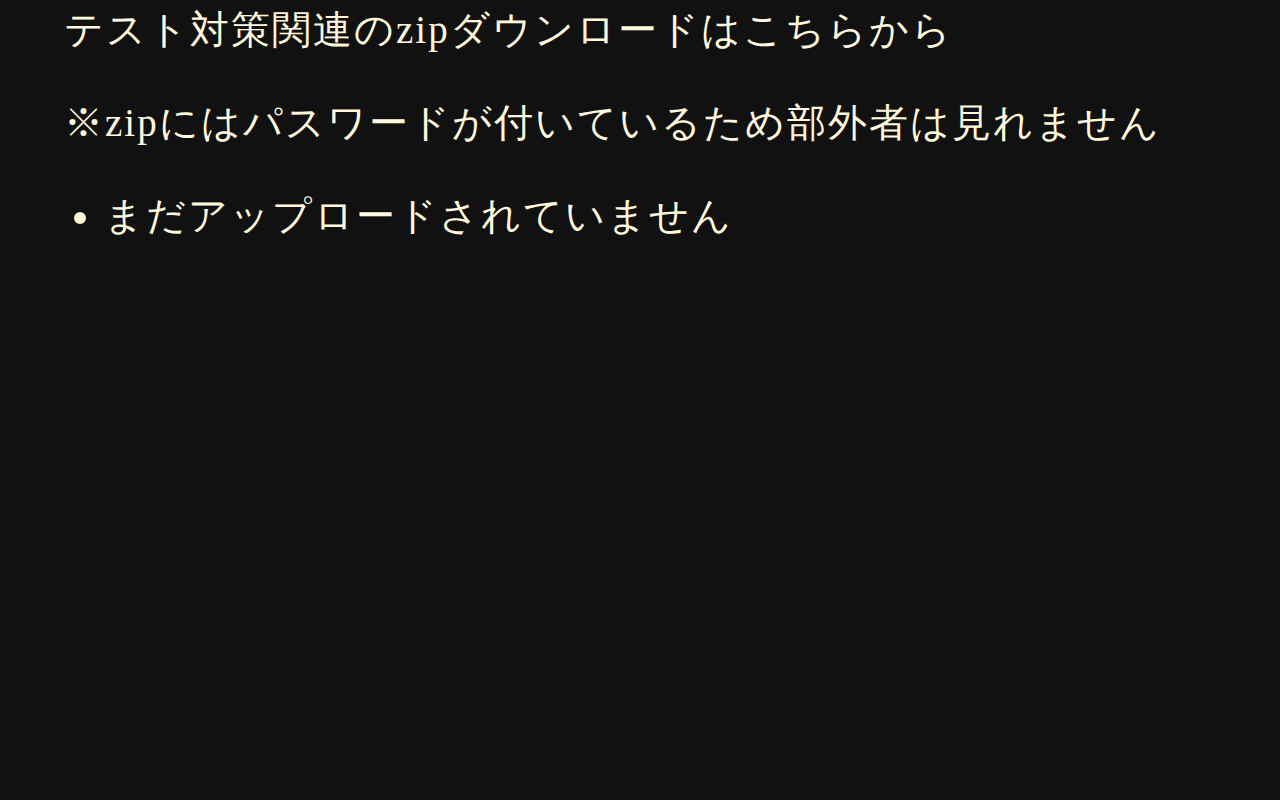
==== commit 32836835: "stopwatchレベル分け" ====
--- a/index.html
+++ b/index.html
@@ -28,7 +28,9 @@
             <ul>
                 <li><a href="b-lab/Club_Intro/index.html">部活動紹介ページ(作品例)</a></li>
                 <li><a href="b-lab/btn/index.html">でかくなるボタン</a></li>
-                <li><a href="b-lab/stopwatch/index.html">今日の時間表示？　レベル１</a></li>
+                <li><a href="b-lab/stopwatch/level_1/index.html">今日の時間表示</a></li>
+                <li><a href="b-lab/stopwatch/level_2/index.html">カウントアップ</a></li>
+                <li><a href="b-lab/stopwatch/level_3/index.html">ストップウォッチver_1</a></li>
             </ul>
         </div>
 
--- a/top.css
+++ b/top.css
@@ -20,7 +20,7 @@
 
 .para{
     -webkit-text-stroke: 1px #000;
-    background-image: url('./img/saka.jpg');
+    background-image: url('./img/umi.jpg');
     background-attachment: fixed;
     background-position: center;
     background-size: cover;
